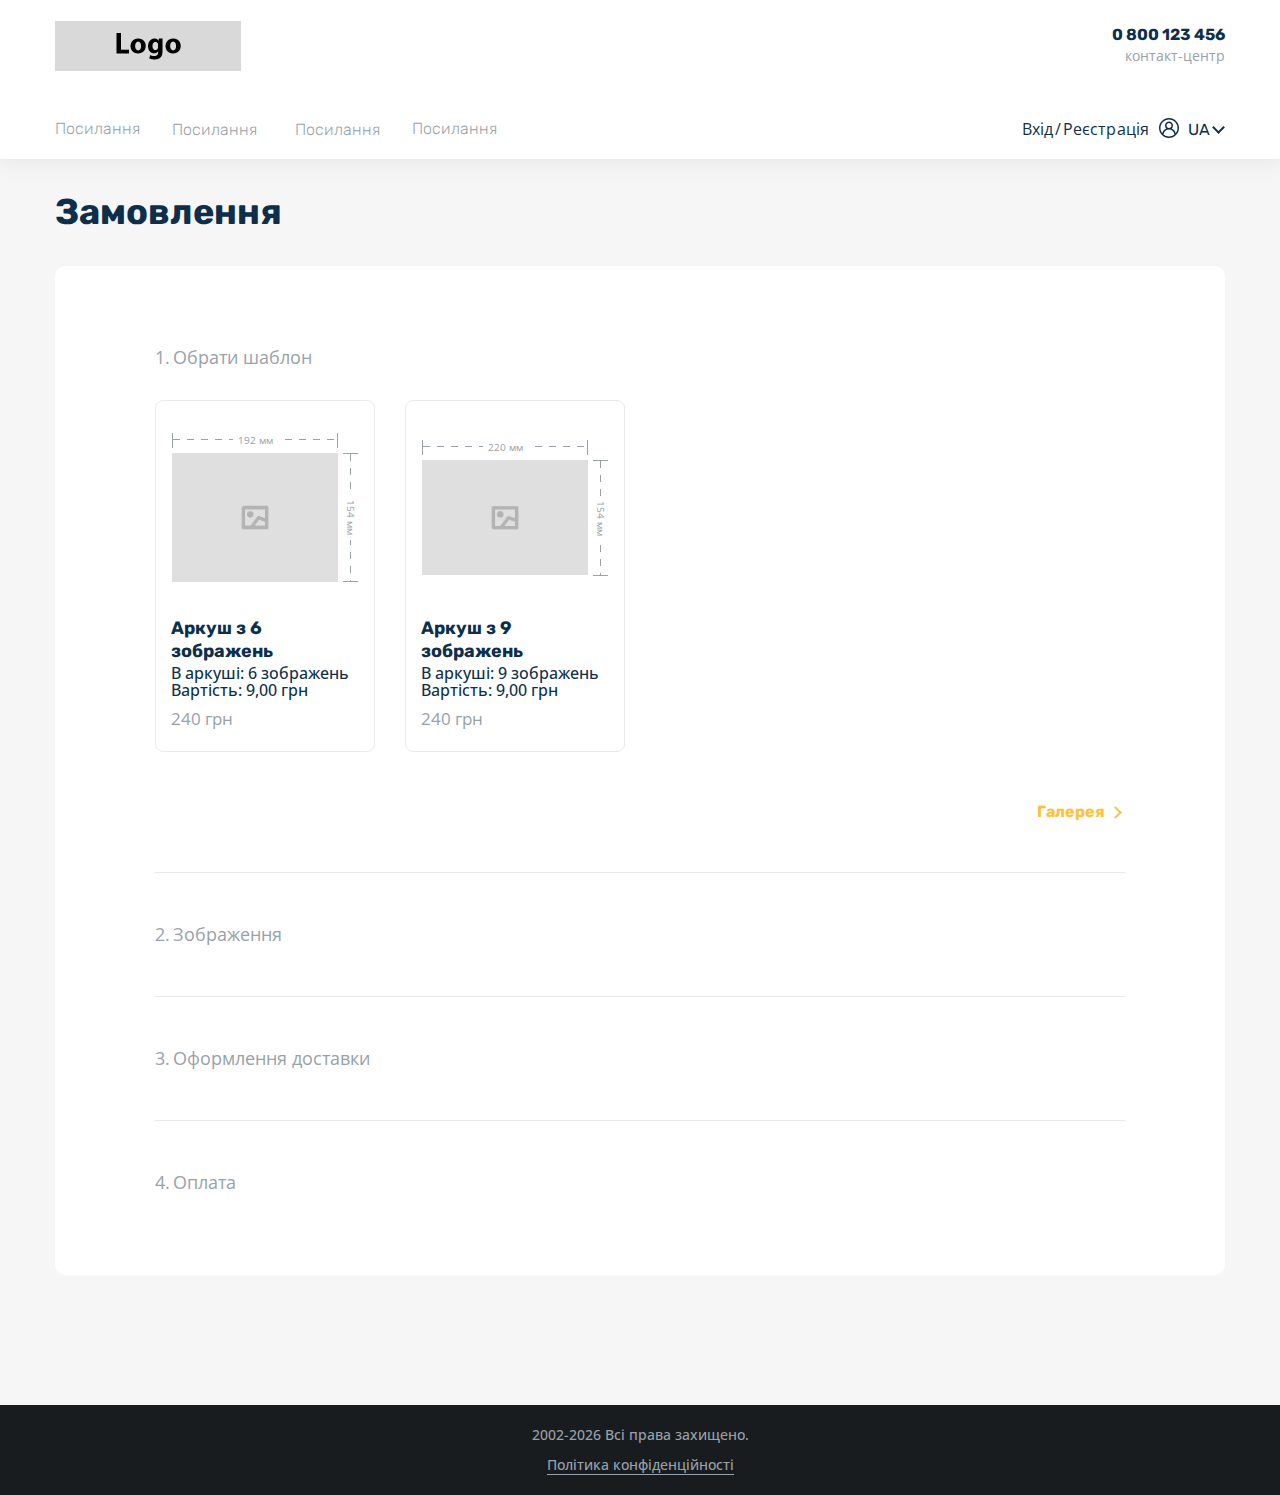
==== index.html @ 18932824 "create project" ====
<!DOCTYPE html><html lang="en"><head>
  <meta charset="utf-8">
  <title>Order image</title>
  <base href="/">
  <meta name="viewport" content="user-scalable=no, width=device-width, initial-scale=1, maximum-scale=1">
  <link rel="icon" type="image/x-icon" href="favicon.ico">
<style>@import"https://fonts.googleapis.com/css2?family=Open+Sans&family=Rubik:wght@300;400;500;700&display=swap";.mat-typography{font:400 14px/20px Roboto,Helvetica Neue,sans-serif;letter-spacing:normal}*{box-sizing:border-box}html,body{border:0;outline:0;vertical-align:baseline;background:transparent;font-size:100%;margin:0;padding:0}html{overflow-y:scroll;overflow-x:auto}html,body{height:100%}body{line-height:1;text-align:left;z-index:1;position:relative}body{background:#F6F6F6;color:var(--font-color-2);font-family:Open Sans,sans-serif}.mat-typography{font-family:Open Sans,sans-serif}:root{--font-color-1:#99A2AA;--font-color-2:#0E2F4B;--font-color-3:#fff;--font-color-4:#FDC13D;--font-color-header:var(--font-color-2);--box-shadow:0 3px 18px 0 rgba(95,98,102,.1);--box-shadow-2:0 0 10px 0 rgba(0,0,0,.25);--section-background-1:#fff;--section-background-2:#a1acb6;--background-submenu:#f8f8f8;--hover-btn-bg:#ffd50a;--disabled-btn-bg:#e8ebee;--max-width:1200px;--border-color:#E8EBEE;--border-color-2:#99A2AA;--border-color-3:#3d4e5d;--border-color-invalid:#ff0000}</style><link rel="stylesheet" href="styles.febdb8527f729363.css" media="print" onload="this.media='all'"><noscript><link rel="stylesheet" href="styles.febdb8527f729363.css"></noscript></head>
<body class="mat-typography">
  <app-root></app-root>
<script src="runtime.c12733e9189a251a.js" type="module"></script><script src="polyfills.d650b33fc6bd7763.js" type="module"></script><script src="main.0b72dfb32eaa64e0.js" type="module"></script>

</body></html>
---- styles.febdb8527f729363.css ----
@import"https://fonts.googleapis.com/css2?family=Open+Sans&family=Rubik:wght@300;400;500;700&display=swap";.mat-badge-content{font-weight:600;font-size:12px;font-family:Roboto,Helvetica Neue,sans-serif}.mat-badge-small .mat-badge-content{font-size:9px}.mat-badge-large .mat-badge-content{font-size:24px}.mat-h1,.mat-headline,.mat-typography .mat-h1,.mat-typography .mat-headline,.mat-typography h1{font:400 24px/32px Roboto,Helvetica Neue,sans-serif;letter-spacing:normal;margin:0 0 16px}.mat-h2,.mat-title,.mat-typography .mat-h2,.mat-typography .mat-title,.mat-typography h2{font:500 20px/32px Roboto,Helvetica Neue,sans-serif;letter-spacing:normal;margin:0 0 16px}.mat-h3,.mat-subheading-2,.mat-typography .mat-h3,.mat-typography .mat-subheading-2,.mat-typography h3{font:400 16px/28px Roboto,Helvetica Neue,sans-serif;letter-spacing:normal;margin:0 0 16px}.mat-h4,.mat-subheading-1,.mat-typography .mat-h4,.mat-typography .mat-subheading-1,.mat-typography h4{font:400 15px/24px Roboto,Helvetica Neue,sans-serif;letter-spacing:normal;margin:0 0 16px}.mat-h5,.mat-typography .mat-h5,.mat-typography h5{font:400 11.62px/20px Roboto,Helvetica Neue,sans-serif;margin:0 0 12px}.mat-h6,.mat-typography .mat-h6,.mat-typography h6{font:400 9.38px/20px Roboto,Helvetica Neue,sans-serif;margin:0 0 12px}.mat-body-strong,.mat-body-2,.mat-typography .mat-body-strong,.mat-typography .mat-body-2{font:500 14px/24px Roboto,Helvetica Neue,sans-serif;letter-spacing:normal}.mat-body,.mat-body-1,.mat-typography .mat-body,.mat-typography .mat-body-1,.mat-typography{font:400 14px/20px Roboto,Helvetica Neue,sans-serif;letter-spacing:normal}.mat-body p,.mat-body-1 p,.mat-typography .mat-body p,.mat-typography .mat-body-1 p,.mat-typography p{margin:0 0 12px}.mat-small,.mat-caption,.mat-typography .mat-small,.mat-typography .mat-caption{font:400 12px/20px Roboto,Helvetica Neue,sans-serif;letter-spacing:normal}.mat-display-4,.mat-typography .mat-display-4{font:300 112px/112px Roboto,Helvetica Neue,sans-serif;letter-spacing:-.05em;margin:0 0 56px}.mat-display-3,.mat-typography .mat-display-3{font:400 56px/56px Roboto,Helvetica Neue,sans-serif;letter-spacing:-.02em;margin:0 0 64px}.mat-display-2,.mat-typography .mat-display-2{font:400 45px/48px Roboto,Helvetica Neue,sans-serif;letter-spacing:-.005em;margin:0 0 64px}.mat-display-1,.mat-typography .mat-display-1{font:400 34px/40px Roboto,Helvetica Neue,sans-serif;letter-spacing:normal;margin:0 0 64px}.mat-bottom-sheet-container{font:400 14px/20px Roboto,Helvetica Neue,sans-serif;letter-spacing:normal}.mat-button,.mat-raised-button,.mat-icon-button,.mat-stroked-button,.mat-flat-button,.mat-fab,.mat-mini-fab{font-family:Roboto,Helvetica Neue,sans-serif;font-size:14px;font-weight:500}.mat-button-toggle,.mat-card{font-family:Roboto,Helvetica Neue,sans-serif}.mat-card-title{font-size:24px;font-weight:500}.mat-card-header .mat-card-title{font-size:20px}.mat-card-subtitle,.mat-card-content{font-size:14px}.mat-checkbox{font-family:Roboto,Helvetica Neue,sans-serif}.mat-checkbox-layout .mat-checkbox-label{line-height:24px}.mat-chip{font-size:14px;font-weight:500}.mat-chip .mat-chip-trailing-icon.mat-icon,.mat-chip .mat-chip-remove.mat-icon{font-size:18px}.mat-table{font-family:Roboto,Helvetica Neue,sans-serif}.mat-header-cell{font-size:12px;font-weight:500}.mat-cell,.mat-footer-cell{font-size:14px}.mat-calendar{font-family:Roboto,Helvetica Neue,sans-serif}.mat-calendar-body{font-size:13px}.mat-calendar-body-label,.mat-calendar-period-button{font-size:14px;font-weight:500}.mat-calendar-table-header th{font-size:11px;font-weight:400}.mat-dialog-title{font:500 20px/32px Roboto,Helvetica Neue,sans-serif;letter-spacing:normal}.mat-expansion-panel-header{font-family:Roboto,Helvetica Neue,sans-serif;font-size:15px;font-weight:400}.mat-expansion-panel-content{font:400 14px/20px Roboto,Helvetica Neue,sans-serif;letter-spacing:normal}.mat-form-field{font-size:inherit;font-weight:400;line-height:1.125;font-family:Roboto,Helvetica Neue,sans-serif;letter-spacing:normal}.mat-form-field-wrapper{padding-bottom:1.34375em}.mat-form-field-prefix .mat-icon,.mat-form-field-suffix .mat-icon{font-size:150%;line-height:1.125}.mat-form-field-prefix .mat-icon-button,.mat-form-field-suffix .mat-icon-button{height:1.5em;width:1.5em}.mat-form-field-prefix .mat-icon-button .mat-icon,.mat-form-field-suffix .mat-icon-button .mat-icon{height:1.125em;line-height:1.125}.mat-form-field-infix{padding:.5em 0;border-top:.84375em solid transparent}.mat-form-field-can-float.mat-form-field-should-float .mat-form-field-label,.mat-form-field-can-float .mat-input-server:focus+.mat-form-field-label-wrapper .mat-form-field-label{transform:translateY(-1.34375em) scale(.75);width:133.3333333333%}.mat-form-field-can-float .mat-input-server[label]:not(:label-shown)+.mat-form-field-label-wrapper .mat-form-field-label{transform:translateY(-1.34374em) scale(.75);width:133.3333433333%}.mat-form-field-label-wrapper{top:-.84375em;padding-top:.84375em}.mat-form-field-label{top:1.34375em}.mat-form-field-underline{bottom:1.34375em}.mat-form-field-subscript-wrapper{font-size:75%;margin-top:.6666666667em;top:calc(100% - 1.7916666667em)}.mat-form-field-appearance-legacy .mat-form-field-wrapper{padding-bottom:1.25em}.mat-form-field-appearance-legacy .mat-form-field-infix{padding:.4375em 0}.mat-form-field-appearance-legacy.mat-form-field-can-float.mat-form-field-should-float .mat-form-field-label,.mat-form-field-appearance-legacy.mat-form-field-can-float .mat-input-server:focus+.mat-form-field-label-wrapper .mat-form-field-label{transform:translateY(-1.28125em) scale(.75) perspective(100px) translateZ(.001px);width:133.3333333333%}.mat-form-field-appearance-legacy.mat-form-field-can-float .mat-form-field-autofill-control:-webkit-autofill+.mat-form-field-label-wrapper .mat-form-field-label{transform:translateY(-1.28125em) scale(.75) perspective(100px) translateZ(.00101px);width:133.3333433333%}.mat-form-field-appearance-legacy.mat-form-field-can-float .mat-input-server[label]:not(:label-shown)+.mat-form-field-label-wrapper .mat-form-field-label{transform:translateY(-1.28125em) scale(.75) perspective(100px) translateZ(.00102px);width:133.3333533333%}.mat-form-field-appearance-legacy .mat-form-field-label{top:1.28125em}.mat-form-field-appearance-legacy .mat-form-field-underline{bottom:1.25em}.mat-form-field-appearance-legacy .mat-form-field-subscript-wrapper{margin-top:.5416666667em;top:calc(100% - 1.6666666667em)}@media print{.mat-form-field-appearance-legacy.mat-form-field-can-float.mat-form-field-should-float .mat-form-field-label,.mat-form-field-appearance-legacy.mat-form-field-can-float .mat-input-server:focus+.mat-form-field-label-wrapper .mat-form-field-label{transform:translateY(-1.28122em) scale(.75)}.mat-form-field-appearance-legacy.mat-form-field-can-float .mat-form-field-autofill-control:-webkit-autofill+.mat-form-field-label-wrapper .mat-form-field-label{transform:translateY(-1.28121em) scale(.75)}.mat-form-field-appearance-legacy.mat-form-field-can-float .mat-input-server[label]:not(:label-shown)+.mat-form-field-label-wrapper .mat-form-field-label{transform:translateY(-1.2812em) scale(.75)}}.mat-form-field-appearance-fill .mat-form-field-infix{padding:.25em 0 .75em}.mat-form-field-appearance-fill .mat-form-field-label{top:1.09375em;margin-top:-.5em}.mat-form-field-appearance-fill.mat-form-field-can-float.mat-form-field-should-float .mat-form-field-label,.mat-form-field-appearance-fill.mat-form-field-can-float .mat-input-server:focus+.mat-form-field-label-wrapper .mat-form-field-label{transform:translateY(-.59375em) scale(.75);width:133.3333333333%}.mat-form-field-appearance-fill.mat-form-field-can-float .mat-input-server[label]:not(:label-shown)+.mat-form-field-label-wrapper .mat-form-field-label{transform:translateY(-.59374em) scale(.75);width:133.3333433333%}.mat-form-field-appearance-outline .mat-form-field-infix{padding:1em 0}.mat-form-field-appearance-outline .mat-form-field-label{top:1.84375em;margin-top:-.25em}.mat-form-field-appearance-outline.mat-form-field-can-float.mat-form-field-should-float .mat-form-field-label,.mat-form-field-appearance-outline.mat-form-field-can-float .mat-input-server:focus+.mat-form-field-label-wrapper .mat-form-field-label{transform:translateY(-1.59375em) scale(.75);width:133.3333333333%}.mat-form-field-appearance-outline.mat-form-field-can-float .mat-input-server[label]:not(:label-shown)+.mat-form-field-label-wrapper .mat-form-field-label{transform:translateY(-1.59374em) scale(.75);width:133.3333433333%}.mat-grid-tile-header,.mat-grid-tile-footer{font-size:14px}.mat-grid-tile-header .mat-line,.mat-grid-tile-footer .mat-line{white-space:nowrap;overflow:hidden;text-overflow:ellipsis;display:block;box-sizing:border-box}.mat-grid-tile-header .mat-line:nth-child(n+2),.mat-grid-tile-footer .mat-line:nth-child(n+2){font-size:12px}input.mat-input-element{margin-top:-.0625em}.mat-menu-item{font-family:Roboto,Helvetica Neue,sans-serif;font-size:14px;font-weight:400}.mat-paginator,.mat-paginator-page-size .mat-select-trigger{font-family:Roboto,Helvetica Neue,sans-serif;font-size:12px}.mat-radio-button,.mat-select{font-family:Roboto,Helvetica Neue,sans-serif}.mat-select-trigger{height:1.125em}.mat-slide-toggle-content{font-family:Roboto,Helvetica Neue,sans-serif}.mat-slider-thumb-label-text{font-family:Roboto,Helvetica Neue,sans-serif;font-size:12px;font-weight:500}.mat-stepper-vertical,.mat-stepper-horizontal{font-family:Roboto,Helvetica Neue,sans-serif}.mat-step-label{font-size:14px;font-weight:400}.mat-step-sub-label-error{font-weight:400}.mat-step-label-error{font-size:14px}.mat-step-label-selected{font-size:14px;font-weight:500}.mat-tab-group{font-family:Roboto,Helvetica Neue,sans-serif}.mat-tab-label,.mat-tab-link{font-family:Roboto,Helvetica Neue,sans-serif;font-size:14px;font-weight:500}.mat-toolbar,.mat-toolbar h1,.mat-toolbar h2,.mat-toolbar h3,.mat-toolbar h4,.mat-toolbar h5,.mat-toolbar h6{font:500 20px/32px Roboto,Helvetica Neue,sans-serif;letter-spacing:normal;margin:0}.mat-tooltip{font-family:Roboto,Helvetica Neue,sans-serif;font-size:10px;padding-top:6px;padding-bottom:6px}.mat-tooltip-handset{font-size:14px;padding-top:8px;padding-bottom:8px}.mat-list-item,.mat-list-option{font-family:Roboto,Helvetica Neue,sans-serif}.mat-list-base .mat-list-item{font-size:16px}.mat-list-base .mat-list-item .mat-line{white-space:nowrap;overflow:hidden;text-overflow:ellipsis;display:block;box-sizing:border-box}.mat-list-base .mat-list-item .mat-line:nth-child(n+2){font-size:14px}.mat-list-base .mat-list-option{font-size:16px}.mat-list-base .mat-list-option .mat-line{white-space:nowrap;overflow:hidden;text-overflow:ellipsis;display:block;box-sizing:border-box}.mat-list-base .mat-list-option .mat-line:nth-child(n+2){font-size:14px}.mat-list-base .mat-subheader{font-family:Roboto,Helvetica Neue,sans-serif;font-size:14px;font-weight:500}.mat-list-base[dense] .mat-list-item{font-size:12px}.mat-list-base[dense] .mat-list-item .mat-line{white-space:nowrap;overflow:hidden;text-overflow:ellipsis;display:block;box-sizing:border-box}.mat-list-base[dense] .mat-list-item .mat-line:nth-child(n+2){font-size:12px}.mat-list-base[dense] .mat-list-option{font-size:12px}.mat-list-base[dense] .mat-list-option .mat-line{white-space:nowrap;overflow:hidden;text-overflow:ellipsis;display:block;box-sizing:border-box}.mat-list-base[dense] .mat-list-option .mat-line:nth-child(n+2){font-size:12px}.mat-list-base[dense] .mat-subheader{font-family:Roboto,Helvetica Neue,sans-serif;font-size:12px;font-weight:500}.mat-option{font-family:Roboto,Helvetica Neue,sans-serif;font-size:16px}.mat-optgroup-label{font:500 14px/24px Roboto,Helvetica Neue,sans-serif;letter-spacing:normal}.mat-simple-snackbar{font-family:Roboto,Helvetica Neue,sans-serif;font-size:14px}.mat-simple-snackbar-action{line-height:1;font-family:inherit;font-size:inherit;font-weight:500}.mat-tree{font-family:Roboto,Helvetica Neue,sans-serif}.mat-tree-node,.mat-nested-tree-node{font-weight:400;font-size:14px}.mat-ripple{overflow:hidden;position:relative}.mat-ripple:not(:empty){transform:translateZ(0)}.mat-ripple.mat-ripple-unbounded{overflow:visible}.mat-ripple-element{position:absolute;border-radius:50%;pointer-events:none;transition:opacity,transform 0ms cubic-bezier(0,0,.2,1);transform:scale(0)}.cdk-high-contrast-active .mat-ripple-element{display:none}.cdk-visually-hidden{border:0;clip:rect(0 0 0 0);height:1px;margin:-1px;overflow:hidden;padding:0;position:absolute;width:1px;white-space:nowrap;outline:0;-webkit-appearance:none;-moz-appearance:none}.cdk-overlay-container,.cdk-global-overlay-wrapper{pointer-events:none;top:0;left:0;height:100%;width:100%}.cdk-overlay-container{position:fixed;z-index:1000}.cdk-overlay-container:empty{display:none}.cdk-global-overlay-wrapper{display:flex;position:absolute;z-index:1000}.cdk-overlay-pane{position:absolute;pointer-events:auto;box-sizing:border-box;z-index:1000;display:flex;max-width:100%;max-height:100%}.cdk-overlay-backdrop{position:absolute;top:0;bottom:0;left:0;right:0;z-index:1000;pointer-events:auto;-webkit-tap-highlight-color:transparent;transition:opacity .4s cubic-bezier(.25,.8,.25,1);opacity:0}.cdk-overlay-backdrop.cdk-overlay-backdrop-showing{opacity:1}.cdk-high-contrast-active .cdk-overlay-backdrop.cdk-overlay-backdrop-showing{opacity:.6}.cdk-overlay-dark-backdrop{background:rgba(0,0,0,.32)}.cdk-overlay-transparent-backdrop{transition:visibility 1ms linear,opacity 1ms linear;visibility:hidden;opacity:1}.cdk-overlay-transparent-backdrop.cdk-overlay-backdrop-showing{opacity:0;visibility:visible}.cdk-overlay-connected-position-bounding-box{position:absolute;z-index:1000;display:flex;flex-direction:column;min-width:1px;min-height:1px}.cdk-global-scrollblock{position:fixed;width:100%;overflow-y:scroll}textarea.cdk-textarea-autosize{resize:none}textarea.cdk-textarea-autosize-measuring{padding:2px 0!important;box-sizing:content-box!important;height:auto!important;overflow:hidden!important}textarea.cdk-textarea-autosize-measuring-firefox{padding:2px 0!important;box-sizing:content-box!important;height:0!important}@keyframes cdk-text-field-autofill-start{}@keyframes cdk-text-field-autofill-end{}.cdk-text-field-autofill-monitored:-webkit-autofill{animation:cdk-text-field-autofill-start 0s 1ms}.cdk-text-field-autofill-monitored:not(:-webkit-autofill){animation:cdk-text-field-autofill-end 0s 1ms}.mat-focus-indicator,.mat-mdc-focus-indicator{position:relative}.mat-ripple-element{background-color:#0000001a}.mat-option{color:#000000de}.mat-option:hover:not(.mat-option-disabled),.mat-option:focus:not(.mat-option-disabled){background:rgba(0,0,0,.04)}.mat-option.mat-selected:not(.mat-option-multiple):not(.mat-option-disabled){background:rgba(0,0,0,.04)}.mat-option.mat-active{background:rgba(0,0,0,.04);color:#000000de}.mat-option.mat-option-disabled{color:#00000061}.mat-primary .mat-option.mat-selected:not(.mat-option-disabled){color:#3f51b5}.mat-accent .mat-option.mat-selected:not(.mat-option-disabled){color:#ff4081}.mat-warn .mat-option.mat-selected:not(.mat-option-disabled){color:#f44336}.mat-optgroup-label{color:#0000008a}.mat-optgroup-disabled .mat-optgroup-label{color:#00000061}.mat-pseudo-checkbox{color:#0000008a}.mat-pseudo-checkbox:after{color:#fafafa}.mat-pseudo-checkbox-disabled{color:#b0b0b0}.mat-primary .mat-pseudo-checkbox-checked,.mat-primary .mat-pseudo-checkbox-indeterminate{background:#3f51b5}.mat-pseudo-checkbox-checked,.mat-pseudo-checkbox-indeterminate,.mat-accent .mat-pseudo-checkbox-checked,.mat-accent .mat-pseudo-checkbox-indeterminate{background:#ff4081}.mat-warn .mat-pseudo-checkbox-checked,.mat-warn .mat-pseudo-checkbox-indeterminate{background:#f44336}.mat-pseudo-checkbox-checked.mat-pseudo-checkbox-disabled,.mat-pseudo-checkbox-indeterminate.mat-pseudo-checkbox-disabled{background:#b0b0b0}.mat-app-background{background-color:#fafafa;color:#000000de}.mat-elevation-z0{box-shadow:0 0 #0003,0 0 #00000024,0 0 #0000001f}.mat-elevation-z1{box-shadow:0 2px 1px -1px #0003,0 1px 1px #00000024,0 1px 3px #0000001f}.mat-elevation-z2{box-shadow:0 3px 1px -2px #0003,0 2px 2px #00000024,0 1px 5px #0000001f}.mat-elevation-z3{box-shadow:0 3px 3px -2px #0003,0 3px 4px #00000024,0 1px 8px #0000001f}.mat-elevation-z4{box-shadow:0 2px 4px -1px #0003,0 4px 5px #00000024,0 1px 10px #0000001f}.mat-elevation-z5{box-shadow:0 3px 5px -1px #0003,0 5px 8px #00000024,0 1px 14px #0000001f}.mat-elevation-z6{box-shadow:0 3px 5px -1px #0003,0 6px 10px #00000024,0 1px 18px #0000001f}.mat-elevation-z7{box-shadow:0 4px 5px -2px #0003,0 7px 10px 1px #00000024,0 2px 16px 1px #0000001f}.mat-elevation-z8{box-shadow:0 5px 5px -3px #0003,0 8px 10px 1px #00000024,0 3px 14px 2px #0000001f}.mat-elevation-z9{box-shadow:0 5px 6px -3px #0003,0 9px 12px 1px #00000024,0 3px 16px 2px #0000001f}.mat-elevation-z10{box-shadow:0 6px 6px -3px #0003,0 10px 14px 1px #00000024,0 4px 18px 3px #0000001f}.mat-elevation-z11{box-shadow:0 6px 7px -4px #0003,0 11px 15px 1px #00000024,0 4px 20px 3px #0000001f}.mat-elevation-z12{box-shadow:0 7px 8px -4px #0003,0 12px 17px 2px #00000024,0 5px 22px 4px #0000001f}.mat-elevation-z13{box-shadow:0 7px 8px -4px #0003,0 13px 19px 2px #00000024,0 5px 24px 4px #0000001f}.mat-elevation-z14{box-shadow:0 7px 9px -4px #0003,0 14px 21px 2px #00000024,0 5px 26px 4px #0000001f}.mat-elevation-z15{box-shadow:0 8px 9px -5px #0003,0 15px 22px 2px #00000024,0 6px 28px 5px #0000001f}.mat-elevation-z16{box-shadow:0 8px 10px -5px #0003,0 16px 24px 2px #00000024,0 6px 30px 5px #0000001f}.mat-elevation-z17{box-shadow:0 8px 11px -5px #0003,0 17px 26px 2px #00000024,0 6px 32px 5px #0000001f}.mat-elevation-z18{box-shadow:0 9px 11px -5px #0003,0 18px 28px 2px #00000024,0 7px 34px 6px #0000001f}.mat-elevation-z19{box-shadow:0 9px 12px -6px #0003,0 19px 29px 2px #00000024,0 7px 36px 6px #0000001f}.mat-elevation-z20{box-shadow:0 10px 13px -6px #0003,0 20px 31px 3px #00000024,0 8px 38px 7px #0000001f}.mat-elevation-z21{box-shadow:0 10px 13px -6px #0003,0 21px 33px 3px #00000024,0 8px 40px 7px #0000001f}.mat-elevation-z22{box-shadow:0 10px 14px -6px #0003,0 22px 35px 3px #00000024,0 8px 42px 7px #0000001f}.mat-elevation-z23{box-shadow:0 11px 14px -7px #0003,0 23px 36px 3px #00000024,0 9px 44px 8px #0000001f}.mat-elevation-z24{box-shadow:0 11px 15px -7px #0003,0 24px 38px 3px #00000024,0 9px 46px 8px #0000001f}.mat-theme-loaded-marker{display:none}.mat-autocomplete-panel{background:#fff;color:#000000de}.mat-autocomplete-panel:not([class*=mat-elevation-z]){box-shadow:0 2px 4px -1px #0003,0 4px 5px #00000024,0 1px 10px #0000001f}.mat-autocomplete-panel .mat-option.mat-selected:not(.mat-active):not(:hover){background:#fff}.mat-autocomplete-panel .mat-option.mat-selected:not(.mat-active):not(:hover):not(.mat-option-disabled){color:#000000de}.mat-badge{position:relative}.mat-badge.mat-badge{overflow:visible}.mat-badge-hidden .mat-badge-content{display:none}.mat-badge-content{position:absolute;text-align:center;display:inline-block;border-radius:50%;transition:transform .2s ease-in-out;transform:scale(.6);overflow:hidden;white-space:nowrap;text-overflow:ellipsis;pointer-events:none}.ng-animate-disabled .mat-badge-content,.mat-badge-content._mat-animation-noopable{transition:none}.mat-badge-content.mat-badge-active{transform:none}.mat-badge-small .mat-badge-content{width:16px;height:16px;line-height:16px}.mat-badge-small.mat-badge-above .mat-badge-content{top:-8px}.mat-badge-small.mat-badge-below .mat-badge-content{bottom:-8px}.mat-badge-small.mat-badge-before .mat-badge-content{left:-16px}[dir=rtl] .mat-badge-small.mat-badge-before .mat-badge-content{left:auto;right:-16px}.mat-badge-small.mat-badge-after .mat-badge-content{right:-16px}[dir=rtl] .mat-badge-small.mat-badge-after .mat-badge-content{right:auto;left:-16px}.mat-badge-small.mat-badge-overlap.mat-badge-before .mat-badge-content{left:-8px}[dir=rtl] .mat-badge-small.mat-badge-overlap.mat-badge-before .mat-badge-content{left:auto;right:-8px}.mat-badge-small.mat-badge-overlap.mat-badge-after .mat-badge-content{right:-8px}[dir=rtl] .mat-badge-small.mat-badge-overlap.mat-badge-after .mat-badge-content{right:auto;left:-8px}.mat-badge-medium .mat-badge-content{width:22px;height:22px;line-height:22px}.mat-badge-medium.mat-badge-above .mat-badge-content{top:-11px}.mat-badge-medium.mat-badge-below .mat-badge-content{bottom:-11px}.mat-badge-medium.mat-badge-before .mat-badge-content{left:-22px}[dir=rtl] .mat-badge-medium.mat-badge-before .mat-badge-content{left:auto;right:-22px}.mat-badge-medium.mat-badge-after .mat-badge-content{right:-22px}[dir=rtl] .mat-badge-medium.mat-badge-after .mat-badge-content{right:auto;left:-22px}.mat-badge-medium.mat-badge-overlap.mat-badge-before .mat-badge-content{left:-11px}[dir=rtl] .mat-badge-medium.mat-badge-overlap.mat-badge-before .mat-badge-content{left:auto;right:-11px}.mat-badge-medium.mat-badge-overlap.mat-badge-after .mat-badge-content{right:-11px}[dir=rtl] .mat-badge-medium.mat-badge-overlap.mat-badge-after .mat-badge-content{right:auto;left:-11px}.mat-badge-large .mat-badge-content{width:28px;height:28px;line-height:28px}.mat-badge-large.mat-badge-above .mat-badge-content{top:-14px}.mat-badge-large.mat-badge-below .mat-badge-content{bottom:-14px}.mat-badge-large.mat-badge-before .mat-badge-content{left:-28px}[dir=rtl] .mat-badge-large.mat-badge-before .mat-badge-content{left:auto;right:-28px}.mat-badge-large.mat-badge-after .mat-badge-content{right:-28px}[dir=rtl] .mat-badge-large.mat-badge-after .mat-badge-content{right:auto;left:-28px}.mat-badge-large.mat-badge-overlap.mat-badge-before .mat-badge-content{left:-14px}[dir=rtl] .mat-badge-large.mat-badge-overlap.mat-badge-before .mat-badge-content{left:auto;right:-14px}.mat-badge-large.mat-badge-overlap.mat-badge-after .mat-badge-content{right:-14px}[dir=rtl] .mat-badge-large.mat-badge-overlap.mat-badge-after .mat-badge-content{right:auto;left:-14px}.mat-badge-content{color:#fff;background:#3f51b5}.cdk-high-contrast-active .mat-badge-content{outline:solid 1px;border-radius:0}.mat-badge-accent .mat-badge-content{background:#ff4081;color:#fff}.mat-badge-warn .mat-badge-content{color:#fff;background:#f44336}.mat-badge-disabled .mat-badge-content{background:#b9b9b9;color:#00000061}.mat-bottom-sheet-container{box-shadow:0 8px 10px -5px #0003,0 16px 24px 2px #00000024,0 6px 30px 5px #0000001f;background:#fff;color:#000000de}.mat-button,.mat-icon-button,.mat-stroked-button{color:inherit;background:transparent}.mat-button.mat-primary,.mat-icon-button.mat-primary,.mat-stroked-button.mat-primary{color:#3f51b5}.mat-button.mat-accent,.mat-icon-button.mat-accent,.mat-stroked-button.mat-accent{color:#ff4081}.mat-button.mat-warn,.mat-icon-button.mat-warn,.mat-stroked-button.mat-warn{color:#f44336}.mat-button.mat-primary.mat-button-disabled,.mat-button.mat-accent.mat-button-disabled,.mat-button.mat-warn.mat-button-disabled,.mat-button.mat-button-disabled.mat-button-disabled,.mat-icon-button.mat-primary.mat-button-disabled,.mat-icon-button.mat-accent.mat-button-disabled,.mat-icon-button.mat-warn.mat-button-disabled,.mat-icon-button.mat-button-disabled.mat-button-disabled,.mat-stroked-button.mat-primary.mat-button-disabled,.mat-stroked-button.mat-accent.mat-button-disabled,.mat-stroked-button.mat-warn.mat-button-disabled,.mat-stroked-button.mat-button-disabled.mat-button-disabled{color:#00000042}.mat-button.mat-primary .mat-button-focus-overlay,.mat-icon-button.mat-primary .mat-button-focus-overlay,.mat-stroked-button.mat-primary .mat-button-focus-overlay{background-color:#3f51b5}.mat-button.mat-accent .mat-button-focus-overlay,.mat-icon-button.mat-accent .mat-button-focus-overlay,.mat-stroked-button.mat-accent .mat-button-focus-overlay{background-color:#ff4081}.mat-button.mat-warn .mat-button-focus-overlay,.mat-icon-button.mat-warn .mat-button-focus-overlay,.mat-stroked-button.mat-warn .mat-button-focus-overlay{background-color:#f44336}.mat-button.mat-button-disabled .mat-button-focus-overlay,.mat-icon-button.mat-button-disabled .mat-button-focus-overlay,.mat-stroked-button.mat-button-disabled .mat-button-focus-overlay{background-color:transparent}.mat-button .mat-ripple-element,.mat-icon-button .mat-ripple-element,.mat-stroked-button .mat-ripple-element{opacity:.1;background-color:currentColor}.mat-button-focus-overlay{background:#000}.mat-stroked-button:not(.mat-button-disabled){border-color:#0000001f}.mat-flat-button,.mat-raised-button,.mat-fab,.mat-mini-fab{color:#000000de;background-color:#fff}.mat-flat-button.mat-primary,.mat-raised-button.mat-primary,.mat-fab.mat-primary,.mat-mini-fab.mat-primary,.mat-flat-button.mat-accent,.mat-raised-button.mat-accent,.mat-fab.mat-accent,.mat-mini-fab.mat-accent,.mat-flat-button.mat-warn,.mat-raised-button.mat-warn,.mat-fab.mat-warn,.mat-mini-fab.mat-warn{color:#fff}.mat-flat-button.mat-primary.mat-button-disabled,.mat-flat-button.mat-accent.mat-button-disabled,.mat-flat-button.mat-warn.mat-button-disabled,.mat-flat-button.mat-button-disabled.mat-button-disabled,.mat-raised-button.mat-primary.mat-button-disabled,.mat-raised-button.mat-accent.mat-button-disabled,.mat-raised-button.mat-warn.mat-button-disabled,.mat-raised-button.mat-button-disabled.mat-button-disabled,.mat-fab.mat-primary.mat-button-disabled,.mat-fab.mat-accent.mat-button-disabled,.mat-fab.mat-warn.mat-button-disabled,.mat-fab.mat-button-disabled.mat-button-disabled,.mat-mini-fab.mat-primary.mat-button-disabled,.mat-mini-fab.mat-accent.mat-button-disabled,.mat-mini-fab.mat-warn.mat-button-disabled,.mat-mini-fab.mat-button-disabled.mat-button-disabled{color:#00000042}.mat-flat-button.mat-primary,.mat-raised-button.mat-primary,.mat-fab.mat-primary,.mat-mini-fab.mat-primary{background-color:#3f51b5}.mat-flat-button.mat-accent,.mat-raised-button.mat-accent,.mat-fab.mat-accent,.mat-mini-fab.mat-accent{background-color:#ff4081}.mat-flat-button.mat-warn,.mat-raised-button.mat-warn,.mat-fab.mat-warn,.mat-mini-fab.mat-warn{background-color:#f44336}.mat-flat-button.mat-primary.mat-button-disabled,.mat-flat-button.mat-accent.mat-button-disabled,.mat-flat-button.mat-warn.mat-button-disabled,.mat-flat-button.mat-button-disabled.mat-button-disabled,.mat-raised-button.mat-primary.mat-button-disabled,.mat-raised-button.mat-accent.mat-button-disabled,.mat-raised-button.mat-warn.mat-button-disabled,.mat-raised-button.mat-button-disabled.mat-button-disabled,.mat-fab.mat-primary.mat-button-disabled,.mat-fab.mat-accent.mat-button-disabled,.mat-fab.mat-warn.mat-button-disabled,.mat-fab.mat-button-disabled.mat-button-disabled,.mat-mini-fab.mat-primary.mat-button-disabled,.mat-mini-fab.mat-accent.mat-button-disabled,.mat-mini-fab.mat-warn.mat-button-disabled,.mat-mini-fab.mat-button-disabled.mat-button-disabled{background-color:#0000001f}.mat-flat-button.mat-primary .mat-ripple-element,.mat-raised-button.mat-primary .mat-ripple-element,.mat-fab.mat-primary .mat-ripple-element,.mat-mini-fab.mat-primary .mat-ripple-element,.mat-flat-button.mat-accent .mat-ripple-element,.mat-raised-button.mat-accent .mat-ripple-element,.mat-fab.mat-accent .mat-ripple-element,.mat-mini-fab.mat-accent .mat-ripple-element,.mat-flat-button.mat-warn .mat-ripple-element,.mat-raised-button.mat-warn .mat-ripple-element,.mat-fab.mat-warn .mat-ripple-element,.mat-mini-fab.mat-warn .mat-ripple-element{background-color:#ffffff1a}.mat-stroked-button:not([class*=mat-elevation-z]),.mat-flat-button:not([class*=mat-elevation-z]){box-shadow:0 0 #0003,0 0 #00000024,0 0 #0000001f}.mat-raised-button:not([class*=mat-elevation-z]){box-shadow:0 3px 1px -2px #0003,0 2px 2px #00000024,0 1px 5px #0000001f}.mat-raised-button:not(.mat-button-disabled):active:not([class*=mat-elevation-z]){box-shadow:0 5px 5px -3px #0003,0 8px 10px 1px #00000024,0 3px 14px 2px #0000001f}.mat-raised-button.mat-button-disabled:not([class*=mat-elevation-z]){box-shadow:0 0 #0003,0 0 #00000024,0 0 #0000001f}.mat-fab:not([class*=mat-elevation-z]),.mat-mini-fab:not([class*=mat-elevation-z]){box-shadow:0 3px 5px -1px #0003,0 6px 10px #00000024,0 1px 18px #0000001f}.mat-fab:not(.mat-button-disabled):active:not([class*=mat-elevation-z]),.mat-mini-fab:not(.mat-button-disabled):active:not([class*=mat-elevation-z]){box-shadow:0 7px 8px -4px #0003,0 12px 17px 2px #00000024,0 5px 22px 4px #0000001f}.mat-fab.mat-button-disabled:not([class*=mat-elevation-z]),.mat-mini-fab.mat-button-disabled:not([class*=mat-elevation-z]){box-shadow:0 0 #0003,0 0 #00000024,0 0 #0000001f}.mat-button-toggle-standalone:not([class*=mat-elevation-z]),.mat-button-toggle-group:not([class*=mat-elevation-z]){box-shadow:0 3px 1px -2px #0003,0 2px 2px #00000024,0 1px 5px #0000001f}.mat-button-toggle-standalone.mat-button-toggle-appearance-standard:not([class*=mat-elevation-z]),.mat-button-toggle-group-appearance-standard:not([class*=mat-elevation-z]){box-shadow:none}.mat-button-toggle{color:#00000061}.mat-button-toggle .mat-button-toggle-focus-overlay{background-color:#0000001f}.mat-button-toggle-appearance-standard{color:#000000de;background:#fff}.mat-button-toggle-appearance-standard .mat-button-toggle-focus-overlay{background-color:#000}.mat-button-toggle-group-appearance-standard .mat-button-toggle+.mat-button-toggle{border-left:solid 1px #e0e0e0}[dir=rtl] .mat-button-toggle-group-appearance-standard .mat-button-toggle+.mat-button-toggle{border-left:none;border-right:solid 1px #e0e0e0}.mat-button-toggle-group-appearance-standard.mat-button-toggle-vertical .mat-button-toggle+.mat-button-toggle{border-left:none;border-right:none;border-top:solid 1px #e0e0e0}.mat-button-toggle-checked{background-color:#e0e0e0;color:#0000008a}.mat-button-toggle-checked.mat-button-toggle-appearance-standard{color:#000000de}.mat-button-toggle-disabled{color:#00000042;background-color:#eee}.mat-button-toggle-disabled.mat-button-toggle-appearance-standard{background:#fff}.mat-button-toggle-disabled.mat-button-toggle-checked{background-color:#bdbdbd}.mat-button-toggle-standalone.mat-button-toggle-appearance-standard,.mat-button-toggle-group-appearance-standard{border:solid 1px #e0e0e0}.mat-button-toggle-appearance-standard .mat-button-toggle-label-content{line-height:48px}.mat-card{background:#fff;color:#000000de}.mat-card:not([class*=mat-elevation-z]){box-shadow:0 2px 1px -1px #0003,0 1px 1px #00000024,0 1px 3px #0000001f}.mat-card.mat-card-flat:not([class*=mat-elevation-z]){box-shadow:0 0 #0003,0 0 #00000024,0 0 #0000001f}.mat-card-subtitle{color:#0000008a}.mat-checkbox-frame{border-color:#0000008a}.mat-checkbox-checkmark{fill:#fafafa}.mat-checkbox-checkmark-path{stroke:#fafafa!important}.mat-checkbox-mixedmark{background-color:#fafafa}.mat-checkbox-indeterminate.mat-primary .mat-checkbox-background,.mat-checkbox-checked.mat-primary .mat-checkbox-background{background-color:#3f51b5}.mat-checkbox-indeterminate.mat-accent .mat-checkbox-background,.mat-checkbox-checked.mat-accent .mat-checkbox-background{background-color:#ff4081}.mat-checkbox-indeterminate.mat-warn .mat-checkbox-background,.mat-checkbox-checked.mat-warn .mat-checkbox-background{background-color:#f44336}.mat-checkbox-disabled.mat-checkbox-checked .mat-checkbox-background,.mat-checkbox-disabled.mat-checkbox-indeterminate .mat-checkbox-background{background-color:#b0b0b0}.mat-checkbox-disabled:not(.mat-checkbox-checked) .mat-checkbox-frame{border-color:#b0b0b0}.mat-checkbox-disabled .mat-checkbox-label{color:#00000061}.mat-checkbox .mat-ripple-element{background-color:#000}.mat-checkbox-checked:not(.mat-checkbox-disabled).mat-primary .mat-ripple-element,.mat-checkbox:active:not(.mat-checkbox-disabled).mat-primary .mat-ripple-element{background:#3f51b5}.mat-checkbox-checked:not(.mat-checkbox-disabled).mat-accent .mat-ripple-element,.mat-checkbox:active:not(.mat-checkbox-disabled).mat-accent .mat-ripple-element{background:#ff4081}.mat-checkbox-checked:not(.mat-checkbox-disabled).mat-warn .mat-ripple-element,.mat-checkbox:active:not(.mat-checkbox-disabled).mat-warn .mat-ripple-element{background:#f44336}.mat-chip.mat-standard-chip{background-color:#e0e0e0;color:#000000de}.mat-chip.mat-standard-chip .mat-chip-remove{color:#000000de;opacity:.4}.mat-chip.mat-standard-chip:not(.mat-chip-disabled):active{box-shadow:0 3px 3px -2px #0003,0 3px 4px #00000024,0 1px 8px #0000001f}.mat-chip.mat-standard-chip:not(.mat-chip-disabled) .mat-chip-remove:hover{opacity:.54}.mat-chip.mat-standard-chip.mat-chip-disabled{opacity:.4}.mat-chip.mat-standard-chip:after{background:#000}.mat-chip.mat-standard-chip.mat-chip-selected.mat-primary{background-color:#3f51b5;color:#fff}.mat-chip.mat-standard-chip.mat-chip-selected.mat-primary .mat-chip-remove{color:#fff;opacity:.4}.mat-chip.mat-standard-chip.mat-chip-selected.mat-primary .mat-ripple-element{background-color:#ffffff1a}.mat-chip.mat-standard-chip.mat-chip-selected.mat-warn{background-color:#f44336;color:#fff}.mat-chip.mat-standard-chip.mat-chip-selected.mat-warn .mat-chip-remove{color:#fff;opacity:.4}.mat-chip.mat-standard-chip.mat-chip-selected.mat-warn .mat-ripple-element{background-color:#ffffff1a}.mat-chip.mat-standard-chip.mat-chip-selected.mat-accent{background-color:#ff4081;color:#fff}.mat-chip.mat-standard-chip.mat-chip-selected.mat-accent .mat-chip-remove{color:#fff;opacity:.4}.mat-chip.mat-standard-chip.mat-chip-selected.mat-accent .mat-ripple-element{background-color:#ffffff1a}.mat-table{background:#fff}.mat-table thead,.mat-table tbody,.mat-table tfoot,mat-header-row,mat-row,mat-footer-row,[mat-header-row],[mat-row],[mat-footer-row],.mat-table-sticky{background:inherit}mat-row,mat-header-row,mat-footer-row,th.mat-header-cell,td.mat-cell,td.mat-footer-cell{border-bottom-color:#0000001f}.mat-header-cell{color:#0000008a}.mat-cell,.mat-footer-cell{color:#000000de}.mat-calendar-arrow{fill:#0000008a}.mat-datepicker-toggle,.mat-datepicker-content .mat-calendar-next-button,.mat-datepicker-content .mat-calendar-previous-button{color:#0000008a}.mat-calendar-table-header-divider:after{background:rgba(0,0,0,.12)}.mat-calendar-table-header,.mat-calendar-body-label{color:#0000008a}.mat-calendar-body-cell-content,.mat-date-range-input-separator{color:#000000de;border-color:transparent}.mat-calendar-body-disabled>.mat-calendar-body-cell-content:not(.mat-calendar-body-selected):not(.mat-calendar-body-comparison-identical){color:#00000061}.mat-form-field-disabled .mat-date-range-input-separator{color:#00000061}.mat-calendar-body-in-preview{color:#0000003d}.mat-calendar-body-today:not(.mat-calendar-body-selected):not(.mat-calendar-body-comparison-identical){border-color:#00000061}.mat-calendar-body-disabled>.mat-calendar-body-today:not(.mat-calendar-body-selected):not(.mat-calendar-body-comparison-identical){border-color:#0000002e}.mat-calendar-body-in-range:before{background:rgba(63,81,181,.2)}.mat-calendar-body-comparison-identical,.mat-calendar-body-in-comparison-range:before{background:rgba(249,171,0,.2)}.mat-calendar-body-comparison-bridge-start:before,[dir=rtl] .mat-calendar-body-comparison-bridge-end:before{background:linear-gradient(to right,rgba(63,81,181,.2) 50%,rgba(249,171,0,.2) 50%)}.mat-calendar-body-comparison-bridge-end:before,[dir=rtl] .mat-calendar-body-comparison-bridge-start:before{background:linear-gradient(to left,rgba(63,81,181,.2) 50%,rgba(249,171,0,.2) 50%)}.mat-calendar-body-in-range>.mat-calendar-body-comparison-identical,.mat-calendar-body-in-comparison-range.mat-calendar-body-in-range:after{background:#a8dab5}.mat-calendar-body-comparison-identical.mat-calendar-body-selected,.mat-calendar-body-in-comparison-range>.mat-calendar-body-selected{background:#46a35e}.mat-calendar-body-selected{background-color:#3f51b5;color:#fff}.mat-calendar-body-disabled>.mat-calendar-body-selected{background-color:#3f51b566}.mat-calendar-body-today.mat-calendar-body-selected{box-shadow:inset 0 0 0 1px #fff}.cdk-keyboard-focused .mat-calendar-body-active>.mat-calendar-body-cell-content:not(.mat-calendar-body-selected):not(.mat-calendar-body-comparison-identical),.cdk-program-focused .mat-calendar-body-active>.mat-calendar-body-cell-content:not(.mat-calendar-body-selected):not(.mat-calendar-body-comparison-identical){background-color:#3f51b54d}@media (hover: hover){.mat-calendar-body-cell:not(.mat-calendar-body-disabled):hover>.mat-calendar-body-cell-content:not(.mat-calendar-body-selected):not(.mat-calendar-body-comparison-identical){background-color:#3f51b54d}}.mat-datepicker-content{box-shadow:0 2px 4px -1px #0003,0 4px 5px #00000024,0 1px 10px #0000001f;background-color:#fff;color:#000000de}.mat-datepicker-content.mat-accent .mat-calendar-body-in-range:before{background:rgba(255,64,129,.2)}.mat-datepicker-content.mat-accent .mat-calendar-body-comparison-identical,.mat-datepicker-content.mat-accent .mat-calendar-body-in-comparison-range:before{background:rgba(249,171,0,.2)}.mat-datepicker-content.mat-accent .mat-calendar-body-comparison-bridge-start:before,.mat-datepicker-content.mat-accent [dir=rtl] .mat-calendar-body-comparison-bridge-end:before{background:linear-gradient(to right,rgba(255,64,129,.2) 50%,rgba(249,171,0,.2) 50%)}.mat-datepicker-content.mat-accent .mat-calendar-body-comparison-bridge-end:before,.mat-datepicker-content.mat-accent [dir=rtl] .mat-calendar-body-comparison-bridge-start:before{background:linear-gradient(to left,rgba(255,64,129,.2) 50%,rgba(249,171,0,.2) 50%)}.mat-datepicker-content.mat-accent .mat-calendar-body-in-range>.mat-calendar-body-comparison-identical,.mat-datepicker-content.mat-accent .mat-calendar-body-in-comparison-range.mat-calendar-body-in-range:after{background:#a8dab5}.mat-datepicker-content.mat-accent .mat-calendar-body-comparison-identical.mat-calendar-body-selected,.mat-datepicker-content.mat-accent .mat-calendar-body-in-comparison-range>.mat-calendar-body-selected{background:#46a35e}.mat-datepicker-content.mat-accent .mat-calendar-body-selected{background-color:#ff4081;color:#fff}.mat-datepicker-content.mat-accent .mat-calendar-body-disabled>.mat-calendar-body-selected{background-color:#ff408166}.mat-datepicker-content.mat-accent .mat-calendar-body-today.mat-calendar-body-selected{box-shadow:inset 0 0 0 1px #fff}.mat-datepicker-content.mat-accent .cdk-keyboard-focused .mat-calendar-body-active>.mat-calendar-body-cell-content:not(.mat-calendar-body-selected):not(.mat-calendar-body-comparison-identical),.mat-datepicker-content.mat-accent .cdk-program-focused .mat-calendar-body-active>.mat-calendar-body-cell-content:not(.mat-calendar-body-selected):not(.mat-calendar-body-comparison-identical){background-color:#ff40814d}@media (hover: hover){.mat-datepicker-content.mat-accent .mat-calendar-body-cell:not(.mat-calendar-body-disabled):hover>.mat-calendar-body-cell-content:not(.mat-calendar-body-selected):not(.mat-calendar-body-comparison-identical){background-color:#ff40814d}}.mat-datepicker-content.mat-warn .mat-calendar-body-in-range:before{background:rgba(244,67,54,.2)}.mat-datepicker-content.mat-warn .mat-calendar-body-comparison-identical,.mat-datepicker-content.mat-warn .mat-calendar-body-in-comparison-range:before{background:rgba(249,171,0,.2)}.mat-datepicker-content.mat-warn .mat-calendar-body-comparison-bridge-start:before,.mat-datepicker-content.mat-warn [dir=rtl] .mat-calendar-body-comparison-bridge-end:before{background:linear-gradient(to right,rgba(244,67,54,.2) 50%,rgba(249,171,0,.2) 50%)}.mat-datepicker-content.mat-warn .mat-calendar-body-comparison-bridge-end:before,.mat-datepicker-content.mat-warn [dir=rtl] .mat-calendar-body-comparison-bridge-start:before{background:linear-gradient(to left,rgba(244,67,54,.2) 50%,rgba(249,171,0,.2) 50%)}.mat-datepicker-content.mat-warn .mat-calendar-body-in-range>.mat-calendar-body-comparison-identical,.mat-datepicker-content.mat-warn .mat-calendar-body-in-comparison-range.mat-calendar-body-in-range:after{background:#a8dab5}.mat-datepicker-content.mat-warn .mat-calendar-body-comparison-identical.mat-calendar-body-selected,.mat-datepicker-content.mat-warn .mat-calendar-body-in-comparison-range>.mat-calendar-body-selected{background:#46a35e}.mat-datepicker-content.mat-warn .mat-calendar-body-selected{background-color:#f44336;color:#fff}.mat-datepicker-content.mat-warn .mat-calendar-body-disabled>.mat-calendar-body-selected{background-color:#f4433666}.mat-datepicker-content.mat-warn .mat-calendar-body-today.mat-calendar-body-selected{box-shadow:inset 0 0 0 1px #fff}.mat-datepicker-content.mat-warn .cdk-keyboard-focused .mat-calendar-body-active>.mat-calendar-body-cell-content:not(.mat-calendar-body-selected):not(.mat-calendar-body-comparison-identical),.mat-datepicker-content.mat-warn .cdk-program-focused .mat-calendar-body-active>.mat-calendar-body-cell-content:not(.mat-calendar-body-selected):not(.mat-calendar-body-comparison-identical){background-color:#f443364d}@media (hover: hover){.mat-datepicker-content.mat-warn .mat-calendar-body-cell:not(.mat-calendar-body-disabled):hover>.mat-calendar-body-cell-content:not(.mat-calendar-body-selected):not(.mat-calendar-body-comparison-identical){background-color:#f443364d}}.mat-datepicker-content-touch{box-shadow:0 11px 15px -7px #0003,0 24px 38px 3px #00000024,0 9px 46px 8px #0000001f}.mat-datepicker-toggle-active{color:#3f51b5}.mat-datepicker-toggle-active.mat-accent{color:#ff4081}.mat-datepicker-toggle-active.mat-warn{color:#f44336}.mat-date-range-input-inner[disabled]{color:#00000061}.mat-dialog-container{box-shadow:0 11px 15px -7px #0003,0 24px 38px 3px #00000024,0 9px 46px 8px #0000001f;background:#fff;color:#000000de}.mat-divider{border-top-color:#0000001f}.mat-divider-vertical{border-right-color:#0000001f}.mat-expansion-panel{background:#fff;color:#000000de}.mat-expansion-panel:not([class*=mat-elevation-z]){box-shadow:0 3px 1px -2px #0003,0 2px 2px #00000024,0 1px 5px #0000001f}.mat-action-row{border-top-color:#0000001f}.mat-expansion-panel .mat-expansion-panel-header.cdk-keyboard-focused:not([aria-disabled=true]),.mat-expansion-panel .mat-expansion-panel-header.cdk-program-focused:not([aria-disabled=true]),.mat-expansion-panel:not(.mat-expanded) .mat-expansion-panel-header:hover:not([aria-disabled=true]){background:rgba(0,0,0,.04)}@media (hover: none){.mat-expansion-panel:not(.mat-expanded):not([aria-disabled=true]) .mat-expansion-panel-header:hover{background:#fff}}.mat-expansion-panel-header-title{color:#000000de}.mat-expansion-panel-header-description,.mat-expansion-indicator:after{color:#0000008a}.mat-expansion-panel-header[aria-disabled=true]{color:#00000042}.mat-expansion-panel-header[aria-disabled=true] .mat-expansion-panel-header-title,.mat-expansion-panel-header[aria-disabled=true] .mat-expansion-panel-header-description{color:inherit}.mat-expansion-panel-header{height:48px}.mat-expansion-panel-header.mat-expanded{height:64px}.mat-form-field-label,.mat-hint{color:#0009}.mat-form-field.mat-focused .mat-form-field-label{color:#3f51b5}.mat-form-field.mat-focused .mat-form-field-label.mat-accent{color:#ff4081}.mat-form-field.mat-focused .mat-form-field-label.mat-warn{color:#f44336}.mat-focused .mat-form-field-required-marker{color:#ff4081}.mat-form-field-ripple{background-color:#000000de}.mat-form-field.mat-focused .mat-form-field-ripple{background-color:#3f51b5}.mat-form-field.mat-focused .mat-form-field-ripple.mat-accent{background-color:#ff4081}.mat-form-field.mat-focused .mat-form-field-ripple.mat-warn{background-color:#f44336}.mat-form-field-type-mat-native-select.mat-focused:not(.mat-form-field-invalid) .mat-form-field-infix:after{color:#3f51b5}.mat-form-field-type-mat-native-select.mat-focused:not(.mat-form-field-invalid).mat-accent .mat-form-field-infix:after{color:#ff4081}.mat-form-field-type-mat-native-select.mat-focused:not(.mat-form-field-invalid).mat-warn .mat-form-field-infix:after{color:#f44336}.mat-form-field.mat-form-field-invalid .mat-form-field-label,.mat-form-field.mat-form-field-invalid .mat-form-field-label.mat-accent,.mat-form-field.mat-form-field-invalid .mat-form-field-label .mat-form-field-required-marker{color:#f44336}.mat-form-field.mat-form-field-invalid .mat-form-field-ripple,.mat-form-field.mat-form-field-invalid .mat-form-field-ripple.mat-accent{background-color:#f44336}.mat-error{color:#f44336}.mat-form-field-appearance-legacy .mat-form-field-label,.mat-form-field-appearance-legacy .mat-hint{color:#0000008a}.mat-form-field-appearance-legacy .mat-form-field-underline{background-color:#0000006b}.mat-form-field-appearance-legacy.mat-form-field-disabled .mat-form-field-underline{background-image:linear-gradient(to right,rgba(0,0,0,.42) 0%,rgba(0,0,0,.42) 33%,transparent 0%);background-size:4px 100%;background-repeat:repeat-x}.mat-form-field-appearance-standard .mat-form-field-underline{background-color:#0000006b}.mat-form-field-appearance-standard.mat-form-field-disabled .mat-form-field-underline{background-image:linear-gradient(to right,rgba(0,0,0,.42) 0%,rgba(0,0,0,.42) 33%,transparent 0%);background-size:4px 100%;background-repeat:repeat-x}.mat-form-field-appearance-fill .mat-form-field-flex{background-color:#0000000a}.mat-form-field-appearance-fill.mat-form-field-disabled .mat-form-field-flex{background-color:#00000005}.mat-form-field-appearance-fill .mat-form-field-underline:before{background-color:#0000006b}.mat-form-field-appearance-fill.mat-form-field-disabled .mat-form-field-label{color:#00000061}.mat-form-field-appearance-fill.mat-form-field-disabled .mat-form-field-underline:before{background-color:transparent}.mat-form-field-appearance-outline .mat-form-field-outline{color:#0000001f}.mat-form-field-appearance-outline .mat-form-field-outline-thick{color:#000000de}.mat-form-field-appearance-outline.mat-focused .mat-form-field-outline-thick{color:#3f51b5}.mat-form-field-appearance-outline.mat-focused.mat-accent .mat-form-field-outline-thick{color:#ff4081}.mat-form-field-appearance-outline.mat-focused.mat-warn .mat-form-field-outline-thick,.mat-form-field-appearance-outline.mat-form-field-invalid.mat-form-field-invalid .mat-form-field-outline-thick{color:#f44336}.mat-form-field-appearance-outline.mat-form-field-disabled .mat-form-field-label{color:#00000061}.mat-form-field-appearance-outline.mat-form-field-disabled .mat-form-field-outline{color:#0000000f}.mat-icon.mat-primary{color:#3f51b5}.mat-icon.mat-accent{color:#ff4081}.mat-icon.mat-warn{color:#f44336}.mat-form-field-type-mat-native-select .mat-form-field-infix:after{color:#0000008a}.mat-input-element:disabled,.mat-form-field-type-mat-native-select.mat-form-field-disabled .mat-form-field-infix:after{color:#00000061}.mat-input-element{caret-color:#3f51b5}.mat-input-element::placeholder{color:#0000006b}.mat-input-element::-moz-placeholder{color:#0000006b}.mat-input-element::-webkit-input-placeholder{color:#0000006b}.mat-input-element:-ms-input-placeholder{color:#0000006b}.mat-form-field.mat-accent .mat-input-element{caret-color:#ff4081}.mat-form-field.mat-warn .mat-input-element,.mat-form-field-invalid .mat-input-element{caret-color:#f44336}.mat-form-field-type-mat-native-select.mat-form-field-invalid .mat-form-field-infix:after{color:#f44336}.mat-list-base .mat-list-item,.mat-list-base .mat-list-option{color:#000000de}.mat-list-base .mat-subheader{color:#0000008a}.mat-list-base .mat-list-item-disabled{background-color:#eee;color:#00000061}.mat-list-option:hover,.mat-list-option:focus,.mat-nav-list .mat-list-item:hover,.mat-nav-list .mat-list-item:focus,.mat-action-list .mat-list-item:hover,.mat-action-list .mat-list-item:focus{background:rgba(0,0,0,.04)}.mat-list-single-selected-option,.mat-list-single-selected-option:hover,.mat-list-single-selected-option:focus{background:rgba(0,0,0,.12)}.mat-menu-panel{background:#fff}.mat-menu-panel:not([class*=mat-elevation-z]){box-shadow:0 2px 4px -1px #0003,0 4px 5px #00000024,0 1px 10px #0000001f}.mat-menu-item{background:transparent;color:#000000de}.mat-menu-item[disabled],.mat-menu-item[disabled] .mat-menu-submenu-icon,.mat-menu-item[disabled] .mat-icon-no-color{color:#00000061}.mat-menu-item .mat-icon-no-color,.mat-menu-submenu-icon{color:#0000008a}.mat-menu-item:hover:not([disabled]),.mat-menu-item.cdk-program-focused:not([disabled]),.mat-menu-item.cdk-keyboard-focused:not([disabled]),.mat-menu-item-highlighted:not([disabled]){background:rgba(0,0,0,.04)}.mat-paginator{background:#fff}.mat-paginator,.mat-paginator-page-size .mat-select-trigger{color:#0000008a}.mat-paginator-decrement,.mat-paginator-increment{border-top:2px solid rgba(0,0,0,.54);border-right:2px solid rgba(0,0,0,.54)}.mat-paginator-first,.mat-paginator-last{border-top:2px solid rgba(0,0,0,.54)}.mat-icon-button[disabled] .mat-paginator-decrement,.mat-icon-button[disabled] .mat-paginator-increment,.mat-icon-button[disabled] .mat-paginator-first,.mat-icon-button[disabled] .mat-paginator-last{border-color:#00000061}.mat-paginator-container{min-height:56px}.mat-progress-bar-background{fill:#cbd0e9}.mat-progress-bar-buffer{background-color:#cbd0e9}.mat-progress-bar-fill:after{background-color:#3f51b5}.mat-progress-bar.mat-accent .mat-progress-bar-background{fill:#fbccdc}.mat-progress-bar.mat-accent .mat-progress-bar-buffer{background-color:#fbccdc}.mat-progress-bar.mat-accent .mat-progress-bar-fill:after{background-color:#ff4081}.mat-progress-bar.mat-warn .mat-progress-bar-background{fill:#f9ccc9}.mat-progress-bar.mat-warn .mat-progress-bar-buffer{background-color:#f9ccc9}.mat-progress-bar.mat-warn .mat-progress-bar-fill:after{background-color:#f44336}.mat-progress-spinner circle,.mat-spinner circle{stroke:#3f51b5}.mat-progress-spinner.mat-accent circle,.mat-spinner.mat-accent circle{stroke:#ff4081}.mat-progress-spinner.mat-warn circle,.mat-spinner.mat-warn circle{stroke:#f44336}.mat-radio-outer-circle{border-color:#0000008a}.mat-radio-button.mat-primary.mat-radio-checked .mat-radio-outer-circle{border-color:#3f51b5}.mat-radio-button.mat-primary .mat-radio-inner-circle,.mat-radio-button.mat-primary .mat-radio-ripple .mat-ripple-element:not(.mat-radio-persistent-ripple),.mat-radio-button.mat-primary.mat-radio-checked .mat-radio-persistent-ripple,.mat-radio-button.mat-primary:active .mat-radio-persistent-ripple{background-color:#3f51b5}.mat-radio-button.mat-accent.mat-radio-checked .mat-radio-outer-circle{border-color:#ff4081}.mat-radio-button.mat-accent .mat-radio-inner-circle,.mat-radio-button.mat-accent .mat-radio-ripple .mat-ripple-element:not(.mat-radio-persistent-ripple),.mat-radio-button.mat-accent.mat-radio-checked .mat-radio-persistent-ripple,.mat-radio-button.mat-accent:active .mat-radio-persistent-ripple{background-color:#ff4081}.mat-radio-button.mat-warn.mat-radio-checked .mat-radio-outer-circle{border-color:#f44336}.mat-radio-button.mat-warn .mat-radio-inner-circle,.mat-radio-button.mat-warn .mat-radio-ripple .mat-ripple-element:not(.mat-radio-persistent-ripple),.mat-radio-button.mat-warn.mat-radio-checked .mat-radio-persistent-ripple,.mat-radio-button.mat-warn:active .mat-radio-persistent-ripple{background-color:#f44336}.mat-radio-button.mat-radio-disabled.mat-radio-checked .mat-radio-outer-circle,.mat-radio-button.mat-radio-disabled .mat-radio-outer-circle{border-color:#00000061}.mat-radio-button.mat-radio-disabled .mat-radio-ripple .mat-ripple-element,.mat-radio-button.mat-radio-disabled .mat-radio-inner-circle{background-color:#00000061}.mat-radio-button.mat-radio-disabled .mat-radio-label-content{color:#00000061}.mat-radio-button .mat-ripple-element{background-color:#000}.mat-select-value{color:#000000de}.mat-select-placeholder{color:#0000006b}.mat-select-disabled .mat-select-value{color:#00000061}.mat-select-arrow{color:#0000008a}.mat-select-panel{background:#fff}.mat-select-panel:not([class*=mat-elevation-z]){box-shadow:0 2px 4px -1px #0003,0 4px 5px #00000024,0 1px 10px #0000001f}.mat-select-panel .mat-option.mat-selected:not(.mat-option-multiple){background:rgba(0,0,0,.12)}.mat-form-field.mat-focused.mat-primary .mat-select-arrow{color:#3f51b5}.mat-form-field.mat-focused.mat-accent .mat-select-arrow{color:#ff4081}.mat-form-field.mat-focused.mat-warn .mat-select-arrow,.mat-form-field .mat-select.mat-select-invalid .mat-select-arrow{color:#f44336}.mat-form-field .mat-select.mat-select-disabled .mat-select-arrow{color:#00000061}.mat-drawer-container{background-color:#fafafa;color:#000000de}.mat-drawer{background-color:#fff;color:#000000de}.mat-drawer.mat-drawer-push{background-color:#fff}.mat-drawer:not(.mat-drawer-side){box-shadow:0 8px 10px -5px #0003,0 16px 24px 2px #00000024,0 6px 30px 5px #0000001f}.mat-drawer-side{border-right:solid 1px rgba(0,0,0,.12)}.mat-drawer-side.mat-drawer-end,[dir=rtl] .mat-drawer-side{border-left:solid 1px rgba(0,0,0,.12);border-right:none}[dir=rtl] .mat-drawer-side.mat-drawer-end{border-left:none;border-right:solid 1px rgba(0,0,0,.12)}.mat-drawer-backdrop.mat-drawer-shown{background-color:#0009}.mat-slide-toggle.mat-checked .mat-slide-toggle-thumb{background-color:#ff4081}.mat-slide-toggle.mat-checked .mat-slide-toggle-bar{background-color:#ff40818a}.mat-slide-toggle.mat-checked .mat-ripple-element{background-color:#ff4081}.mat-slide-toggle.mat-primary.mat-checked .mat-slide-toggle-thumb{background-color:#3f51b5}.mat-slide-toggle.mat-primary.mat-checked .mat-slide-toggle-bar{background-color:#3f51b58a}.mat-slide-toggle.mat-primary.mat-checked .mat-ripple-element{background-color:#3f51b5}.mat-slide-toggle.mat-warn.mat-checked .mat-slide-toggle-thumb{background-color:#f44336}.mat-slide-toggle.mat-warn.mat-checked .mat-slide-toggle-bar{background-color:#f443368a}.mat-slide-toggle.mat-warn.mat-checked .mat-ripple-element{background-color:#f44336}.mat-slide-toggle:not(.mat-checked) .mat-ripple-element{background-color:#000}.mat-slide-toggle-thumb{box-shadow:0 2px 1px -1px #0003,0 1px 1px #00000024,0 1px 3px #0000001f;background-color:#fafafa}.mat-slide-toggle-bar{background-color:#00000061}.mat-slider-track-background{background-color:#00000042}.mat-slider.mat-primary .mat-slider-track-fill,.mat-slider.mat-primary .mat-slider-thumb,.mat-slider.mat-primary .mat-slider-thumb-label{background-color:#3f51b5}.mat-slider.mat-primary .mat-slider-thumb-label-text{color:#fff}.mat-slider.mat-primary .mat-slider-focus-ring{background-color:#3f51b533}.mat-slider.mat-accent .mat-slider-track-fill,.mat-slider.mat-accent .mat-slider-thumb,.mat-slider.mat-accent .mat-slider-thumb-label{background-color:#ff4081}.mat-slider.mat-accent .mat-slider-thumb-label-text{color:#fff}.mat-slider.mat-accent .mat-slider-focus-ring{background-color:#ff408133}.mat-slider.mat-warn .mat-slider-track-fill,.mat-slider.mat-warn .mat-slider-thumb,.mat-slider.mat-warn .mat-slider-thumb-label{background-color:#f44336}.mat-slider.mat-warn .mat-slider-thumb-label-text{color:#fff}.mat-slider.mat-warn .mat-slider-focus-ring{background-color:#f4433633}.mat-slider:hover .mat-slider-track-background,.mat-slider.cdk-focused .mat-slider-track-background{background-color:#00000061}.mat-slider.mat-slider-disabled .mat-slider-track-background,.mat-slider.mat-slider-disabled .mat-slider-track-fill,.mat-slider.mat-slider-disabled .mat-slider-thumb,.mat-slider.mat-slider-disabled:hover .mat-slider-track-background{background-color:#00000042}.mat-slider.mat-slider-min-value .mat-slider-focus-ring{background-color:#0000001f}.mat-slider.mat-slider-min-value.mat-slider-thumb-label-showing .mat-slider-thumb,.mat-slider.mat-slider-min-value.mat-slider-thumb-label-showing .mat-slider-thumb-label{background-color:#000000de}.mat-slider.mat-slider-min-value.mat-slider-thumb-label-showing.cdk-focused .mat-slider-thumb,.mat-slider.mat-slider-min-value.mat-slider-thumb-label-showing.cdk-focused .mat-slider-thumb-label{background-color:#00000042}.mat-slider.mat-slider-min-value:not(.mat-slider-thumb-label-showing) .mat-slider-thumb{border-color:#00000042;background-color:transparent}.mat-slider.mat-slider-min-value:not(.mat-slider-thumb-label-showing):hover .mat-slider-thumb,.mat-slider.mat-slider-min-value:not(.mat-slider-thumb-label-showing).cdk-focused .mat-slider-thumb{border-color:#00000061}.mat-slider.mat-slider-min-value:not(.mat-slider-thumb-label-showing):hover.mat-slider-disabled .mat-slider-thumb,.mat-slider.mat-slider-min-value:not(.mat-slider-thumb-label-showing).cdk-focused.mat-slider-disabled .mat-slider-thumb{border-color:#00000042}.mat-slider-has-ticks .mat-slider-wrapper:after{border-color:#000000b3}.mat-slider-horizontal .mat-slider-ticks{background-image:repeating-linear-gradient(to right,rgba(0,0,0,.7),rgba(0,0,0,.7) 2px,transparent 0,transparent);background-image:-moz-repeating-linear-gradient(.0001deg,rgba(0,0,0,.7),rgba(0,0,0,.7) 2px,transparent 0,transparent)}.mat-slider-vertical .mat-slider-ticks{background-image:repeating-linear-gradient(to bottom,rgba(0,0,0,.7),rgba(0,0,0,.7) 2px,transparent 0,transparent)}.mat-step-header.cdk-keyboard-focused,.mat-step-header.cdk-program-focused,.mat-step-header:hover:not([aria-disabled]),.mat-step-header:hover[aria-disabled=false]{background-color:#0000000a}.mat-step-header:hover[aria-disabled=true]{cursor:default}@media (hover: none){.mat-step-header:hover{background:none}}.mat-step-header .mat-step-label,.mat-step-header .mat-step-optional{color:#0000008a}.mat-step-header .mat-step-icon{background-color:#0000008a;color:#fff}.mat-step-header .mat-step-icon-selected,.mat-step-header .mat-step-icon-state-done,.mat-step-header .mat-step-icon-state-edit{background-color:#3f51b5;color:#fff}.mat-step-header.mat-accent .mat-step-icon{color:#fff}.mat-step-header.mat-accent .mat-step-icon-selected,.mat-step-header.mat-accent .mat-step-icon-state-done,.mat-step-header.mat-accent .mat-step-icon-state-edit{background-color:#ff4081;color:#fff}.mat-step-header.mat-warn .mat-step-icon{color:#fff}.mat-step-header.mat-warn .mat-step-icon-selected,.mat-step-header.mat-warn .mat-step-icon-state-done,.mat-step-header.mat-warn .mat-step-icon-state-edit{background-color:#f44336;color:#fff}.mat-step-header .mat-step-icon-state-error{background-color:transparent;color:#f44336}.mat-step-header .mat-step-label.mat-step-label-active{color:#000000de}.mat-step-header .mat-step-label.mat-step-label-error{color:#f44336}.mat-stepper-horizontal,.mat-stepper-vertical{background-color:#fff}.mat-stepper-vertical-line:before{border-left-color:#0000001f}.mat-horizontal-stepper-header:before,.mat-horizontal-stepper-header:after,.mat-stepper-horizontal-line{border-top-color:#0000001f}.mat-horizontal-stepper-header{height:72px}.mat-stepper-label-position-bottom .mat-horizontal-stepper-header,.mat-vertical-stepper-header{padding:24px}.mat-stepper-vertical-line:before{top:-16px;bottom:-16px}.mat-stepper-label-position-bottom .mat-horizontal-stepper-header:after,.mat-stepper-label-position-bottom .mat-horizontal-stepper-header:before{top:36px}.mat-stepper-label-position-bottom .mat-stepper-horizontal-line{top:36px}.mat-sort-header-arrow{color:#757575}.mat-tab-nav-bar,.mat-tab-header{border-bottom:1px solid rgba(0,0,0,.12)}.mat-tab-group-inverted-header .mat-tab-nav-bar,.mat-tab-group-inverted-header .mat-tab-header{border-top:1px solid rgba(0,0,0,.12);border-bottom:none}.mat-tab-label,.mat-tab-link{color:#000000de}.mat-tab-label.mat-tab-disabled,.mat-tab-link.mat-tab-disabled{color:#00000061}.mat-tab-header-pagination-chevron{border-color:#000000de}.mat-tab-header-pagination-disabled .mat-tab-header-pagination-chevron{border-color:#00000061}.mat-tab-group[class*=mat-background-]>.mat-tab-header,.mat-tab-nav-bar[class*=mat-background-]{border-bottom:none;border-top:none}.mat-tab-group.mat-primary .mat-tab-label.cdk-keyboard-focused:not(.mat-tab-disabled),.mat-tab-group.mat-primary .mat-tab-label.cdk-program-focused:not(.mat-tab-disabled),.mat-tab-group.mat-primary .mat-tab-link.cdk-keyboard-focused:not(.mat-tab-disabled),.mat-tab-group.mat-primary .mat-tab-link.cdk-program-focused:not(.mat-tab-disabled),.mat-tab-nav-bar.mat-primary .mat-tab-label.cdk-keyboard-focused:not(.mat-tab-disabled),.mat-tab-nav-bar.mat-primary .mat-tab-label.cdk-program-focused:not(.mat-tab-disabled),.mat-tab-nav-bar.mat-primary .mat-tab-link.cdk-keyboard-focused:not(.mat-tab-disabled),.mat-tab-nav-bar.mat-primary .mat-tab-link.cdk-program-focused:not(.mat-tab-disabled){background-color:#c5cae94d}.mat-tab-group.mat-primary .mat-ink-bar,.mat-tab-nav-bar.mat-primary .mat-ink-bar{background-color:#3f51b5}.mat-tab-group.mat-primary.mat-background-primary>.mat-tab-header .mat-ink-bar,.mat-tab-group.mat-primary.mat-background-primary>.mat-tab-link-container .mat-ink-bar,.mat-tab-nav-bar.mat-primary.mat-background-primary>.mat-tab-header .mat-ink-bar,.mat-tab-nav-bar.mat-primary.mat-background-primary>.mat-tab-link-container .mat-ink-bar{background-color:#fff}.mat-tab-group.mat-accent .mat-tab-label.cdk-keyboard-focused:not(.mat-tab-disabled),.mat-tab-group.mat-accent .mat-tab-label.cdk-program-focused:not(.mat-tab-disabled),.mat-tab-group.mat-accent .mat-tab-link.cdk-keyboard-focused:not(.mat-tab-disabled),.mat-tab-group.mat-accent .mat-tab-link.cdk-program-focused:not(.mat-tab-disabled),.mat-tab-nav-bar.mat-accent .mat-tab-label.cdk-keyboard-focused:not(.mat-tab-disabled),.mat-tab-nav-bar.mat-accent .mat-tab-label.cdk-program-focused:not(.mat-tab-disabled),.mat-tab-nav-bar.mat-accent .mat-tab-link.cdk-keyboard-focused:not(.mat-tab-disabled),.mat-tab-nav-bar.mat-accent .mat-tab-link.cdk-program-focused:not(.mat-tab-disabled){background-color:#ff80ab4d}.mat-tab-group.mat-accent .mat-ink-bar,.mat-tab-nav-bar.mat-accent .mat-ink-bar{background-color:#ff4081}.mat-tab-group.mat-accent.mat-background-accent>.mat-tab-header .mat-ink-bar,.mat-tab-group.mat-accent.mat-background-accent>.mat-tab-link-container .mat-ink-bar,.mat-tab-nav-bar.mat-accent.mat-background-accent>.mat-tab-header .mat-ink-bar,.mat-tab-nav-bar.mat-accent.mat-background-accent>.mat-tab-link-container .mat-ink-bar{background-color:#fff}.mat-tab-group.mat-warn .mat-tab-label.cdk-keyboard-focused:not(.mat-tab-disabled),.mat-tab-group.mat-warn .mat-tab-label.cdk-program-focused:not(.mat-tab-disabled),.mat-tab-group.mat-warn .mat-tab-link.cdk-keyboard-focused:not(.mat-tab-disabled),.mat-tab-group.mat-warn .mat-tab-link.cdk-program-focused:not(.mat-tab-disabled),.mat-tab-nav-bar.mat-warn .mat-tab-label.cdk-keyboard-focused:not(.mat-tab-disabled),.mat-tab-nav-bar.mat-warn .mat-tab-label.cdk-program-focused:not(.mat-tab-disabled),.mat-tab-nav-bar.mat-warn .mat-tab-link.cdk-keyboard-focused:not(.mat-tab-disabled),.mat-tab-nav-bar.mat-warn .mat-tab-link.cdk-program-focused:not(.mat-tab-disabled){background-color:#ffcdd24d}.mat-tab-group.mat-warn .mat-ink-bar,.mat-tab-nav-bar.mat-warn .mat-ink-bar{background-color:#f44336}.mat-tab-group.mat-warn.mat-background-warn>.mat-tab-header .mat-ink-bar,.mat-tab-group.mat-warn.mat-background-warn>.mat-tab-link-container .mat-ink-bar,.mat-tab-nav-bar.mat-warn.mat-background-warn>.mat-tab-header .mat-ink-bar,.mat-tab-nav-bar.mat-warn.mat-background-warn>.mat-tab-link-container .mat-ink-bar{background-color:#fff}.mat-tab-group.mat-background-primary .mat-tab-label.cdk-keyboard-focused:not(.mat-tab-disabled),.mat-tab-group.mat-background-primary .mat-tab-label.cdk-program-focused:not(.mat-tab-disabled),.mat-tab-group.mat-background-primary .mat-tab-link.cdk-keyboard-focused:not(.mat-tab-disabled),.mat-tab-group.mat-background-primary .mat-tab-link.cdk-program-focused:not(.mat-tab-disabled),.mat-tab-nav-bar.mat-background-primary .mat-tab-label.cdk-keyboard-focused:not(.mat-tab-disabled),.mat-tab-nav-bar.mat-background-primary .mat-tab-label.cdk-program-focused:not(.mat-tab-disabled),.mat-tab-nav-bar.mat-background-primary .mat-tab-link.cdk-keyboard-focused:not(.mat-tab-disabled),.mat-tab-nav-bar.mat-background-primary .mat-tab-link.cdk-program-focused:not(.mat-tab-disabled){background-color:#c5cae94d}.mat-tab-group.mat-background-primary>.mat-tab-header,.mat-tab-group.mat-background-primary>.mat-tab-link-container,.mat-tab-group.mat-background-primary>.mat-tab-header-pagination,.mat-tab-nav-bar.mat-background-primary>.mat-tab-header,.mat-tab-nav-bar.mat-background-primary>.mat-tab-link-container,.mat-tab-nav-bar.mat-background-primary>.mat-tab-header-pagination{background-color:#3f51b5}.mat-tab-group.mat-background-primary>.mat-tab-header .mat-tab-label,.mat-tab-group.mat-background-primary>.mat-tab-link-container .mat-tab-link,.mat-tab-nav-bar.mat-background-primary>.mat-tab-header .mat-tab-label,.mat-tab-nav-bar.mat-background-primary>.mat-tab-link-container .mat-tab-link{color:#fff}.mat-tab-group.mat-background-primary>.mat-tab-header .mat-tab-label.mat-tab-disabled,.mat-tab-group.mat-background-primary>.mat-tab-link-container .mat-tab-link.mat-tab-disabled,.mat-tab-nav-bar.mat-background-primary>.mat-tab-header .mat-tab-label.mat-tab-disabled,.mat-tab-nav-bar.mat-background-primary>.mat-tab-link-container .mat-tab-link.mat-tab-disabled{color:#fff6}.mat-tab-group.mat-background-primary>.mat-tab-header .mat-tab-header-pagination-chevron,.mat-tab-group.mat-background-primary>.mat-tab-header-pagination .mat-tab-header-pagination-chevron,.mat-tab-group.mat-background-primary>.mat-tab-link-container .mat-focus-indicator:before,.mat-tab-group.mat-background-primary>.mat-tab-header .mat-focus-indicator:before,.mat-tab-nav-bar.mat-background-primary>.mat-tab-header .mat-tab-header-pagination-chevron,.mat-tab-nav-bar.mat-background-primary>.mat-tab-header-pagination .mat-tab-header-pagination-chevron,.mat-tab-nav-bar.mat-background-primary>.mat-tab-link-container .mat-focus-indicator:before,.mat-tab-nav-bar.mat-background-primary>.mat-tab-header .mat-focus-indicator:before{border-color:#fff}.mat-tab-group.mat-background-primary>.mat-tab-header .mat-tab-header-pagination-disabled .mat-tab-header-pagination-chevron,.mat-tab-group.mat-background-primary>.mat-tab-header-pagination-disabled .mat-tab-header-pagination-chevron,.mat-tab-nav-bar.mat-background-primary>.mat-tab-header .mat-tab-header-pagination-disabled .mat-tab-header-pagination-chevron,.mat-tab-nav-bar.mat-background-primary>.mat-tab-header-pagination-disabled .mat-tab-header-pagination-chevron{border-color:#fff;opacity:.4}.mat-tab-group.mat-background-primary>.mat-tab-header .mat-ripple-element,.mat-tab-group.mat-background-primary>.mat-tab-link-container .mat-ripple-element,.mat-tab-group.mat-background-primary>.mat-tab-header-pagination .mat-ripple-element,.mat-tab-nav-bar.mat-background-primary>.mat-tab-header .mat-ripple-element,.mat-tab-nav-bar.mat-background-primary>.mat-tab-link-container .mat-ripple-element,.mat-tab-nav-bar.mat-background-primary>.mat-tab-header-pagination .mat-ripple-element{background-color:#fff;opacity:.12}.mat-tab-group.mat-background-accent .mat-tab-label.cdk-keyboard-focused:not(.mat-tab-disabled),.mat-tab-group.mat-background-accent .mat-tab-label.cdk-program-focused:not(.mat-tab-disabled),.mat-tab-group.mat-background-accent .mat-tab-link.cdk-keyboard-focused:not(.mat-tab-disabled),.mat-tab-group.mat-background-accent .mat-tab-link.cdk-program-focused:not(.mat-tab-disabled),.mat-tab-nav-bar.mat-background-accent .mat-tab-label.cdk-keyboard-focused:not(.mat-tab-disabled),.mat-tab-nav-bar.mat-background-accent .mat-tab-label.cdk-program-focused:not(.mat-tab-disabled),.mat-tab-nav-bar.mat-background-accent .mat-tab-link.cdk-keyboard-focused:not(.mat-tab-disabled),.mat-tab-nav-bar.mat-background-accent .mat-tab-link.cdk-program-focused:not(.mat-tab-disabled){background-color:#ff80ab4d}.mat-tab-group.mat-background-accent>.mat-tab-header,.mat-tab-group.mat-background-accent>.mat-tab-link-container,.mat-tab-group.mat-background-accent>.mat-tab-header-pagination,.mat-tab-nav-bar.mat-background-accent>.mat-tab-header,.mat-tab-nav-bar.mat-background-accent>.mat-tab-link-container,.mat-tab-nav-bar.mat-background-accent>.mat-tab-header-pagination{background-color:#ff4081}.mat-tab-group.mat-background-accent>.mat-tab-header .mat-tab-label,.mat-tab-group.mat-background-accent>.mat-tab-link-container .mat-tab-link,.mat-tab-nav-bar.mat-background-accent>.mat-tab-header .mat-tab-label,.mat-tab-nav-bar.mat-background-accent>.mat-tab-link-container .mat-tab-link{color:#fff}.mat-tab-group.mat-background-accent>.mat-tab-header .mat-tab-label.mat-tab-disabled,.mat-tab-group.mat-background-accent>.mat-tab-link-container .mat-tab-link.mat-tab-disabled,.mat-tab-nav-bar.mat-background-accent>.mat-tab-header .mat-tab-label.mat-tab-disabled,.mat-tab-nav-bar.mat-background-accent>.mat-tab-link-container .mat-tab-link.mat-tab-disabled{color:#fff6}.mat-tab-group.mat-background-accent>.mat-tab-header .mat-tab-header-pagination-chevron,.mat-tab-group.mat-background-accent>.mat-tab-header-pagination .mat-tab-header-pagination-chevron,.mat-tab-group.mat-background-accent>.mat-tab-link-container .mat-focus-indicator:before,.mat-tab-group.mat-background-accent>.mat-tab-header .mat-focus-indicator:before,.mat-tab-nav-bar.mat-background-accent>.mat-tab-header .mat-tab-header-pagination-chevron,.mat-tab-nav-bar.mat-background-accent>.mat-tab-header-pagination .mat-tab-header-pagination-chevron,.mat-tab-nav-bar.mat-background-accent>.mat-tab-link-container .mat-focus-indicator:before,.mat-tab-nav-bar.mat-background-accent>.mat-tab-header .mat-focus-indicator:before{border-color:#fff}.mat-tab-group.mat-background-accent>.mat-tab-header .mat-tab-header-pagination-disabled .mat-tab-header-pagination-chevron,.mat-tab-group.mat-background-accent>.mat-tab-header-pagination-disabled .mat-tab-header-pagination-chevron,.mat-tab-nav-bar.mat-background-accent>.mat-tab-header .mat-tab-header-pagination-disabled .mat-tab-header-pagination-chevron,.mat-tab-nav-bar.mat-background-accent>.mat-tab-header-pagination-disabled .mat-tab-header-pagination-chevron{border-color:#fff;opacity:.4}.mat-tab-group.mat-background-accent>.mat-tab-header .mat-ripple-element,.mat-tab-group.mat-background-accent>.mat-tab-link-container .mat-ripple-element,.mat-tab-group.mat-background-accent>.mat-tab-header-pagination .mat-ripple-element,.mat-tab-nav-bar.mat-background-accent>.mat-tab-header .mat-ripple-element,.mat-tab-nav-bar.mat-background-accent>.mat-tab-link-container .mat-ripple-element,.mat-tab-nav-bar.mat-background-accent>.mat-tab-header-pagination .mat-ripple-element{background-color:#fff;opacity:.12}.mat-tab-group.mat-background-warn .mat-tab-label.cdk-keyboard-focused:not(.mat-tab-disabled),.mat-tab-group.mat-background-warn .mat-tab-label.cdk-program-focused:not(.mat-tab-disabled),.mat-tab-group.mat-background-warn .mat-tab-link.cdk-keyboard-focused:not(.mat-tab-disabled),.mat-tab-group.mat-background-warn .mat-tab-link.cdk-program-focused:not(.mat-tab-disabled),.mat-tab-nav-bar.mat-background-warn .mat-tab-label.cdk-keyboard-focused:not(.mat-tab-disabled),.mat-tab-nav-bar.mat-background-warn .mat-tab-label.cdk-program-focused:not(.mat-tab-disabled),.mat-tab-nav-bar.mat-background-warn .mat-tab-link.cdk-keyboard-focused:not(.mat-tab-disabled),.mat-tab-nav-bar.mat-background-warn .mat-tab-link.cdk-program-focused:not(.mat-tab-disabled){background-color:#ffcdd24d}.mat-tab-group.mat-background-warn>.mat-tab-header,.mat-tab-group.mat-background-warn>.mat-tab-link-container,.mat-tab-group.mat-background-warn>.mat-tab-header-pagination,.mat-tab-nav-bar.mat-background-warn>.mat-tab-header,.mat-tab-nav-bar.mat-background-warn>.mat-tab-link-container,.mat-tab-nav-bar.mat-background-warn>.mat-tab-header-pagination{background-color:#f44336}.mat-tab-group.mat-background-warn>.mat-tab-header .mat-tab-label,.mat-tab-group.mat-background-warn>.mat-tab-link-container .mat-tab-link,.mat-tab-nav-bar.mat-background-warn>.mat-tab-header .mat-tab-label,.mat-tab-nav-bar.mat-background-warn>.mat-tab-link-container .mat-tab-link{color:#fff}.mat-tab-group.mat-background-warn>.mat-tab-header .mat-tab-label.mat-tab-disabled,.mat-tab-group.mat-background-warn>.mat-tab-link-container .mat-tab-link.mat-tab-disabled,.mat-tab-nav-bar.mat-background-warn>.mat-tab-header .mat-tab-label.mat-tab-disabled,.mat-tab-nav-bar.mat-background-warn>.mat-tab-link-container .mat-tab-link.mat-tab-disabled{color:#fff6}.mat-tab-group.mat-background-warn>.mat-tab-header .mat-tab-header-pagination-chevron,.mat-tab-group.mat-background-warn>.mat-tab-header-pagination .mat-tab-header-pagination-chevron,.mat-tab-group.mat-background-warn>.mat-tab-link-container .mat-focus-indicator:before,.mat-tab-group.mat-background-warn>.mat-tab-header .mat-focus-indicator:before,.mat-tab-nav-bar.mat-background-warn>.mat-tab-header .mat-tab-header-pagination-chevron,.mat-tab-nav-bar.mat-background-warn>.mat-tab-header-pagination .mat-tab-header-pagination-chevron,.mat-tab-nav-bar.mat-background-warn>.mat-tab-link-container .mat-focus-indicator:before,.mat-tab-nav-bar.mat-background-warn>.mat-tab-header .mat-focus-indicator:before{border-color:#fff}.mat-tab-group.mat-background-warn>.mat-tab-header .mat-tab-header-pagination-disabled .mat-tab-header-pagination-chevron,.mat-tab-group.mat-background-warn>.mat-tab-header-pagination-disabled .mat-tab-header-pagination-chevron,.mat-tab-nav-bar.mat-background-warn>.mat-tab-header .mat-tab-header-pagination-disabled .mat-tab-header-pagination-chevron,.mat-tab-nav-bar.mat-background-warn>.mat-tab-header-pagination-disabled .mat-tab-header-pagination-chevron{border-color:#fff;opacity:.4}.mat-tab-group.mat-background-warn>.mat-tab-header .mat-ripple-element,.mat-tab-group.mat-background-warn>.mat-tab-link-container .mat-ripple-element,.mat-tab-group.mat-background-warn>.mat-tab-header-pagination .mat-ripple-element,.mat-tab-nav-bar.mat-background-warn>.mat-tab-header .mat-ripple-element,.mat-tab-nav-bar.mat-background-warn>.mat-tab-link-container .mat-ripple-element,.mat-tab-nav-bar.mat-background-warn>.mat-tab-header-pagination .mat-ripple-element{background-color:#fff;opacity:.12}.mat-toolbar{background:#f5f5f5;color:#000000de}.mat-toolbar.mat-primary{background:#3f51b5;color:#fff}.mat-toolbar.mat-accent{background:#ff4081;color:#fff}.mat-toolbar.mat-warn{background:#f44336;color:#fff}.mat-toolbar .mat-form-field-underline,.mat-toolbar .mat-form-field-ripple,.mat-toolbar .mat-focused .mat-form-field-ripple{background-color:currentColor}.mat-toolbar .mat-form-field-label,.mat-toolbar .mat-focused .mat-form-field-label,.mat-toolbar .mat-select-value,.mat-toolbar .mat-select-arrow,.mat-toolbar .mat-form-field.mat-focused .mat-select-arrow{color:inherit}.mat-toolbar .mat-input-element{caret-color:currentColor}.mat-toolbar-multiple-rows{min-height:64px}.mat-toolbar-row,.mat-toolbar-single-row{height:64px}@media (max-width: 599px){.mat-toolbar-multiple-rows{min-height:56px}.mat-toolbar-row,.mat-toolbar-single-row{height:56px}}.mat-tooltip{background:rgba(97,97,97,.9)}.mat-tree{background:#fff}.mat-tree-node,.mat-nested-tree-node{color:#000000de}.mat-tree-node{min-height:48px}.mat-snack-bar-container{color:#ffffffb3;background:#323232;box-shadow:0 3px 5px -1px #0003,0 6px 10px #00000024,0 1px 18px #0000001f}.mat-simple-snackbar-action{color:#ff4081}*{box-sizing:border-box}html,body,div,span,h1,h2,h3,h4,h5,h6,p,em,img,strong,sub,sup,b,u,i,dl,dt,dd,ol,ul,li,fieldset,form,label,table,tbody,tfoot,thead,tr,th,td,article,aside,canvas,details,figcaption,figure,a,footer,header,menu,nav,section,summary,time,mark,audio,video{border:0;outline:0;vertical-align:baseline;background:transparent;font-size:100%;margin:0;padding:0}a{background:transparent}table{border-collapse:collapse;border-spacing:0}td,td img{vertical-align:top}input,select,button,textarea{font-size:12px;font-family:Arial,Helvetica,sans-serif;margin:0}input[type=checkbox]{vertical-align:bottom}input[type=radio]{vertical-align:text-bottom}sub{vertical-align:sub;font-size:smaller}sup{vertical-align:super;font-size:smaller}article,aside,details,figcaption,figure,footer,header,menu,nav,section{display:block}ul,ol{list-style:none}html{overflow-y:scroll;overflow-x:auto}html,body{height:100%}body{line-height:1;text-align:left;z-index:1;position:relative}input [type=text]{padding:0}textarea{resize:none;overflow:auto}label,input[type=button],input[type=submit],button{cursor:pointer}input[type=button],input[type=reset],input[type=submit],button,input[type=text],input[type=password],textarea,input[type=email],input[type=tel],input[type=phone],input[type=number]{-webkit-appearance:none}a,a:visited,a:hover,a:focus,a:active{text-decoration:none}input[type=submit]::-moz-focus-inner,button::-moz-focus-inner{border:0;padding:0}input:invalid{outline:none;-moz-box-shadow:none;border:none}input,textarea,input[type=search]:focus,:focus{outline:none}input[type=search]::-webkit-search-cancel-button{-webkit-appearance:none}html.isMobileMenu{overflow:hidden}body{background:#F6F6F6;color:var(--font-color-2);font-family:Open Sans,sans-serif}h2{font-weight:700;font-size:25px;line-height:1.2;margin-bottom:15px;font-family:Rubik,sans-serif}p{color:var(--font-color-1);font-size:15px;line-height:1.35;font-weight:500}.mat-body,.mat-body-1,.mat-typography .mat-body,.mat-typography .mat-body-1,.mat-typography{font-family:Open Sans,sans-serif}:root{--font-color-1: #99A2AA;--font-color-2: #0E2F4B;--font-color-3: #fff;--font-color-4: #FDC13D;--font-color-header: var(--font-color-2);--box-shadow: 0 3px 18px 0 rgba(95,98,102,.1);--box-shadow-2: 0 0 10px 0 rgba(0,0,0,.25);--section-background-1: #fff;--section-background-2: #a1acb6;--background-submenu: #f8f8f8;--hover-btn-bg: #ffd50a;--disabled-btn-bg: #e8ebee;--max-width: 1200px;--border-color: #E8EBEE;--border-color-2: #99A2AA;--border-color-3: #3d4e5d;--border-color-invalid: #ff0000}.col-xs-1,.col-sm-1,.col-md-1,.col-lg-1,.col-xs-2,.col-sm-2,.col-md-2,.col-lg-2,.col-xs-3,.col-sm-3,.col-md-3,.col-lg-3,.col-xs-4,.col-sm-4,.col-md-4,.col-lg-4,.col-xs-5,.col-sm-5,.col-md-5,.col-lg-5,.col-xs-6,.col-sm-6,.col-md-6,.col-lg-6,.col-xs-7,.col-sm-7,.col-md-7,.col-lg-7,.col-xs-8,.col-sm-8,.col-md-8,.col-lg-8,.col-xs-9,.col-sm-9,.col-md-9,.col-lg-9,.col-xs-10,.col-sm-10,.col-md-10,.col-lg-10,.col-xs-11,.col-sm-11,.col-md-11,.col-lg-11,.col-xs-12,.col-sm-12,.col-md-12,.col-lg-12{width:100%;padding-right:15px;padding-left:15px}.col-xs-12{width:100%}.col-xs-11{width:91.66666667%}.col-xs-10{width:83.33333333%}.col-xs-9{width:75%}.col-xs-8{width:66.66666667%}.col-xs-7{width:58.33333333%}.col-xs-6{width:50%}.col-xs-5{width:41.66666667%}.col-xs-4{width:33.33333333%}.col-xs-3{width:25%}.col-xs-2{width:16.66666667%}.col-xs-1{width:8.33333333%}.col-hide{display:none}.col-xs-right{text-align:right}.btn{display:inline-block;background:var(--font-color-4);line-height:70px;font-size:16px;text-align:center;font-weight:700;font-family:Rubik,sans-serif;border:none;width:100%;max-width:300px;border-radius:4px;color:inherit}.btn[disabled]{background:var(--disabled-btn-bg)!important;cursor:not-allowed}.link{display:inline-block;vertical-align:top;position:relative;border:none;margin-left:30px;background:none;font-size:14px;font-weight:500;font-family:Rubik,sans-serif;color:var(--font-color-4);padding:0}.link:before{content:"";position:absolute;border:none}.link_edit:before{top:-2px;left:-30px;width:20px;height:20px;background:url(/assets/img/edit.svg)}.link_delete:before{top:-2px;left:-30px;width:20px;height:20px;background:url(/assets/img/delete.svg)}.link_add{margin-left:11px}.link_add:after,.link_add:before{top:8px;left:-11px;width:8px;height:2px;color:inherit;background:currentColor}.link_add:after{content:"";position:absolute;border:none;transform:rotate(90deg)}.site{min-height:100%;min-width:320px;overflow:hidden;position:relative}.site__header{position:absolute;top:0;left:0;width:100%;z-index:100;box-shadow:0 3px 18px #5f62661a}.site__header.active .site__header-bottom{position:fixed;top:0;left:0;width:100%;box-shadow:inherit}.site__header.active .logo-2{display:block}.site__header.active .site__header-menu{padding-left:50px}.site__centered{max-width:var(--max-width);padding:0 15px;margin:0 auto}.site__content{padding-top:125px}.site__header-top,.site__header-bottom{background:#fff}.site__header-top .site__centered,.site__header-bottom .site__centered{display:flex;justify-content:space-between}.site__header-bottom .site__centered{padding-top:13px;padding-bottom:13px}.site__header-top .site__centered{padding-top:20px;padding-bottom:0}.site__header-menu{position:relative}.site__header-controls{display:inline-block;vertical-align:top}.site__header-wrap{position:fixed;z-index:3;top:0;left:-100%;width:100%;height:100vh;padding-top:59px;text-align:left;background:#F8F8F8;overflow-y:auto;transition:transform .5s ease}.site__header-wrap.opened{transform:translate(100%)}.site__header-open{display:inline-block;vertical-align:top;position:relative;padding:0;width:18px;height:20px;background:none;border:none;cursor:pointer;-webkit-user-select:none;user-select:none;margin-top:1px}.site__header-open span{display:block;position:absolute;top:50%;left:0;right:0;margin-top:-2px;height:2px;background:var(--font-color-header);font-size:0;transition:background-color .2s}.site__header-open span:before,.site__header-open span:after{content:"";position:absolute;left:0;width:100%;height:100%;background:var(--font-color-header);transition:transform .3s}.site__header-open span:before{transform:translateY(-300%)}.site__header-open span:after{transform:translateY(300%)}.site__header-close{display:block;position:absolute;top:16px;padding:0;right:17px;width:26px;height:26px;background:none;border:none;cursor:pointer;-webkit-user-select:none;user-select:none}.site__header-close:before,.site__header-close:after{content:"";position:absolute;left:0;width:100%;height:2px;background:var(--font-color-header)}.site__header-close:before{transform:rotate(45deg)}.site__header-close:after{transform:rotate(-45deg)}.site__title{padding:15px 0;line-height:1.25;color:var(--font-color-2);font:700 25px/1.25 Rubik,sans-serif!important;margin:0!important}.site__title mark{color:var(--font-color-4)}.site__sub-title{margin-bottom:11px;font-size:16px;font-weight:700;font-family:Rubik,sans-serif;line-height:1.35;color:var(--font-color-2)}.site__footer{background:#1D2023}.site__footer-top{padding:25px 0 9px}.site__footer-bottom{border-top:1px solid #99A2AA;padding:31px 0 0}.site__footer-copyright{padding:15px 0;background:#181C1F;text-align:center}.site__footer-copyright p{font-size:14px;line-height:30px;margin:0}.site__footer-row{margin:0 -15px}.site__footer-column{padding:0 15px;margin-bottom:15px}.site__footer-column .switch-language{margin:0}.site__footer-column .switch-language__list{top:20px}.site__footer-column .switch-language__btn{color:var(--font-color-3)}.site__footer-column .switch-language__btn:before{border-color:var(--font-color-3)}.site__footer-column .switch-language__item{color:var(--font-color-2);line-height:24px}.site__footer a,.site__footer-column,.site__footer-column p{color:var(--font-color-3)}.site__footer-column p{margin-bottom:6px}.site__footer a[href^="tel:"]{font-family:Rubik,sans-serif;font-weight:700;cursor:default;border-bottom:none;color:var(--font-color-3)}.site__row{display:flex;flex-wrap:wrap;align-items:stretch;margin-left:-15px;margin-right:-15px}.steps{padding-bottom:50px}.steps__cover{counter-reset:steps;padding:0 22px;background:var(--section-background-1);border-radius:10px}.steps__item{position:relative;padding:20px 0;border-bottom:1px solid var(--border-color)}.steps__item>*:last-child{margin-bottom:0!important}.steps__item:last-child{border-bottom:none}.steps__title{line-height:1.3;color:var(--font-color-1);margin-bottom:30px!important;font:400 14px/1.3 Open Sans,sans-serif!important}.steps__title:before{counter-increment:steps;content:counter(steps) ".";display:inline-block;vertical-align:top;margin-right:3px;font-size:inherit;font-weight:inherit;line-height:inherit;color:inherit;font-family:inherit}.steps__btn-link{position:relative;margin-right:20px;font-size:16px;font-weight:700;line-height:1.25;color:var(--font-color-4);font-family:Rubik,sans-serif}.steps__btn-link:after{content:"";position:absolute;top:50%;right:-15px;width:7px;height:7px;margin-top:-3px;border-bottom:2px solid var(--font-color-4);border-right:2px solid var(--font-color-4);transform:rotate(-45deg)}.steps__edit-mob{position:absolute;top:20px;right:0;width:20px;height:20px;background:url(/assets/img/edit.svg);border:none}.steps__edit-mob+.steps__title{padding-right:35px;margin-bottom:12px}.nice-form .mat-form-field{width:100%}.nice-form .mat-form-field-appearance-outline .mat-form-field-wrapper{margin:0}.nice-form .mat-form-field-label{color:var(--font-color-1)}.nice-form .mat-form-field_phone.ng-untouched:not(.mat-focused) input{color:var(--font-color-1)}.nice-form__title{font-size:12px;line-height:1.3;margin-bottom:8px;color:var(--font-color-1)}@media screen and (min-width: 768px){h2{font-size:32px;margin-bottom:20px;line-height:1.33}.col-sm-12{width:100%}.col-sm-11{width:91.66666667%}.col-sm-10{width:83.33333333%}.col-sm-9{width:75%}.col-sm-8{width:66.66666667%}.col-sm-7{width:58.33333333%}.col-sm-6{width:50%}.col-sm-5{width:41.66666667%}.col-sm-4{width:33.33333333%}.col-sm-3{width:25%}.col-sm-2{width:16.66666667%}.col-sm-1{width:8.33333333%}.col-sm-show{display:block}.col-sm-right{text-align:right}.site{padding-top:0}.site__content{padding-top:135px}.site__centered{padding:0 44px}.site__header-wrap{padding-top:27px}.site__header-close{top:16px;left:auto;right:26px}.site__header-top .site__centered{padding-top:20px;padding-bottom:10px}.site__header.active{background:#fff}.site__title{font-size:32px!important;padding:30px 0}.site__sub-title{margin-bottom:20px}}@media screen and (min-width: 1024px){p{line-height:2}.col-md-12{width:100%}.col-md-11{width:91.66666667%}.col-md-10{width:83.33333333%}.col-md-9{width:75%}.col-md-8{width:66.66666667%}.col-md-7{width:58.33333333%}.col-md-6{width:50%}.col-md-5{width:41.66666667%}.col-md-4{width:33.33333333%}.col-md-3{width:25%}.col-md-2{width:16.66666667%}.col-md-1{width:8.33333333%}.col-md-show{display:block}.col-md-right{text-align:right}.btn{line-height:87px;font-size:20px;max-width:370px;border-radius:7px;transition:background .3s ease}.btn:hover{background:var(--hover-btn-bg)}.btn_2{max-width:none}.link{border-bottom:1px solid transparent;transition:border-bottom .3s ease}.link:hover{border-bottom:1px solid currentColor}.site__content{padding-top:158px}.site__centered{padding:0 15px}.site__header-wrap{position:relative;top:auto;left:auto;width:auto;height:auto;max-width:none;padding:0;text-align:left;background:none;transform:translate(0);overflow-y:visible}.site__header-open,.site__header-close{display:none}.site__header-bottom .site__centered{padding-bottom:0}.site__header.active .site__header-menu{padding-left:53px}.site__header.active .profile__item_login,.site__header.active .profile__link_registration span{display:none}.site__header-top .site__centered{padding-top:26px;padding-bottom:10px}.site__header-controls{padding-top:18px}.site__title{font-size:36px!important;line-height:1.34!important}.site__footer-top{padding:100px 0 20px}.site__footer-bottom{padding:47px 0 2px}.site__footer-row{display:flex;justify-content:flex-start}.site__footer-column{width:25%}.site__footer-column_4{text-align:right}.site__footer a{color:var(--font-color-1);border-bottom:1px solid transparent;transition:color .3s ease,border-bottom .3s ease}.site__footer a:hover{color:var(--font-color-3);border-bottom:1px solid currentColor}.site__footer a[href^="tel:"]:hover{border-bottom:none}.site__footer-copyright a{border-color:currentColor}.site__footer-column .switch-language__list{top:30px}.site__footer-column .switch-language__item{border-bottom:none}.site__footer-column .switch-language__item:hover{color:var(--font-color-2);border-bottom:none}.steps{padding-bottom:80px}.steps__cover{padding:0 50px}.steps__item{padding:50px 0}.steps__title{font-size:18px!important}.steps__btn{text-align:right}.steps__btn-link{border-bottom:1px solid transparent;transition:border-bottom .3s ease}.steps__btn-link:hover{border-bottom:1px solid currentColor}.steps__edit-mob{display:none}.steps__edit-mob+.steps__title{padding-right:0;margin-bottom:30px}}@media screen and (min-width: 1200px){.col-lg-12{width:100%}.col-lg-11{width:91.66666667%}.col-lg-10{width:83.33333333%}.col-lg-9{width:75%}.col-lg-8{width:66.66666667%}.col-lg-7{width:58.33333333%}.col-lg-6{width:50%}.col-lg-5{width:41.66666667%}.col-lg-4{width:33.33333333%}.col-lg-3{width:25%}.col-lg-2{width:16.66666667%}.col-lg-1{width:8.33333333%}.col-lg-show{display:block}.col-lg-right{text-align:right}.steps{padding-bottom:130px}.steps__cover{padding:30px 100px}}
---- styles.febdb8527f729363.css ----
@import"https://fonts.googleapis.com/css2?family=Open+Sans&family=Rubik:wght@300;400;500;700&display=swap";.mat-badge-content{font-weight:600;font-size:12px;font-family:Roboto,Helvetica Neue,sans-serif}.mat-badge-small .mat-badge-content{font-size:9px}.mat-badge-large .mat-badge-content{font-size:24px}.mat-h1,.mat-headline,.mat-typography .mat-h1,.mat-typography .mat-headline,.mat-typography h1{font:400 24px/32px Roboto,Helvetica Neue,sans-serif;letter-spacing:normal;margin:0 0 16px}.mat-h2,.mat-title,.mat-typography .mat-h2,.mat-typography .mat-title,.mat-typography h2{font:500 20px/32px Roboto,Helvetica Neue,sans-serif;letter-spacing:normal;margin:0 0 16px}.mat-h3,.mat-subheading-2,.mat-typography .mat-h3,.mat-typography .mat-subheading-2,.mat-typography h3{font:400 16px/28px Roboto,Helvetica Neue,sans-serif;letter-spacing:normal;margin:0 0 16px}.mat-h4,.mat-subheading-1,.mat-typography .mat-h4,.mat-typography .mat-subheading-1,.mat-typography h4{font:400 15px/24px Roboto,Helvetica Neue,sans-serif;letter-spacing:normal;margin:0 0 16px}.mat-h5,.mat-typography .mat-h5,.mat-typography h5{font:400 11.62px/20px Roboto,Helvetica Neue,sans-serif;margin:0 0 12px}.mat-h6,.mat-typography .mat-h6,.mat-typography h6{font:400 9.38px/20px Roboto,Helvetica Neue,sans-serif;margin:0 0 12px}.mat-body-strong,.mat-body-2,.mat-typography .mat-body-strong,.mat-typography .mat-body-2{font:500 14px/24px Roboto,Helvetica Neue,sans-serif;letter-spacing:normal}.mat-body,.mat-body-1,.mat-typography .mat-body,.mat-typography .mat-body-1,.mat-typography{font:400 14px/20px Roboto,Helvetica Neue,sans-serif;letter-spacing:normal}.mat-body p,.mat-body-1 p,.mat-typography .mat-body p,.mat-typography .mat-body-1 p,.mat-typography p{margin:0 0 12px}.mat-small,.mat-caption,.mat-typography .mat-small,.mat-typography .mat-caption{font:400 12px/20px Roboto,Helvetica Neue,sans-serif;letter-spacing:normal}.mat-display-4,.mat-typography .mat-display-4{font:300 112px/112px Roboto,Helvetica Neue,sans-serif;letter-spacing:-.05em;margin:0 0 56px}.mat-display-3,.mat-typography .mat-display-3{font:400 56px/56px Roboto,Helvetica Neue,sans-serif;letter-spacing:-.02em;margin:0 0 64px}.mat-display-2,.mat-typography .mat-display-2{font:400 45px/48px Roboto,Helvetica Neue,sans-serif;letter-spacing:-.005em;margin:0 0 64px}.mat-display-1,.mat-typography .mat-display-1{font:400 34px/40px Roboto,Helvetica Neue,sans-serif;letter-spacing:normal;margin:0 0 64px}.mat-bottom-sheet-container{font:400 14px/20px Roboto,Helvetica Neue,sans-serif;letter-spacing:normal}.mat-button,.mat-raised-button,.mat-icon-button,.mat-stroked-button,.mat-flat-button,.mat-fab,.mat-mini-fab{font-family:Roboto,Helvetica Neue,sans-serif;font-size:14px;font-weight:500}.mat-button-toggle,.mat-card{font-family:Roboto,Helvetica Neue,sans-serif}.mat-card-title{font-size:24px;font-weight:500}.mat-card-header .mat-card-title{font-size:20px}.mat-card-subtitle,.mat-card-content{font-size:14px}.mat-checkbox{font-family:Roboto,Helvetica Neue,sans-serif}.mat-checkbox-layout .mat-checkbox-label{line-height:24px}.mat-chip{font-size:14px;font-weight:500}.mat-chip .mat-chip-trailing-icon.mat-icon,.mat-chip .mat-chip-remove.mat-icon{font-size:18px}.mat-table{font-family:Roboto,Helvetica Neue,sans-serif}.mat-header-cell{font-size:12px;font-weight:500}.mat-cell,.mat-footer-cell{font-size:14px}.mat-calendar{font-family:Roboto,Helvetica Neue,sans-serif}.mat-calendar-body{font-size:13px}.mat-calendar-body-label,.mat-calendar-period-button{font-size:14px;font-weight:500}.mat-calendar-table-header th{font-size:11px;font-weight:400}.mat-dialog-title{font:500 20px/32px Roboto,Helvetica Neue,sans-serif;letter-spacing:normal}.mat-expansion-panel-header{font-family:Roboto,Helvetica Neue,sans-serif;font-size:15px;font-weight:400}.mat-expansion-panel-content{font:400 14px/20px Roboto,Helvetica Neue,sans-serif;letter-spacing:normal}.mat-form-field{font-size:inherit;font-weight:400;line-height:1.125;font-family:Roboto,Helvetica Neue,sans-serif;letter-spacing:normal}.mat-form-field-wrapper{padding-bottom:1.34375em}.mat-form-field-prefix .mat-icon,.mat-form-field-suffix .mat-icon{font-size:150%;line-height:1.125}.mat-form-field-prefix .mat-icon-button,.mat-form-field-suffix .mat-icon-button{height:1.5em;width:1.5em}.mat-form-field-prefix .mat-icon-button .mat-icon,.mat-form-field-suffix .mat-icon-button .mat-icon{height:1.125em;line-height:1.125}.mat-form-field-infix{padding:.5em 0;border-top:.84375em solid transparent}.mat-form-field-can-float.mat-form-field-should-float .mat-form-field-label,.mat-form-field-can-float .mat-input-server:focus+.mat-form-field-label-wrapper .mat-form-field-label{transform:translateY(-1.34375em) scale(.75);width:133.3333333333%}.mat-form-field-can-float .mat-input-server[label]:not(:label-shown)+.mat-form-field-label-wrapper .mat-form-field-label{transform:translateY(-1.34374em) scale(.75);width:133.3333433333%}.mat-form-field-label-wrapper{top:-.84375em;padding-top:.84375em}.mat-form-field-label{top:1.34375em}.mat-form-field-underline{bottom:1.34375em}.mat-form-field-subscript-wrapper{font-size:75%;margin-top:.6666666667em;top:calc(100% - 1.7916666667em)}.mat-form-field-appearance-legacy .mat-form-field-wrapper{padding-bottom:1.25em}.mat-form-field-appearance-legacy .mat-form-field-infix{padding:.4375em 0}.mat-form-field-appearance-legacy.mat-form-field-can-float.mat-form-field-should-float .mat-form-field-label,.mat-form-field-appearance-legacy.mat-form-field-can-float .mat-input-server:focus+.mat-form-field-label-wrapper .mat-form-field-label{transform:translateY(-1.28125em) scale(.75) perspective(100px) translateZ(.001px);width:133.3333333333%}.mat-form-field-appearance-legacy.mat-form-field-can-float .mat-form-field-autofill-control:-webkit-autofill+.mat-form-field-label-wrapper .mat-form-field-label{transform:translateY(-1.28125em) scale(.75) perspective(100px) translateZ(.00101px);width:133.3333433333%}.mat-form-field-appearance-legacy.mat-form-field-can-float .mat-input-server[label]:not(:label-shown)+.mat-form-field-label-wrapper .mat-form-field-label{transform:translateY(-1.28125em) scale(.75) perspective(100px) translateZ(.00102px);width:133.3333533333%}.mat-form-field-appearance-legacy .mat-form-field-label{top:1.28125em}.mat-form-field-appearance-legacy .mat-form-field-underline{bottom:1.25em}.mat-form-field-appearance-legacy .mat-form-field-subscript-wrapper{margin-top:.5416666667em;top:calc(100% - 1.6666666667em)}@media print{.mat-form-field-appearance-legacy.mat-form-field-can-float.mat-form-field-should-float .mat-form-field-label,.mat-form-field-appearance-legacy.mat-form-field-can-float .mat-input-server:focus+.mat-form-field-label-wrapper .mat-form-field-label{transform:translateY(-1.28122em) scale(.75)}.mat-form-field-appearance-legacy.mat-form-field-can-float .mat-form-field-autofill-control:-webkit-autofill+.mat-form-field-label-wrapper .mat-form-field-label{transform:translateY(-1.28121em) scale(.75)}.mat-form-field-appearance-legacy.mat-form-field-can-float .mat-input-server[label]:not(:label-shown)+.mat-form-field-label-wrapper .mat-form-field-label{transform:translateY(-1.2812em) scale(.75)}}.mat-form-field-appearance-fill .mat-form-field-infix{padding:.25em 0 .75em}.mat-form-field-appearance-fill .mat-form-field-label{top:1.09375em;margin-top:-.5em}.mat-form-field-appearance-fill.mat-form-field-can-float.mat-form-field-should-float .mat-form-field-label,.mat-form-field-appearance-fill.mat-form-field-can-float .mat-input-server:focus+.mat-form-field-label-wrapper .mat-form-field-label{transform:translateY(-.59375em) scale(.75);width:133.3333333333%}.mat-form-field-appearance-fill.mat-form-field-can-float .mat-input-server[label]:not(:label-shown)+.mat-form-field-label-wrapper .mat-form-field-label{transform:translateY(-.59374em) scale(.75);width:133.3333433333%}.mat-form-field-appearance-outline .mat-form-field-infix{padding:1em 0}.mat-form-field-appearance-outline .mat-form-field-label{top:1.84375em;margin-top:-.25em}.mat-form-field-appearance-outline.mat-form-field-can-float.mat-form-field-should-float .mat-form-field-label,.mat-form-field-appearance-outline.mat-form-field-can-float .mat-input-server:focus+.mat-form-field-label-wrapper .mat-form-field-label{transform:translateY(-1.59375em) scale(.75);width:133.3333333333%}.mat-form-field-appearance-outline.mat-form-field-can-float .mat-input-server[label]:not(:label-shown)+.mat-form-field-label-wrapper .mat-form-field-label{transform:translateY(-1.59374em) scale(.75);width:133.3333433333%}.mat-grid-tile-header,.mat-grid-tile-footer{font-size:14px}.mat-grid-tile-header .mat-line,.mat-grid-tile-footer .mat-line{white-space:nowrap;overflow:hidden;text-overflow:ellipsis;display:block;box-sizing:border-box}.mat-grid-tile-header .mat-line:nth-child(n+2),.mat-grid-tile-footer .mat-line:nth-child(n+2){font-size:12px}input.mat-input-element{margin-top:-.0625em}.mat-menu-item{font-family:Roboto,Helvetica Neue,sans-serif;font-size:14px;font-weight:400}.mat-paginator,.mat-paginator-page-size .mat-select-trigger{font-family:Roboto,Helvetica Neue,sans-serif;font-size:12px}.mat-radio-button,.mat-select{font-family:Roboto,Helvetica Neue,sans-serif}.mat-select-trigger{height:1.125em}.mat-slide-toggle-content{font-family:Roboto,Helvetica Neue,sans-serif}.mat-slider-thumb-label-text{font-family:Roboto,Helvetica Neue,sans-serif;font-size:12px;font-weight:500}.mat-stepper-vertical,.mat-stepper-horizontal{font-family:Roboto,Helvetica Neue,sans-serif}.mat-step-label{font-size:14px;font-weight:400}.mat-step-sub-label-error{font-weight:400}.mat-step-label-error{font-size:14px}.mat-step-label-selected{font-size:14px;font-weight:500}.mat-tab-group{font-family:Roboto,Helvetica Neue,sans-serif}.mat-tab-label,.mat-tab-link{font-family:Roboto,Helvetica Neue,sans-serif;font-size:14px;font-weight:500}.mat-toolbar,.mat-toolbar h1,.mat-toolbar h2,.mat-toolbar h3,.mat-toolbar h4,.mat-toolbar h5,.mat-toolbar h6{font:500 20px/32px Roboto,Helvetica Neue,sans-serif;letter-spacing:normal;margin:0}.mat-tooltip{font-family:Roboto,Helvetica Neue,sans-serif;font-size:10px;padding-top:6px;padding-bottom:6px}.mat-tooltip-handset{font-size:14px;padding-top:8px;padding-bottom:8px}.mat-list-item,.mat-list-option{font-family:Roboto,Helvetica Neue,sans-serif}.mat-list-base .mat-list-item{font-size:16px}.mat-list-base .mat-list-item .mat-line{white-space:nowrap;overflow:hidden;text-overflow:ellipsis;display:block;box-sizing:border-box}.mat-list-base .mat-list-item .mat-line:nth-child(n+2){font-size:14px}.mat-list-base .mat-list-option{font-size:16px}.mat-list-base .mat-list-option .mat-line{white-space:nowrap;overflow:hidden;text-overflow:ellipsis;display:block;box-sizing:border-box}.mat-list-base .mat-list-option .mat-line:nth-child(n+2){font-size:14px}.mat-list-base .mat-subheader{font-family:Roboto,Helvetica Neue,sans-serif;font-size:14px;font-weight:500}.mat-list-base[dense] .mat-list-item{font-size:12px}.mat-list-base[dense] .mat-list-item .mat-line{white-space:nowrap;overflow:hidden;text-overflow:ellipsis;display:block;box-sizing:border-box}.mat-list-base[dense] .mat-list-item .mat-line:nth-child(n+2){font-size:12px}.mat-list-base[dense] .mat-list-option{font-size:12px}.mat-list-base[dense] .mat-list-option .mat-line{white-space:nowrap;overflow:hidden;text-overflow:ellipsis;display:block;box-sizing:border-box}.mat-list-base[dense] .mat-list-option .mat-line:nth-child(n+2){font-size:12px}.mat-list-base[dense] .mat-subheader{font-family:Roboto,Helvetica Neue,sans-serif;font-size:12px;font-weight:500}.mat-option{font-family:Roboto,Helvetica Neue,sans-serif;font-size:16px}.mat-optgroup-label{font:500 14px/24px Roboto,Helvetica Neue,sans-serif;letter-spacing:normal}.mat-simple-snackbar{font-family:Roboto,Helvetica Neue,sans-serif;font-size:14px}.mat-simple-snackbar-action{line-height:1;font-family:inherit;font-size:inherit;font-weight:500}.mat-tree{font-family:Roboto,Helvetica Neue,sans-serif}.mat-tree-node,.mat-nested-tree-node{font-weight:400;font-size:14px}.mat-ripple{overflow:hidden;position:relative}.mat-ripple:not(:empty){transform:translateZ(0)}.mat-ripple.mat-ripple-unbounded{overflow:visible}.mat-ripple-element{position:absolute;border-radius:50%;pointer-events:none;transition:opacity,transform 0ms cubic-bezier(0,0,.2,1);transform:scale(0)}.cdk-high-contrast-active .mat-ripple-element{display:none}.cdk-visually-hidden{border:0;clip:rect(0 0 0 0);height:1px;margin:-1px;overflow:hidden;padding:0;position:absolute;width:1px;white-space:nowrap;outline:0;-webkit-appearance:none;-moz-appearance:none}.cdk-overlay-container,.cdk-global-overlay-wrapper{pointer-events:none;top:0;left:0;height:100%;width:100%}.cdk-overlay-container{position:fixed;z-index:1000}.cdk-overlay-container:empty{display:none}.cdk-global-overlay-wrapper{display:flex;position:absolute;z-index:1000}.cdk-overlay-pane{position:absolute;pointer-events:auto;box-sizing:border-box;z-index:1000;display:flex;max-width:100%;max-height:100%}.cdk-overlay-backdrop{position:absolute;top:0;bottom:0;left:0;right:0;z-index:1000;pointer-events:auto;-webkit-tap-highlight-color:transparent;transition:opacity .4s cubic-bezier(.25,.8,.25,1);opacity:0}.cdk-overlay-backdrop.cdk-overlay-backdrop-showing{opacity:1}.cdk-high-contrast-active .cdk-overlay-backdrop.cdk-overlay-backdrop-showing{opacity:.6}.cdk-overlay-dark-backdrop{background:rgba(0,0,0,.32)}.cdk-overlay-transparent-backdrop{transition:visibility 1ms linear,opacity 1ms linear;visibility:hidden;opacity:1}.cdk-overlay-transparent-backdrop.cdk-overlay-backdrop-showing{opacity:0;visibility:visible}.cdk-overlay-connected-position-bounding-box{position:absolute;z-index:1000;display:flex;flex-direction:column;min-width:1px;min-height:1px}.cdk-global-scrollblock{position:fixed;width:100%;overflow-y:scroll}textarea.cdk-textarea-autosize{resize:none}textarea.cdk-textarea-autosize-measuring{padding:2px 0!important;box-sizing:content-box!important;height:auto!important;overflow:hidden!important}textarea.cdk-textarea-autosize-measuring-firefox{padding:2px 0!important;box-sizing:content-box!important;height:0!important}@keyframes cdk-text-field-autofill-start{}@keyframes cdk-text-field-autofill-end{}.cdk-text-field-autofill-monitored:-webkit-autofill{animation:cdk-text-field-autofill-start 0s 1ms}.cdk-text-field-autofill-monitored:not(:-webkit-autofill){animation:cdk-text-field-autofill-end 0s 1ms}.mat-focus-indicator,.mat-mdc-focus-indicator{position:relative}.mat-ripple-element{background-color:#0000001a}.mat-option{color:#000000de}.mat-option:hover:not(.mat-option-disabled),.mat-option:focus:not(.mat-option-disabled){background:rgba(0,0,0,.04)}.mat-option.mat-selected:not(.mat-option-multiple):not(.mat-option-disabled){background:rgba(0,0,0,.04)}.mat-option.mat-active{background:rgba(0,0,0,.04);color:#000000de}.mat-option.mat-option-disabled{color:#00000061}.mat-primary .mat-option.mat-selected:not(.mat-option-disabled){color:#3f51b5}.mat-accent .mat-option.mat-selected:not(.mat-option-disabled){color:#ff4081}.mat-warn .mat-option.mat-selected:not(.mat-option-disabled){color:#f44336}.mat-optgroup-label{color:#0000008a}.mat-optgroup-disabled .mat-optgroup-label{color:#00000061}.mat-pseudo-checkbox{color:#0000008a}.mat-pseudo-checkbox:after{color:#fafafa}.mat-pseudo-checkbox-disabled{color:#b0b0b0}.mat-primary .mat-pseudo-checkbox-checked,.mat-primary .mat-pseudo-checkbox-indeterminate{background:#3f51b5}.mat-pseudo-checkbox-checked,.mat-pseudo-checkbox-indeterminate,.mat-accent .mat-pseudo-checkbox-checked,.mat-accent .mat-pseudo-checkbox-indeterminate{background:#ff4081}.mat-warn .mat-pseudo-checkbox-checked,.mat-warn .mat-pseudo-checkbox-indeterminate{background:#f44336}.mat-pseudo-checkbox-checked.mat-pseudo-checkbox-disabled,.mat-pseudo-checkbox-indeterminate.mat-pseudo-checkbox-disabled{background:#b0b0b0}.mat-app-background{background-color:#fafafa;color:#000000de}.mat-elevation-z0{box-shadow:0 0 #0003,0 0 #00000024,0 0 #0000001f}.mat-elevation-z1{box-shadow:0 2px 1px -1px #0003,0 1px 1px #00000024,0 1px 3px #0000001f}.mat-elevation-z2{box-shadow:0 3px 1px -2px #0003,0 2px 2px #00000024,0 1px 5px #0000001f}.mat-elevation-z3{box-shadow:0 3px 3px -2px #0003,0 3px 4px #00000024,0 1px 8px #0000001f}.mat-elevation-z4{box-shadow:0 2px 4px -1px #0003,0 4px 5px #00000024,0 1px 10px #0000001f}.mat-elevation-z5{box-shadow:0 3px 5px -1px #0003,0 5px 8px #00000024,0 1px 14px #0000001f}.mat-elevation-z6{box-shadow:0 3px 5px -1px #0003,0 6px 10px #00000024,0 1px 18px #0000001f}.mat-elevation-z7{box-shadow:0 4px 5px -2px #0003,0 7px 10px 1px #00000024,0 2px 16px 1px #0000001f}.mat-elevation-z8{box-shadow:0 5px 5px -3px #0003,0 8px 10px 1px #00000024,0 3px 14px 2px #0000001f}.mat-elevation-z9{box-shadow:0 5px 6px -3px #0003,0 9px 12px 1px #00000024,0 3px 16px 2px #0000001f}.mat-elevation-z10{box-shadow:0 6px 6px -3px #0003,0 10px 14px 1px #00000024,0 4px 18px 3px #0000001f}.mat-elevation-z11{box-shadow:0 6px 7px -4px #0003,0 11px 15px 1px #00000024,0 4px 20px 3px #0000001f}.mat-elevation-z12{box-shadow:0 7px 8px -4px #0003,0 12px 17px 2px #00000024,0 5px 22px 4px #0000001f}.mat-elevation-z13{box-shadow:0 7px 8px -4px #0003,0 13px 19px 2px #00000024,0 5px 24px 4px #0000001f}.mat-elevation-z14{box-shadow:0 7px 9px -4px #0003,0 14px 21px 2px #00000024,0 5px 26px 4px #0000001f}.mat-elevation-z15{box-shadow:0 8px 9px -5px #0003,0 15px 22px 2px #00000024,0 6px 28px 5px #0000001f}.mat-elevation-z16{box-shadow:0 8px 10px -5px #0003,0 16px 24px 2px #00000024,0 6px 30px 5px #0000001f}.mat-elevation-z17{box-shadow:0 8px 11px -5px #0003,0 17px 26px 2px #00000024,0 6px 32px 5px #0000001f}.mat-elevation-z18{box-shadow:0 9px 11px -5px #0003,0 18px 28px 2px #00000024,0 7px 34px 6px #0000001f}.mat-elevation-z19{box-shadow:0 9px 12px -6px #0003,0 19px 29px 2px #00000024,0 7px 36px 6px #0000001f}.mat-elevation-z20{box-shadow:0 10px 13px -6px #0003,0 20px 31px 3px #00000024,0 8px 38px 7px #0000001f}.mat-elevation-z21{box-shadow:0 10px 13px -6px #0003,0 21px 33px 3px #00000024,0 8px 40px 7px #0000001f}.mat-elevation-z22{box-shadow:0 10px 14px -6px #0003,0 22px 35px 3px #00000024,0 8px 42px 7px #0000001f}.mat-elevation-z23{box-shadow:0 11px 14px -7px #0003,0 23px 36px 3px #00000024,0 9px 44px 8px #0000001f}.mat-elevation-z24{box-shadow:0 11px 15px -7px #0003,0 24px 38px 3px #00000024,0 9px 46px 8px #0000001f}.mat-theme-loaded-marker{display:none}.mat-autocomplete-panel{background:#fff;color:#000000de}.mat-autocomplete-panel:not([class*=mat-elevation-z]){box-shadow:0 2px 4px -1px #0003,0 4px 5px #00000024,0 1px 10px #0000001f}.mat-autocomplete-panel .mat-option.mat-selected:not(.mat-active):not(:hover){background:#fff}.mat-autocomplete-panel .mat-option.mat-selected:not(.mat-active):not(:hover):not(.mat-option-disabled){color:#000000de}.mat-badge{position:relative}.mat-badge.mat-badge{overflow:visible}.mat-badge-hidden .mat-badge-content{display:none}.mat-badge-content{position:absolute;text-align:center;display:inline-block;border-radius:50%;transition:transform .2s ease-in-out;transform:scale(.6);overflow:hidden;white-space:nowrap;text-overflow:ellipsis;pointer-events:none}.ng-animate-disabled .mat-badge-content,.mat-badge-content._mat-animation-noopable{transition:none}.mat-badge-content.mat-badge-active{transform:none}.mat-badge-small .mat-badge-content{width:16px;height:16px;line-height:16px}.mat-badge-small.mat-badge-above .mat-badge-content{top:-8px}.mat-badge-small.mat-badge-below .mat-badge-content{bottom:-8px}.mat-badge-small.mat-badge-before .mat-badge-content{left:-16px}[dir=rtl] .mat-badge-small.mat-badge-before .mat-badge-content{left:auto;right:-16px}.mat-badge-small.mat-badge-after .mat-badge-content{right:-16px}[dir=rtl] .mat-badge-small.mat-badge-after .mat-badge-content{right:auto;left:-16px}.mat-badge-small.mat-badge-overlap.mat-badge-before .mat-badge-content{left:-8px}[dir=rtl] .mat-badge-small.mat-badge-overlap.mat-badge-before .mat-badge-content{left:auto;right:-8px}.mat-badge-small.mat-badge-overlap.mat-badge-after .mat-badge-content{right:-8px}[dir=rtl] .mat-badge-small.mat-badge-overlap.mat-badge-after .mat-badge-content{right:auto;left:-8px}.mat-badge-medium .mat-badge-content{width:22px;height:22px;line-height:22px}.mat-badge-medium.mat-badge-above .mat-badge-content{top:-11px}.mat-badge-medium.mat-badge-below .mat-badge-content{bottom:-11px}.mat-badge-medium.mat-badge-before .mat-badge-content{left:-22px}[dir=rtl] .mat-badge-medium.mat-badge-before .mat-badge-content{left:auto;right:-22px}.mat-badge-medium.mat-badge-after .mat-badge-content{right:-22px}[dir=rtl] .mat-badge-medium.mat-badge-after .mat-badge-content{right:auto;left:-22px}.mat-badge-medium.mat-badge-overlap.mat-badge-before .mat-badge-content{left:-11px}[dir=rtl] .mat-badge-medium.mat-badge-overlap.mat-badge-before .mat-badge-content{left:auto;right:-11px}.mat-badge-medium.mat-badge-overlap.mat-badge-after .mat-badge-content{right:-11px}[dir=rtl] .mat-badge-medium.mat-badge-overlap.mat-badge-after .mat-badge-content{right:auto;left:-11px}.mat-badge-large .mat-badge-content{width:28px;height:28px;line-height:28px}.mat-badge-large.mat-badge-above .mat-badge-content{top:-14px}.mat-badge-large.mat-badge-below .mat-badge-content{bottom:-14px}.mat-badge-large.mat-badge-before .mat-badge-content{left:-28px}[dir=rtl] .mat-badge-large.mat-badge-before .mat-badge-content{left:auto;right:-28px}.mat-badge-large.mat-badge-after .mat-badge-content{right:-28px}[dir=rtl] .mat-badge-large.mat-badge-after .mat-badge-content{right:auto;left:-28px}.mat-badge-large.mat-badge-overlap.mat-badge-before .mat-badge-content{left:-14px}[dir=rtl] .mat-badge-large.mat-badge-overlap.mat-badge-before .mat-badge-content{left:auto;right:-14px}.mat-badge-large.mat-badge-overlap.mat-badge-after .mat-badge-content{right:-14px}[dir=rtl] .mat-badge-large.mat-badge-overlap.mat-badge-after .mat-badge-content{right:auto;left:-14px}.mat-badge-content{color:#fff;background:#3f51b5}.cdk-high-contrast-active .mat-badge-content{outline:solid 1px;border-radius:0}.mat-badge-accent .mat-badge-content{background:#ff4081;color:#fff}.mat-badge-warn .mat-badge-content{color:#fff;background:#f44336}.mat-badge-disabled .mat-badge-content{background:#b9b9b9;color:#00000061}.mat-bottom-sheet-container{box-shadow:0 8px 10px -5px #0003,0 16px 24px 2px #00000024,0 6px 30px 5px #0000001f;background:#fff;color:#000000de}.mat-button,.mat-icon-button,.mat-stroked-button{color:inherit;background:transparent}.mat-button.mat-primary,.mat-icon-button.mat-primary,.mat-stroked-button.mat-primary{color:#3f51b5}.mat-button.mat-accent,.mat-icon-button.mat-accent,.mat-stroked-button.mat-accent{color:#ff4081}.mat-button.mat-warn,.mat-icon-button.mat-warn,.mat-stroked-button.mat-warn{color:#f44336}.mat-button.mat-primary.mat-button-disabled,.mat-button.mat-accent.mat-button-disabled,.mat-button.mat-warn.mat-button-disabled,.mat-button.mat-button-disabled.mat-button-disabled,.mat-icon-button.mat-primary.mat-button-disabled,.mat-icon-button.mat-accent.mat-button-disabled,.mat-icon-button.mat-warn.mat-button-disabled,.mat-icon-button.mat-button-disabled.mat-button-disabled,.mat-stroked-button.mat-primary.mat-button-disabled,.mat-stroked-button.mat-accent.mat-button-disabled,.mat-stroked-button.mat-warn.mat-button-disabled,.mat-stroked-button.mat-button-disabled.mat-button-disabled{color:#00000042}.mat-button.mat-primary .mat-button-focus-overlay,.mat-icon-button.mat-primary .mat-button-focus-overlay,.mat-stroked-button.mat-primary .mat-button-focus-overlay{background-color:#3f51b5}.mat-button.mat-accent .mat-button-focus-overlay,.mat-icon-button.mat-accent .mat-button-focus-overlay,.mat-stroked-button.mat-accent .mat-button-focus-overlay{background-color:#ff4081}.mat-button.mat-warn .mat-button-focus-overlay,.mat-icon-button.mat-warn .mat-button-focus-overlay,.mat-stroked-button.mat-warn .mat-button-focus-overlay{background-color:#f44336}.mat-button.mat-button-disabled .mat-button-focus-overlay,.mat-icon-button.mat-button-disabled .mat-button-focus-overlay,.mat-stroked-button.mat-button-disabled .mat-button-focus-overlay{background-color:transparent}.mat-button .mat-ripple-element,.mat-icon-button .mat-ripple-element,.mat-stroked-button .mat-ripple-element{opacity:.1;background-color:currentColor}.mat-button-focus-overlay{background:#000}.mat-stroked-button:not(.mat-button-disabled){border-color:#0000001f}.mat-flat-button,.mat-raised-button,.mat-fab,.mat-mini-fab{color:#000000de;background-color:#fff}.mat-flat-button.mat-primary,.mat-raised-button.mat-primary,.mat-fab.mat-primary,.mat-mini-fab.mat-primary,.mat-flat-button.mat-accent,.mat-raised-button.mat-accent,.mat-fab.mat-accent,.mat-mini-fab.mat-accent,.mat-flat-button.mat-warn,.mat-raised-button.mat-warn,.mat-fab.mat-warn,.mat-mini-fab.mat-warn{color:#fff}.mat-flat-button.mat-primary.mat-button-disabled,.mat-flat-button.mat-accent.mat-button-disabled,.mat-flat-button.mat-warn.mat-button-disabled,.mat-flat-button.mat-button-disabled.mat-button-disabled,.mat-raised-button.mat-primary.mat-button-disabled,.mat-raised-button.mat-accent.mat-button-disabled,.mat-raised-button.mat-warn.mat-button-disabled,.mat-raised-button.mat-button-disabled.mat-button-disabled,.mat-fab.mat-primary.mat-button-disabled,.mat-fab.mat-accent.mat-button-disabled,.mat-fab.mat-warn.mat-button-disabled,.mat-fab.mat-button-disabled.mat-button-disabled,.mat-mini-fab.mat-primary.mat-button-disabled,.mat-mini-fab.mat-accent.mat-button-disabled,.mat-mini-fab.mat-warn.mat-button-disabled,.mat-mini-fab.mat-button-disabled.mat-button-disabled{color:#00000042}.mat-flat-button.mat-primary,.mat-raised-button.mat-primary,.mat-fab.mat-primary,.mat-mini-fab.mat-primary{background-color:#3f51b5}.mat-flat-button.mat-accent,.mat-raised-button.mat-accent,.mat-fab.mat-accent,.mat-mini-fab.mat-accent{background-color:#ff4081}.mat-flat-button.mat-warn,.mat-raised-button.mat-warn,.mat-fab.mat-warn,.mat-mini-fab.mat-warn{background-color:#f44336}.mat-flat-button.mat-primary.mat-button-disabled,.mat-flat-button.mat-accent.mat-button-disabled,.mat-flat-button.mat-warn.mat-button-disabled,.mat-flat-button.mat-button-disabled.mat-button-disabled,.mat-raised-button.mat-primary.mat-button-disabled,.mat-raised-button.mat-accent.mat-button-disabled,.mat-raised-button.mat-warn.mat-button-disabled,.mat-raised-button.mat-button-disabled.mat-button-disabled,.mat-fab.mat-primary.mat-button-disabled,.mat-fab.mat-accent.mat-button-disabled,.mat-fab.mat-warn.mat-button-disabled,.mat-fab.mat-button-disabled.mat-button-disabled,.mat-mini-fab.mat-primary.mat-button-disabled,.mat-mini-fab.mat-accent.mat-button-disabled,.mat-mini-fab.mat-warn.mat-button-disabled,.mat-mini-fab.mat-button-disabled.mat-button-disabled{background-color:#0000001f}.mat-flat-button.mat-primary .mat-ripple-element,.mat-raised-button.mat-primary .mat-ripple-element,.mat-fab.mat-primary .mat-ripple-element,.mat-mini-fab.mat-primary .mat-ripple-element,.mat-flat-button.mat-accent .mat-ripple-element,.mat-raised-button.mat-accent .mat-ripple-element,.mat-fab.mat-accent .mat-ripple-element,.mat-mini-fab.mat-accent .mat-ripple-element,.mat-flat-button.mat-warn .mat-ripple-element,.mat-raised-button.mat-warn .mat-ripple-element,.mat-fab.mat-warn .mat-ripple-element,.mat-mini-fab.mat-warn .mat-ripple-element{background-color:#ffffff1a}.mat-stroked-button:not([class*=mat-elevation-z]),.mat-flat-button:not([class*=mat-elevation-z]){box-shadow:0 0 #0003,0 0 #00000024,0 0 #0000001f}.mat-raised-button:not([class*=mat-elevation-z]){box-shadow:0 3px 1px -2px #0003,0 2px 2px #00000024,0 1px 5px #0000001f}.mat-raised-button:not(.mat-button-disabled):active:not([class*=mat-elevation-z]){box-shadow:0 5px 5px -3px #0003,0 8px 10px 1px #00000024,0 3px 14px 2px #0000001f}.mat-raised-button.mat-button-disabled:not([class*=mat-elevation-z]){box-shadow:0 0 #0003,0 0 #00000024,0 0 #0000001f}.mat-fab:not([class*=mat-elevation-z]),.mat-mini-fab:not([class*=mat-elevation-z]){box-shadow:0 3px 5px -1px #0003,0 6px 10px #00000024,0 1px 18px #0000001f}.mat-fab:not(.mat-button-disabled):active:not([class*=mat-elevation-z]),.mat-mini-fab:not(.mat-button-disabled):active:not([class*=mat-elevation-z]){box-shadow:0 7px 8px -4px #0003,0 12px 17px 2px #00000024,0 5px 22px 4px #0000001f}.mat-fab.mat-button-disabled:not([class*=mat-elevation-z]),.mat-mini-fab.mat-button-disabled:not([class*=mat-elevation-z]){box-shadow:0 0 #0003,0 0 #00000024,0 0 #0000001f}.mat-button-toggle-standalone:not([class*=mat-elevation-z]),.mat-button-toggle-group:not([class*=mat-elevation-z]){box-shadow:0 3px 1px -2px #0003,0 2px 2px #00000024,0 1px 5px #0000001f}.mat-button-toggle-standalone.mat-button-toggle-appearance-standard:not([class*=mat-elevation-z]),.mat-button-toggle-group-appearance-standard:not([class*=mat-elevation-z]){box-shadow:none}.mat-button-toggle{color:#00000061}.mat-button-toggle .mat-button-toggle-focus-overlay{background-color:#0000001f}.mat-button-toggle-appearance-standard{color:#000000de;background:#fff}.mat-button-toggle-appearance-standard .mat-button-toggle-focus-overlay{background-color:#000}.mat-button-toggle-group-appearance-standard .mat-button-toggle+.mat-button-toggle{border-left:solid 1px #e0e0e0}[dir=rtl] .mat-button-toggle-group-appearance-standard .mat-button-toggle+.mat-button-toggle{border-left:none;border-right:solid 1px #e0e0e0}.mat-button-toggle-group-appearance-standard.mat-button-toggle-vertical .mat-button-toggle+.mat-button-toggle{border-left:none;border-right:none;border-top:solid 1px #e0e0e0}.mat-button-toggle-checked{background-color:#e0e0e0;color:#0000008a}.mat-button-toggle-checked.mat-button-toggle-appearance-standard{color:#000000de}.mat-button-toggle-disabled{color:#00000042;background-color:#eee}.mat-button-toggle-disabled.mat-button-toggle-appearance-standard{background:#fff}.mat-button-toggle-disabled.mat-button-toggle-checked{background-color:#bdbdbd}.mat-button-toggle-standalone.mat-button-toggle-appearance-standard,.mat-button-toggle-group-appearance-standard{border:solid 1px #e0e0e0}.mat-button-toggle-appearance-standard .mat-button-toggle-label-content{line-height:48px}.mat-card{background:#fff;color:#000000de}.mat-card:not([class*=mat-elevation-z]){box-shadow:0 2px 1px -1px #0003,0 1px 1px #00000024,0 1px 3px #0000001f}.mat-card.mat-card-flat:not([class*=mat-elevation-z]){box-shadow:0 0 #0003,0 0 #00000024,0 0 #0000001f}.mat-card-subtitle{color:#0000008a}.mat-checkbox-frame{border-color:#0000008a}.mat-checkbox-checkmark{fill:#fafafa}.mat-checkbox-checkmark-path{stroke:#fafafa!important}.mat-checkbox-mixedmark{background-color:#fafafa}.mat-checkbox-indeterminate.mat-primary .mat-checkbox-background,.mat-checkbox-checked.mat-primary .mat-checkbox-background{background-color:#3f51b5}.mat-checkbox-indeterminate.mat-accent .mat-checkbox-background,.mat-checkbox-checked.mat-accent .mat-checkbox-background{background-color:#ff4081}.mat-checkbox-indeterminate.mat-warn .mat-checkbox-background,.mat-checkbox-checked.mat-warn .mat-checkbox-background{background-color:#f44336}.mat-checkbox-disabled.mat-checkbox-checked .mat-checkbox-background,.mat-checkbox-disabled.mat-checkbox-indeterminate .mat-checkbox-background{background-color:#b0b0b0}.mat-checkbox-disabled:not(.mat-checkbox-checked) .mat-checkbox-frame{border-color:#b0b0b0}.mat-checkbox-disabled .mat-checkbox-label{color:#00000061}.mat-checkbox .mat-ripple-element{background-color:#000}.mat-checkbox-checked:not(.mat-checkbox-disabled).mat-primary .mat-ripple-element,.mat-checkbox:active:not(.mat-checkbox-disabled).mat-primary .mat-ripple-element{background:#3f51b5}.mat-checkbox-checked:not(.mat-checkbox-disabled).mat-accent .mat-ripple-element,.mat-checkbox:active:not(.mat-checkbox-disabled).mat-accent .mat-ripple-element{background:#ff4081}.mat-checkbox-checked:not(.mat-checkbox-disabled).mat-warn .mat-ripple-element,.mat-checkbox:active:not(.mat-checkbox-disabled).mat-warn .mat-ripple-element{background:#f44336}.mat-chip.mat-standard-chip{background-color:#e0e0e0;color:#000000de}.mat-chip.mat-standard-chip .mat-chip-remove{color:#000000de;opacity:.4}.mat-chip.mat-standard-chip:not(.mat-chip-disabled):active{box-shadow:0 3px 3px -2px #0003,0 3px 4px #00000024,0 1px 8px #0000001f}.mat-chip.mat-standard-chip:not(.mat-chip-disabled) .mat-chip-remove:hover{opacity:.54}.mat-chip.mat-standard-chip.mat-chip-disabled{opacity:.4}.mat-chip.mat-standard-chip:after{background:#000}.mat-chip.mat-standard-chip.mat-chip-selected.mat-primary{background-color:#3f51b5;color:#fff}.mat-chip.mat-standard-chip.mat-chip-selected.mat-primary .mat-chip-remove{color:#fff;opacity:.4}.mat-chip.mat-standard-chip.mat-chip-selected.mat-primary .mat-ripple-element{background-color:#ffffff1a}.mat-chip.mat-standard-chip.mat-chip-selected.mat-warn{background-color:#f44336;color:#fff}.mat-chip.mat-standard-chip.mat-chip-selected.mat-warn .mat-chip-remove{color:#fff;opacity:.4}.mat-chip.mat-standard-chip.mat-chip-selected.mat-warn .mat-ripple-element{background-color:#ffffff1a}.mat-chip.mat-standard-chip.mat-chip-selected.mat-accent{background-color:#ff4081;color:#fff}.mat-chip.mat-standard-chip.mat-chip-selected.mat-accent .mat-chip-remove{color:#fff;opacity:.4}.mat-chip.mat-standard-chip.mat-chip-selected.mat-accent .mat-ripple-element{background-color:#ffffff1a}.mat-table{background:#fff}.mat-table thead,.mat-table tbody,.mat-table tfoot,mat-header-row,mat-row,mat-footer-row,[mat-header-row],[mat-row],[mat-footer-row],.mat-table-sticky{background:inherit}mat-row,mat-header-row,mat-footer-row,th.mat-header-cell,td.mat-cell,td.mat-footer-cell{border-bottom-color:#0000001f}.mat-header-cell{color:#0000008a}.mat-cell,.mat-footer-cell{color:#000000de}.mat-calendar-arrow{fill:#0000008a}.mat-datepicker-toggle,.mat-datepicker-content .mat-calendar-next-button,.mat-datepicker-content .mat-calendar-previous-button{color:#0000008a}.mat-calendar-table-header-divider:after{background:rgba(0,0,0,.12)}.mat-calendar-table-header,.mat-calendar-body-label{color:#0000008a}.mat-calendar-body-cell-content,.mat-date-range-input-separator{color:#000000de;border-color:transparent}.mat-calendar-body-disabled>.mat-calendar-body-cell-content:not(.mat-calendar-body-selected):not(.mat-calendar-body-comparison-identical){color:#00000061}.mat-form-field-disabled .mat-date-range-input-separator{color:#00000061}.mat-calendar-body-in-preview{color:#0000003d}.mat-calendar-body-today:not(.mat-calendar-body-selected):not(.mat-calendar-body-comparison-identical){border-color:#00000061}.mat-calendar-body-disabled>.mat-calendar-body-today:not(.mat-calendar-body-selected):not(.mat-calendar-body-comparison-identical){border-color:#0000002e}.mat-calendar-body-in-range:before{background:rgba(63,81,181,.2)}.mat-calendar-body-comparison-identical,.mat-calendar-body-in-comparison-range:before{background:rgba(249,171,0,.2)}.mat-calendar-body-comparison-bridge-start:before,[dir=rtl] .mat-calendar-body-comparison-bridge-end:before{background:linear-gradient(to right,rgba(63,81,181,.2) 50%,rgba(249,171,0,.2) 50%)}.mat-calendar-body-comparison-bridge-end:before,[dir=rtl] .mat-calendar-body-comparison-bridge-start:before{background:linear-gradient(to left,rgba(63,81,181,.2) 50%,rgba(249,171,0,.2) 50%)}.mat-calendar-body-in-range>.mat-calendar-body-comparison-identical,.mat-calendar-body-in-comparison-range.mat-calendar-body-in-range:after{background:#a8dab5}.mat-calendar-body-comparison-identical.mat-calendar-body-selected,.mat-calendar-body-in-comparison-range>.mat-calendar-body-selected{background:#46a35e}.mat-calendar-body-selected{background-color:#3f51b5;color:#fff}.mat-calendar-body-disabled>.mat-calendar-body-selected{background-color:#3f51b566}.mat-calendar-body-today.mat-calendar-body-selected{box-shadow:inset 0 0 0 1px #fff}.cdk-keyboard-focused .mat-calendar-body-active>.mat-calendar-body-cell-content:not(.mat-calendar-body-selected):not(.mat-calendar-body-comparison-identical),.cdk-program-focused .mat-calendar-body-active>.mat-calendar-body-cell-content:not(.mat-calendar-body-selected):not(.mat-calendar-body-comparison-identical){background-color:#3f51b54d}@media (hover: hover){.mat-calendar-body-cell:not(.mat-calendar-body-disabled):hover>.mat-calendar-body-cell-content:not(.mat-calendar-body-selected):not(.mat-calendar-body-comparison-identical){background-color:#3f51b54d}}.mat-datepicker-content{box-shadow:0 2px 4px -1px #0003,0 4px 5px #00000024,0 1px 10px #0000001f;background-color:#fff;color:#000000de}.mat-datepicker-content.mat-accent .mat-calendar-body-in-range:before{background:rgba(255,64,129,.2)}.mat-datepicker-content.mat-accent .mat-calendar-body-comparison-identical,.mat-datepicker-content.mat-accent .mat-calendar-body-in-comparison-range:before{background:rgba(249,171,0,.2)}.mat-datepicker-content.mat-accent .mat-calendar-body-comparison-bridge-start:before,.mat-datepicker-content.mat-accent [dir=rtl] .mat-calendar-body-comparison-bridge-end:before{background:linear-gradient(to right,rgba(255,64,129,.2) 50%,rgba(249,171,0,.2) 50%)}.mat-datepicker-content.mat-accent .mat-calendar-body-comparison-bridge-end:before,.mat-datepicker-content.mat-accent [dir=rtl] .mat-calendar-body-comparison-bridge-start:before{background:linear-gradient(to left,rgba(255,64,129,.2) 50%,rgba(249,171,0,.2) 50%)}.mat-datepicker-content.mat-accent .mat-calendar-body-in-range>.mat-calendar-body-comparison-identical,.mat-datepicker-content.mat-accent .mat-calendar-body-in-comparison-range.mat-calendar-body-in-range:after{background:#a8dab5}.mat-datepicker-content.mat-accent .mat-calendar-body-comparison-identical.mat-calendar-body-selected,.mat-datepicker-content.mat-accent .mat-calendar-body-in-comparison-range>.mat-calendar-body-selected{background:#46a35e}.mat-datepicker-content.mat-accent .mat-calendar-body-selected{background-color:#ff4081;color:#fff}.mat-datepicker-content.mat-accent .mat-calendar-body-disabled>.mat-calendar-body-selected{background-color:#ff408166}.mat-datepicker-content.mat-accent .mat-calendar-body-today.mat-calendar-body-selected{box-shadow:inset 0 0 0 1px #fff}.mat-datepicker-content.mat-accent .cdk-keyboard-focused .mat-calendar-body-active>.mat-calendar-body-cell-content:not(.mat-calendar-body-selected):not(.mat-calendar-body-comparison-identical),.mat-datepicker-content.mat-accent .cdk-program-focused .mat-calendar-body-active>.mat-calendar-body-cell-content:not(.mat-calendar-body-selected):not(.mat-calendar-body-comparison-identical){background-color:#ff40814d}@media (hover: hover){.mat-datepicker-content.mat-accent .mat-calendar-body-cell:not(.mat-calendar-body-disabled):hover>.mat-calendar-body-cell-content:not(.mat-calendar-body-selected):not(.mat-calendar-body-comparison-identical){background-color:#ff40814d}}.mat-datepicker-content.mat-warn .mat-calendar-body-in-range:before{background:rgba(244,67,54,.2)}.mat-datepicker-content.mat-warn .mat-calendar-body-comparison-identical,.mat-datepicker-content.mat-warn .mat-calendar-body-in-comparison-range:before{background:rgba(249,171,0,.2)}.mat-datepicker-content.mat-warn .mat-calendar-body-comparison-bridge-start:before,.mat-datepicker-content.mat-warn [dir=rtl] .mat-calendar-body-comparison-bridge-end:before{background:linear-gradient(to right,rgba(244,67,54,.2) 50%,rgba(249,171,0,.2) 50%)}.mat-datepicker-content.mat-warn .mat-calendar-body-comparison-bridge-end:before,.mat-datepicker-content.mat-warn [dir=rtl] .mat-calendar-body-comparison-bridge-start:before{background:linear-gradient(to left,rgba(244,67,54,.2) 50%,rgba(249,171,0,.2) 50%)}.mat-datepicker-content.mat-warn .mat-calendar-body-in-range>.mat-calendar-body-comparison-identical,.mat-datepicker-content.mat-warn .mat-calendar-body-in-comparison-range.mat-calendar-body-in-range:after{background:#a8dab5}.mat-datepicker-content.mat-warn .mat-calendar-body-comparison-identical.mat-calendar-body-selected,.mat-datepicker-content.mat-warn .mat-calendar-body-in-comparison-range>.mat-calendar-body-selected{background:#46a35e}.mat-datepicker-content.mat-warn .mat-calendar-body-selected{background-color:#f44336;color:#fff}.mat-datepicker-content.mat-warn .mat-calendar-body-disabled>.mat-calendar-body-selected{background-color:#f4433666}.mat-datepicker-content.mat-warn .mat-calendar-body-today.mat-calendar-body-selected{box-shadow:inset 0 0 0 1px #fff}.mat-datepicker-content.mat-warn .cdk-keyboard-focused .mat-calendar-body-active>.mat-calendar-body-cell-content:not(.mat-calendar-body-selected):not(.mat-calendar-body-comparison-identical),.mat-datepicker-content.mat-warn .cdk-program-focused .mat-calendar-body-active>.mat-calendar-body-cell-content:not(.mat-calendar-body-selected):not(.mat-calendar-body-comparison-identical){background-color:#f443364d}@media (hover: hover){.mat-datepicker-content.mat-warn .mat-calendar-body-cell:not(.mat-calendar-body-disabled):hover>.mat-calendar-body-cell-content:not(.mat-calendar-body-selected):not(.mat-calendar-body-comparison-identical){background-color:#f443364d}}.mat-datepicker-content-touch{box-shadow:0 11px 15px -7px #0003,0 24px 38px 3px #00000024,0 9px 46px 8px #0000001f}.mat-datepicker-toggle-active{color:#3f51b5}.mat-datepicker-toggle-active.mat-accent{color:#ff4081}.mat-datepicker-toggle-active.mat-warn{color:#f44336}.mat-date-range-input-inner[disabled]{color:#00000061}.mat-dialog-container{box-shadow:0 11px 15px -7px #0003,0 24px 38px 3px #00000024,0 9px 46px 8px #0000001f;background:#fff;color:#000000de}.mat-divider{border-top-color:#0000001f}.mat-divider-vertical{border-right-color:#0000001f}.mat-expansion-panel{background:#fff;color:#000000de}.mat-expansion-panel:not([class*=mat-elevation-z]){box-shadow:0 3px 1px -2px #0003,0 2px 2px #00000024,0 1px 5px #0000001f}.mat-action-row{border-top-color:#0000001f}.mat-expansion-panel .mat-expansion-panel-header.cdk-keyboard-focused:not([aria-disabled=true]),.mat-expansion-panel .mat-expansion-panel-header.cdk-program-focused:not([aria-disabled=true]),.mat-expansion-panel:not(.mat-expanded) .mat-expansion-panel-header:hover:not([aria-disabled=true]){background:rgba(0,0,0,.04)}@media (hover: none){.mat-expansion-panel:not(.mat-expanded):not([aria-disabled=true]) .mat-expansion-panel-header:hover{background:#fff}}.mat-expansion-panel-header-title{color:#000000de}.mat-expansion-panel-header-description,.mat-expansion-indicator:after{color:#0000008a}.mat-expansion-panel-header[aria-disabled=true]{color:#00000042}.mat-expansion-panel-header[aria-disabled=true] .mat-expansion-panel-header-title,.mat-expansion-panel-header[aria-disabled=true] .mat-expansion-panel-header-description{color:inherit}.mat-expansion-panel-header{height:48px}.mat-expansion-panel-header.mat-expanded{height:64px}.mat-form-field-label,.mat-hint{color:#0009}.mat-form-field.mat-focused .mat-form-field-label{color:#3f51b5}.mat-form-field.mat-focused .mat-form-field-label.mat-accent{color:#ff4081}.mat-form-field.mat-focused .mat-form-field-label.mat-warn{color:#f44336}.mat-focused .mat-form-field-required-marker{color:#ff4081}.mat-form-field-ripple{background-color:#000000de}.mat-form-field.mat-focused .mat-form-field-ripple{background-color:#3f51b5}.mat-form-field.mat-focused .mat-form-field-ripple.mat-accent{background-color:#ff4081}.mat-form-field.mat-focused .mat-form-field-ripple.mat-warn{background-color:#f44336}.mat-form-field-type-mat-native-select.mat-focused:not(.mat-form-field-invalid) .mat-form-field-infix:after{color:#3f51b5}.mat-form-field-type-mat-native-select.mat-focused:not(.mat-form-field-invalid).mat-accent .mat-form-field-infix:after{color:#ff4081}.mat-form-field-type-mat-native-select.mat-focused:not(.mat-form-field-invalid).mat-warn .mat-form-field-infix:after{color:#f44336}.mat-form-field.mat-form-field-invalid .mat-form-field-label,.mat-form-field.mat-form-field-invalid .mat-form-field-label.mat-accent,.mat-form-field.mat-form-field-invalid .mat-form-field-label .mat-form-field-required-marker{color:#f44336}.mat-form-field.mat-form-field-invalid .mat-form-field-ripple,.mat-form-field.mat-form-field-invalid .mat-form-field-ripple.mat-accent{background-color:#f44336}.mat-error{color:#f44336}.mat-form-field-appearance-legacy .mat-form-field-label,.mat-form-field-appearance-legacy .mat-hint{color:#0000008a}.mat-form-field-appearance-legacy .mat-form-field-underline{background-color:#0000006b}.mat-form-field-appearance-legacy.mat-form-field-disabled .mat-form-field-underline{background-image:linear-gradient(to right,rgba(0,0,0,.42) 0%,rgba(0,0,0,.42) 33%,transparent 0%);background-size:4px 100%;background-repeat:repeat-x}.mat-form-field-appearance-standard .mat-form-field-underline{background-color:#0000006b}.mat-form-field-appearance-standard.mat-form-field-disabled .mat-form-field-underline{background-image:linear-gradient(to right,rgba(0,0,0,.42) 0%,rgba(0,0,0,.42) 33%,transparent 0%);background-size:4px 100%;background-repeat:repeat-x}.mat-form-field-appearance-fill .mat-form-field-flex{background-color:#0000000a}.mat-form-field-appearance-fill.mat-form-field-disabled .mat-form-field-flex{background-color:#00000005}.mat-form-field-appearance-fill .mat-form-field-underline:before{background-color:#0000006b}.mat-form-field-appearance-fill.mat-form-field-disabled .mat-form-field-label{color:#00000061}.mat-form-field-appearance-fill.mat-form-field-disabled .mat-form-field-underline:before{background-color:transparent}.mat-form-field-appearance-outline .mat-form-field-outline{color:#0000001f}.mat-form-field-appearance-outline .mat-form-field-outline-thick{color:#000000de}.mat-form-field-appearance-outline.mat-focused .mat-form-field-outline-thick{color:#3f51b5}.mat-form-field-appearance-outline.mat-focused.mat-accent .mat-form-field-outline-thick{color:#ff4081}.mat-form-field-appearance-outline.mat-focused.mat-warn .mat-form-field-outline-thick,.mat-form-field-appearance-outline.mat-form-field-invalid.mat-form-field-invalid .mat-form-field-outline-thick{color:#f44336}.mat-form-field-appearance-outline.mat-form-field-disabled .mat-form-field-label{color:#00000061}.mat-form-field-appearance-outline.mat-form-field-disabled .mat-form-field-outline{color:#0000000f}.mat-icon.mat-primary{color:#3f51b5}.mat-icon.mat-accent{color:#ff4081}.mat-icon.mat-warn{color:#f44336}.mat-form-field-type-mat-native-select .mat-form-field-infix:after{color:#0000008a}.mat-input-element:disabled,.mat-form-field-type-mat-native-select.mat-form-field-disabled .mat-form-field-infix:after{color:#00000061}.mat-input-element{caret-color:#3f51b5}.mat-input-element::placeholder{color:#0000006b}.mat-input-element::-moz-placeholder{color:#0000006b}.mat-input-element::-webkit-input-placeholder{color:#0000006b}.mat-input-element:-ms-input-placeholder{color:#0000006b}.mat-form-field.mat-accent .mat-input-element{caret-color:#ff4081}.mat-form-field.mat-warn .mat-input-element,.mat-form-field-invalid .mat-input-element{caret-color:#f44336}.mat-form-field-type-mat-native-select.mat-form-field-invalid .mat-form-field-infix:after{color:#f44336}.mat-list-base .mat-list-item,.mat-list-base .mat-list-option{color:#000000de}.mat-list-base .mat-subheader{color:#0000008a}.mat-list-base .mat-list-item-disabled{background-color:#eee;color:#00000061}.mat-list-option:hover,.mat-list-option:focus,.mat-nav-list .mat-list-item:hover,.mat-nav-list .mat-list-item:focus,.mat-action-list .mat-list-item:hover,.mat-action-list .mat-list-item:focus{background:rgba(0,0,0,.04)}.mat-list-single-selected-option,.mat-list-single-selected-option:hover,.mat-list-single-selected-option:focus{background:rgba(0,0,0,.12)}.mat-menu-panel{background:#fff}.mat-menu-panel:not([class*=mat-elevation-z]){box-shadow:0 2px 4px -1px #0003,0 4px 5px #00000024,0 1px 10px #0000001f}.mat-menu-item{background:transparent;color:#000000de}.mat-menu-item[disabled],.mat-menu-item[disabled] .mat-menu-submenu-icon,.mat-menu-item[disabled] .mat-icon-no-color{color:#00000061}.mat-menu-item .mat-icon-no-color,.mat-menu-submenu-icon{color:#0000008a}.mat-menu-item:hover:not([disabled]),.mat-menu-item.cdk-program-focused:not([disabled]),.mat-menu-item.cdk-keyboard-focused:not([disabled]),.mat-menu-item-highlighted:not([disabled]){background:rgba(0,0,0,.04)}.mat-paginator{background:#fff}.mat-paginator,.mat-paginator-page-size .mat-select-trigger{color:#0000008a}.mat-paginator-decrement,.mat-paginator-increment{border-top:2px solid rgba(0,0,0,.54);border-right:2px solid rgba(0,0,0,.54)}.mat-paginator-first,.mat-paginator-last{border-top:2px solid rgba(0,0,0,.54)}.mat-icon-button[disabled] .mat-paginator-decrement,.mat-icon-button[disabled] .mat-paginator-increment,.mat-icon-button[disabled] .mat-paginator-first,.mat-icon-button[disabled] .mat-paginator-last{border-color:#00000061}.mat-paginator-container{min-height:56px}.mat-progress-bar-background{fill:#cbd0e9}.mat-progress-bar-buffer{background-color:#cbd0e9}.mat-progress-bar-fill:after{background-color:#3f51b5}.mat-progress-bar.mat-accent .mat-progress-bar-background{fill:#fbccdc}.mat-progress-bar.mat-accent .mat-progress-bar-buffer{background-color:#fbccdc}.mat-progress-bar.mat-accent .mat-progress-bar-fill:after{background-color:#ff4081}.mat-progress-bar.mat-warn .mat-progress-bar-background{fill:#f9ccc9}.mat-progress-bar.mat-warn .mat-progress-bar-buffer{background-color:#f9ccc9}.mat-progress-bar.mat-warn .mat-progress-bar-fill:after{background-color:#f44336}.mat-progress-spinner circle,.mat-spinner circle{stroke:#3f51b5}.mat-progress-spinner.mat-accent circle,.mat-spinner.mat-accent circle{stroke:#ff4081}.mat-progress-spinner.mat-warn circle,.mat-spinner.mat-warn circle{stroke:#f44336}.mat-radio-outer-circle{border-color:#0000008a}.mat-radio-button.mat-primary.mat-radio-checked .mat-radio-outer-circle{border-color:#3f51b5}.mat-radio-button.mat-primary .mat-radio-inner-circle,.mat-radio-button.mat-primary .mat-radio-ripple .mat-ripple-element:not(.mat-radio-persistent-ripple),.mat-radio-button.mat-primary.mat-radio-checked .mat-radio-persistent-ripple,.mat-radio-button.mat-primary:active .mat-radio-persistent-ripple{background-color:#3f51b5}.mat-radio-button.mat-accent.mat-radio-checked .mat-radio-outer-circle{border-color:#ff4081}.mat-radio-button.mat-accent .mat-radio-inner-circle,.mat-radio-button.mat-accent .mat-radio-ripple .mat-ripple-element:not(.mat-radio-persistent-ripple),.mat-radio-button.mat-accent.mat-radio-checked .mat-radio-persistent-ripple,.mat-radio-button.mat-accent:active .mat-radio-persistent-ripple{background-color:#ff4081}.mat-radio-button.mat-warn.mat-radio-checked .mat-radio-outer-circle{border-color:#f44336}.mat-radio-button.mat-warn .mat-radio-inner-circle,.mat-radio-button.mat-warn .mat-radio-ripple .mat-ripple-element:not(.mat-radio-persistent-ripple),.mat-radio-button.mat-warn.mat-radio-checked .mat-radio-persistent-ripple,.mat-radio-button.mat-warn:active .mat-radio-persistent-ripple{background-color:#f44336}.mat-radio-button.mat-radio-disabled.mat-radio-checked .mat-radio-outer-circle,.mat-radio-button.mat-radio-disabled .mat-radio-outer-circle{border-color:#00000061}.mat-radio-button.mat-radio-disabled .mat-radio-ripple .mat-ripple-element,.mat-radio-button.mat-radio-disabled .mat-radio-inner-circle{background-color:#00000061}.mat-radio-button.mat-radio-disabled .mat-radio-label-content{color:#00000061}.mat-radio-button .mat-ripple-element{background-color:#000}.mat-select-value{color:#000000de}.mat-select-placeholder{color:#0000006b}.mat-select-disabled .mat-select-value{color:#00000061}.mat-select-arrow{color:#0000008a}.mat-select-panel{background:#fff}.mat-select-panel:not([class*=mat-elevation-z]){box-shadow:0 2px 4px -1px #0003,0 4px 5px #00000024,0 1px 10px #0000001f}.mat-select-panel .mat-option.mat-selected:not(.mat-option-multiple){background:rgba(0,0,0,.12)}.mat-form-field.mat-focused.mat-primary .mat-select-arrow{color:#3f51b5}.mat-form-field.mat-focused.mat-accent .mat-select-arrow{color:#ff4081}.mat-form-field.mat-focused.mat-warn .mat-select-arrow,.mat-form-field .mat-select.mat-select-invalid .mat-select-arrow{color:#f44336}.mat-form-field .mat-select.mat-select-disabled .mat-select-arrow{color:#00000061}.mat-drawer-container{background-color:#fafafa;color:#000000de}.mat-drawer{background-color:#fff;color:#000000de}.mat-drawer.mat-drawer-push{background-color:#fff}.mat-drawer:not(.mat-drawer-side){box-shadow:0 8px 10px -5px #0003,0 16px 24px 2px #00000024,0 6px 30px 5px #0000001f}.mat-drawer-side{border-right:solid 1px rgba(0,0,0,.12)}.mat-drawer-side.mat-drawer-end,[dir=rtl] .mat-drawer-side{border-left:solid 1px rgba(0,0,0,.12);border-right:none}[dir=rtl] .mat-drawer-side.mat-drawer-end{border-left:none;border-right:solid 1px rgba(0,0,0,.12)}.mat-drawer-backdrop.mat-drawer-shown{background-color:#0009}.mat-slide-toggle.mat-checked .mat-slide-toggle-thumb{background-color:#ff4081}.mat-slide-toggle.mat-checked .mat-slide-toggle-bar{background-color:#ff40818a}.mat-slide-toggle.mat-checked .mat-ripple-element{background-color:#ff4081}.mat-slide-toggle.mat-primary.mat-checked .mat-slide-toggle-thumb{background-color:#3f51b5}.mat-slide-toggle.mat-primary.mat-checked .mat-slide-toggle-bar{background-color:#3f51b58a}.mat-slide-toggle.mat-primary.mat-checked .mat-ripple-element{background-color:#3f51b5}.mat-slide-toggle.mat-warn.mat-checked .mat-slide-toggle-thumb{background-color:#f44336}.mat-slide-toggle.mat-warn.mat-checked .mat-slide-toggle-bar{background-color:#f443368a}.mat-slide-toggle.mat-warn.mat-checked .mat-ripple-element{background-color:#f44336}.mat-slide-toggle:not(.mat-checked) .mat-ripple-element{background-color:#000}.mat-slide-toggle-thumb{box-shadow:0 2px 1px -1px #0003,0 1px 1px #00000024,0 1px 3px #0000001f;background-color:#fafafa}.mat-slide-toggle-bar{background-color:#00000061}.mat-slider-track-background{background-color:#00000042}.mat-slider.mat-primary .mat-slider-track-fill,.mat-slider.mat-primary .mat-slider-thumb,.mat-slider.mat-primary .mat-slider-thumb-label{background-color:#3f51b5}.mat-slider.mat-primary .mat-slider-thumb-label-text{color:#fff}.mat-slider.mat-primary .mat-slider-focus-ring{background-color:#3f51b533}.mat-slider.mat-accent .mat-slider-track-fill,.mat-slider.mat-accent .mat-slider-thumb,.mat-slider.mat-accent .mat-slider-thumb-label{background-color:#ff4081}.mat-slider.mat-accent .mat-slider-thumb-label-text{color:#fff}.mat-slider.mat-accent .mat-slider-focus-ring{background-color:#ff408133}.mat-slider.mat-warn .mat-slider-track-fill,.mat-slider.mat-warn .mat-slider-thumb,.mat-slider.mat-warn .mat-slider-thumb-label{background-color:#f44336}.mat-slider.mat-warn .mat-slider-thumb-label-text{color:#fff}.mat-slider.mat-warn .mat-slider-focus-ring{background-color:#f4433633}.mat-slider:hover .mat-slider-track-background,.mat-slider.cdk-focused .mat-slider-track-background{background-color:#00000061}.mat-slider.mat-slider-disabled .mat-slider-track-background,.mat-slider.mat-slider-disabled .mat-slider-track-fill,.mat-slider.mat-slider-disabled .mat-slider-thumb,.mat-slider.mat-slider-disabled:hover .mat-slider-track-background{background-color:#00000042}.mat-slider.mat-slider-min-value .mat-slider-focus-ring{background-color:#0000001f}.mat-slider.mat-slider-min-value.mat-slider-thumb-label-showing .mat-slider-thumb,.mat-slider.mat-slider-min-value.mat-slider-thumb-label-showing .mat-slider-thumb-label{background-color:#000000de}.mat-slider.mat-slider-min-value.mat-slider-thumb-label-showing.cdk-focused .mat-slider-thumb,.mat-slider.mat-slider-min-value.mat-slider-thumb-label-showing.cdk-focused .mat-slider-thumb-label{background-color:#00000042}.mat-slider.mat-slider-min-value:not(.mat-slider-thumb-label-showing) .mat-slider-thumb{border-color:#00000042;background-color:transparent}.mat-slider.mat-slider-min-value:not(.mat-slider-thumb-label-showing):hover .mat-slider-thumb,.mat-slider.mat-slider-min-value:not(.mat-slider-thumb-label-showing).cdk-focused .mat-slider-thumb{border-color:#00000061}.mat-slider.mat-slider-min-value:not(.mat-slider-thumb-label-showing):hover.mat-slider-disabled .mat-slider-thumb,.mat-slider.mat-slider-min-value:not(.mat-slider-thumb-label-showing).cdk-focused.mat-slider-disabled .mat-slider-thumb{border-color:#00000042}.mat-slider-has-ticks .mat-slider-wrapper:after{border-color:#000000b3}.mat-slider-horizontal .mat-slider-ticks{background-image:repeating-linear-gradient(to right,rgba(0,0,0,.7),rgba(0,0,0,.7) 2px,transparent 0,transparent);background-image:-moz-repeating-linear-gradient(.0001deg,rgba(0,0,0,.7),rgba(0,0,0,.7) 2px,transparent 0,transparent)}.mat-slider-vertical .mat-slider-ticks{background-image:repeating-linear-gradient(to bottom,rgba(0,0,0,.7),rgba(0,0,0,.7) 2px,transparent 0,transparent)}.mat-step-header.cdk-keyboard-focused,.mat-step-header.cdk-program-focused,.mat-step-header:hover:not([aria-disabled]),.mat-step-header:hover[aria-disabled=false]{background-color:#0000000a}.mat-step-header:hover[aria-disabled=true]{cursor:default}@media (hover: none){.mat-step-header:hover{background:none}}.mat-step-header .mat-step-label,.mat-step-header .mat-step-optional{color:#0000008a}.mat-step-header .mat-step-icon{background-color:#0000008a;color:#fff}.mat-step-header .mat-step-icon-selected,.mat-step-header .mat-step-icon-state-done,.mat-step-header .mat-step-icon-state-edit{background-color:#3f51b5;color:#fff}.mat-step-header.mat-accent .mat-step-icon{color:#fff}.mat-step-header.mat-accent .mat-step-icon-selected,.mat-step-header.mat-accent .mat-step-icon-state-done,.mat-step-header.mat-accent .mat-step-icon-state-edit{background-color:#ff4081;color:#fff}.mat-step-header.mat-warn .mat-step-icon{color:#fff}.mat-step-header.mat-warn .mat-step-icon-selected,.mat-step-header.mat-warn .mat-step-icon-state-done,.mat-step-header.mat-warn .mat-step-icon-state-edit{background-color:#f44336;color:#fff}.mat-step-header .mat-step-icon-state-error{background-color:transparent;color:#f44336}.mat-step-header .mat-step-label.mat-step-label-active{color:#000000de}.mat-step-header .mat-step-label.mat-step-label-error{color:#f44336}.mat-stepper-horizontal,.mat-stepper-vertical{background-color:#fff}.mat-stepper-vertical-line:before{border-left-color:#0000001f}.mat-horizontal-stepper-header:before,.mat-horizontal-stepper-header:after,.mat-stepper-horizontal-line{border-top-color:#0000001f}.mat-horizontal-stepper-header{height:72px}.mat-stepper-label-position-bottom .mat-horizontal-stepper-header,.mat-vertical-stepper-header{padding:24px}.mat-stepper-vertical-line:before{top:-16px;bottom:-16px}.mat-stepper-label-position-bottom .mat-horizontal-stepper-header:after,.mat-stepper-label-position-bottom .mat-horizontal-stepper-header:before{top:36px}.mat-stepper-label-position-bottom .mat-stepper-horizontal-line{top:36px}.mat-sort-header-arrow{color:#757575}.mat-tab-nav-bar,.mat-tab-header{border-bottom:1px solid rgba(0,0,0,.12)}.mat-tab-group-inverted-header .mat-tab-nav-bar,.mat-tab-group-inverted-header .mat-tab-header{border-top:1px solid rgba(0,0,0,.12);border-bottom:none}.mat-tab-label,.mat-tab-link{color:#000000de}.mat-tab-label.mat-tab-disabled,.mat-tab-link.mat-tab-disabled{color:#00000061}.mat-tab-header-pagination-chevron{border-color:#000000de}.mat-tab-header-pagination-disabled .mat-tab-header-pagination-chevron{border-color:#00000061}.mat-tab-group[class*=mat-background-]>.mat-tab-header,.mat-tab-nav-bar[class*=mat-background-]{border-bottom:none;border-top:none}.mat-tab-group.mat-primary .mat-tab-label.cdk-keyboard-focused:not(.mat-tab-disabled),.mat-tab-group.mat-primary .mat-tab-label.cdk-program-focused:not(.mat-tab-disabled),.mat-tab-group.mat-primary .mat-tab-link.cdk-keyboard-focused:not(.mat-tab-disabled),.mat-tab-group.mat-primary .mat-tab-link.cdk-program-focused:not(.mat-tab-disabled),.mat-tab-nav-bar.mat-primary .mat-tab-label.cdk-keyboard-focused:not(.mat-tab-disabled),.mat-tab-nav-bar.mat-primary .mat-tab-label.cdk-program-focused:not(.mat-tab-disabled),.mat-tab-nav-bar.mat-primary .mat-tab-link.cdk-keyboard-focused:not(.mat-tab-disabled),.mat-tab-nav-bar.mat-primary .mat-tab-link.cdk-program-focused:not(.mat-tab-disabled){background-color:#c5cae94d}.mat-tab-group.mat-primary .mat-ink-bar,.mat-tab-nav-bar.mat-primary .mat-ink-bar{background-color:#3f51b5}.mat-tab-group.mat-primary.mat-background-primary>.mat-tab-header .mat-ink-bar,.mat-tab-group.mat-primary.mat-background-primary>.mat-tab-link-container .mat-ink-bar,.mat-tab-nav-bar.mat-primary.mat-background-primary>.mat-tab-header .mat-ink-bar,.mat-tab-nav-bar.mat-primary.mat-background-primary>.mat-tab-link-container .mat-ink-bar{background-color:#fff}.mat-tab-group.mat-accent .mat-tab-label.cdk-keyboard-focused:not(.mat-tab-disabled),.mat-tab-group.mat-accent .mat-tab-label.cdk-program-focused:not(.mat-tab-disabled),.mat-tab-group.mat-accent .mat-tab-link.cdk-keyboard-focused:not(.mat-tab-disabled),.mat-tab-group.mat-accent .mat-tab-link.cdk-program-focused:not(.mat-tab-disabled),.mat-tab-nav-bar.mat-accent .mat-tab-label.cdk-keyboard-focused:not(.mat-tab-disabled),.mat-tab-nav-bar.mat-accent .mat-tab-label.cdk-program-focused:not(.mat-tab-disabled),.mat-tab-nav-bar.mat-accent .mat-tab-link.cdk-keyboard-focused:not(.mat-tab-disabled),.mat-tab-nav-bar.mat-accent .mat-tab-link.cdk-program-focused:not(.mat-tab-disabled){background-color:#ff80ab4d}.mat-tab-group.mat-accent .mat-ink-bar,.mat-tab-nav-bar.mat-accent .mat-ink-bar{background-color:#ff4081}.mat-tab-group.mat-accent.mat-background-accent>.mat-tab-header .mat-ink-bar,.mat-tab-group.mat-accent.mat-background-accent>.mat-tab-link-container .mat-ink-bar,.mat-tab-nav-bar.mat-accent.mat-background-accent>.mat-tab-header .mat-ink-bar,.mat-tab-nav-bar.mat-accent.mat-background-accent>.mat-tab-link-container .mat-ink-bar{background-color:#fff}.mat-tab-group.mat-warn .mat-tab-label.cdk-keyboard-focused:not(.mat-tab-disabled),.mat-tab-group.mat-warn .mat-tab-label.cdk-program-focused:not(.mat-tab-disabled),.mat-tab-group.mat-warn .mat-tab-link.cdk-keyboard-focused:not(.mat-tab-disabled),.mat-tab-group.mat-warn .mat-tab-link.cdk-program-focused:not(.mat-tab-disabled),.mat-tab-nav-bar.mat-warn .mat-tab-label.cdk-keyboard-focused:not(.mat-tab-disabled),.mat-tab-nav-bar.mat-warn .mat-tab-label.cdk-program-focused:not(.mat-tab-disabled),.mat-tab-nav-bar.mat-warn .mat-tab-link.cdk-keyboard-focused:not(.mat-tab-disabled),.mat-tab-nav-bar.mat-warn .mat-tab-link.cdk-program-focused:not(.mat-tab-disabled){background-color:#ffcdd24d}.mat-tab-group.mat-warn .mat-ink-bar,.mat-tab-nav-bar.mat-warn .mat-ink-bar{background-color:#f44336}.mat-tab-group.mat-warn.mat-background-warn>.mat-tab-header .mat-ink-bar,.mat-tab-group.mat-warn.mat-background-warn>.mat-tab-link-container .mat-ink-bar,.mat-tab-nav-bar.mat-warn.mat-background-warn>.mat-tab-header .mat-ink-bar,.mat-tab-nav-bar.mat-warn.mat-background-warn>.mat-tab-link-container .mat-ink-bar{background-color:#fff}.mat-tab-group.mat-background-primary .mat-tab-label.cdk-keyboard-focused:not(.mat-tab-disabled),.mat-tab-group.mat-background-primary .mat-tab-label.cdk-program-focused:not(.mat-tab-disabled),.mat-tab-group.mat-background-primary .mat-tab-link.cdk-keyboard-focused:not(.mat-tab-disabled),.mat-tab-group.mat-background-primary .mat-tab-link.cdk-program-focused:not(.mat-tab-disabled),.mat-tab-nav-bar.mat-background-primary .mat-tab-label.cdk-keyboard-focused:not(.mat-tab-disabled),.mat-tab-nav-bar.mat-background-primary .mat-tab-label.cdk-program-focused:not(.mat-tab-disabled),.mat-tab-nav-bar.mat-background-primary .mat-tab-link.cdk-keyboard-focused:not(.mat-tab-disabled),.mat-tab-nav-bar.mat-background-primary .mat-tab-link.cdk-program-focused:not(.mat-tab-disabled){background-color:#c5cae94d}.mat-tab-group.mat-background-primary>.mat-tab-header,.mat-tab-group.mat-background-primary>.mat-tab-link-container,.mat-tab-group.mat-background-primary>.mat-tab-header-pagination,.mat-tab-nav-bar.mat-background-primary>.mat-tab-header,.mat-tab-nav-bar.mat-background-primary>.mat-tab-link-container,.mat-tab-nav-bar.mat-background-primary>.mat-tab-header-pagination{background-color:#3f51b5}.mat-tab-group.mat-background-primary>.mat-tab-header .mat-tab-label,.mat-tab-group.mat-background-primary>.mat-tab-link-container .mat-tab-link,.mat-tab-nav-bar.mat-background-primary>.mat-tab-header .mat-tab-label,.mat-tab-nav-bar.mat-background-primary>.mat-tab-link-container .mat-tab-link{color:#fff}.mat-tab-group.mat-background-primary>.mat-tab-header .mat-tab-label.mat-tab-disabled,.mat-tab-group.mat-background-primary>.mat-tab-link-container .mat-tab-link.mat-tab-disabled,.mat-tab-nav-bar.mat-background-primary>.mat-tab-header .mat-tab-label.mat-tab-disabled,.mat-tab-nav-bar.mat-background-primary>.mat-tab-link-container .mat-tab-link.mat-tab-disabled{color:#fff6}.mat-tab-group.mat-background-primary>.mat-tab-header .mat-tab-header-pagination-chevron,.mat-tab-group.mat-background-primary>.mat-tab-header-pagination .mat-tab-header-pagination-chevron,.mat-tab-group.mat-background-primary>.mat-tab-link-container .mat-focus-indicator:before,.mat-tab-group.mat-background-primary>.mat-tab-header .mat-focus-indicator:before,.mat-tab-nav-bar.mat-background-primary>.mat-tab-header .mat-tab-header-pagination-chevron,.mat-tab-nav-bar.mat-background-primary>.mat-tab-header-pagination .mat-tab-header-pagination-chevron,.mat-tab-nav-bar.mat-background-primary>.mat-tab-link-container .mat-focus-indicator:before,.mat-tab-nav-bar.mat-background-primary>.mat-tab-header .mat-focus-indicator:before{border-color:#fff}.mat-tab-group.mat-background-primary>.mat-tab-header .mat-tab-header-pagination-disabled .mat-tab-header-pagination-chevron,.mat-tab-group.mat-background-primary>.mat-tab-header-pagination-disabled .mat-tab-header-pagination-chevron,.mat-tab-nav-bar.mat-background-primary>.mat-tab-header .mat-tab-header-pagination-disabled .mat-tab-header-pagination-chevron,.mat-tab-nav-bar.mat-background-primary>.mat-tab-header-pagination-disabled .mat-tab-header-pagination-chevron{border-color:#fff;opacity:.4}.mat-tab-group.mat-background-primary>.mat-tab-header .mat-ripple-element,.mat-tab-group.mat-background-primary>.mat-tab-link-container .mat-ripple-element,.mat-tab-group.mat-background-primary>.mat-tab-header-pagination .mat-ripple-element,.mat-tab-nav-bar.mat-background-primary>.mat-tab-header .mat-ripple-element,.mat-tab-nav-bar.mat-background-primary>.mat-tab-link-container .mat-ripple-element,.mat-tab-nav-bar.mat-background-primary>.mat-tab-header-pagination .mat-ripple-element{background-color:#fff;opacity:.12}.mat-tab-group.mat-background-accent .mat-tab-label.cdk-keyboard-focused:not(.mat-tab-disabled),.mat-tab-group.mat-background-accent .mat-tab-label.cdk-program-focused:not(.mat-tab-disabled),.mat-tab-group.mat-background-accent .mat-tab-link.cdk-keyboard-focused:not(.mat-tab-disabled),.mat-tab-group.mat-background-accent .mat-tab-link.cdk-program-focused:not(.mat-tab-disabled),.mat-tab-nav-bar.mat-background-accent .mat-tab-label.cdk-keyboard-focused:not(.mat-tab-disabled),.mat-tab-nav-bar.mat-background-accent .mat-tab-label.cdk-program-focused:not(.mat-tab-disabled),.mat-tab-nav-bar.mat-background-accent .mat-tab-link.cdk-keyboard-focused:not(.mat-tab-disabled),.mat-tab-nav-bar.mat-background-accent .mat-tab-link.cdk-program-focused:not(.mat-tab-disabled){background-color:#ff80ab4d}.mat-tab-group.mat-background-accent>.mat-tab-header,.mat-tab-group.mat-background-accent>.mat-tab-link-container,.mat-tab-group.mat-background-accent>.mat-tab-header-pagination,.mat-tab-nav-bar.mat-background-accent>.mat-tab-header,.mat-tab-nav-bar.mat-background-accent>.mat-tab-link-container,.mat-tab-nav-bar.mat-background-accent>.mat-tab-header-pagination{background-color:#ff4081}.mat-tab-group.mat-background-accent>.mat-tab-header .mat-tab-label,.mat-tab-group.mat-background-accent>.mat-tab-link-container .mat-tab-link,.mat-tab-nav-bar.mat-background-accent>.mat-tab-header .mat-tab-label,.mat-tab-nav-bar.mat-background-accent>.mat-tab-link-container .mat-tab-link{color:#fff}.mat-tab-group.mat-background-accent>.mat-tab-header .mat-tab-label.mat-tab-disabled,.mat-tab-group.mat-background-accent>.mat-tab-link-container .mat-tab-link.mat-tab-disabled,.mat-tab-nav-bar.mat-background-accent>.mat-tab-header .mat-tab-label.mat-tab-disabled,.mat-tab-nav-bar.mat-background-accent>.mat-tab-link-container .mat-tab-link.mat-tab-disabled{color:#fff6}.mat-tab-group.mat-background-accent>.mat-tab-header .mat-tab-header-pagination-chevron,.mat-tab-group.mat-background-accent>.mat-tab-header-pagination .mat-tab-header-pagination-chevron,.mat-tab-group.mat-background-accent>.mat-tab-link-container .mat-focus-indicator:before,.mat-tab-group.mat-background-accent>.mat-tab-header .mat-focus-indicator:before,.mat-tab-nav-bar.mat-background-accent>.mat-tab-header .mat-tab-header-pagination-chevron,.mat-tab-nav-bar.mat-background-accent>.mat-tab-header-pagination .mat-tab-header-pagination-chevron,.mat-tab-nav-bar.mat-background-accent>.mat-tab-link-container .mat-focus-indicator:before,.mat-tab-nav-bar.mat-background-accent>.mat-tab-header .mat-focus-indicator:before{border-color:#fff}.mat-tab-group.mat-background-accent>.mat-tab-header .mat-tab-header-pagination-disabled .mat-tab-header-pagination-chevron,.mat-tab-group.mat-background-accent>.mat-tab-header-pagination-disabled .mat-tab-header-pagination-chevron,.mat-tab-nav-bar.mat-background-accent>.mat-tab-header .mat-tab-header-pagination-disabled .mat-tab-header-pagination-chevron,.mat-tab-nav-bar.mat-background-accent>.mat-tab-header-pagination-disabled .mat-tab-header-pagination-chevron{border-color:#fff;opacity:.4}.mat-tab-group.mat-background-accent>.mat-tab-header .mat-ripple-element,.mat-tab-group.mat-background-accent>.mat-tab-link-container .mat-ripple-element,.mat-tab-group.mat-background-accent>.mat-tab-header-pagination .mat-ripple-element,.mat-tab-nav-bar.mat-background-accent>.mat-tab-header .mat-ripple-element,.mat-tab-nav-bar.mat-background-accent>.mat-tab-link-container .mat-ripple-element,.mat-tab-nav-bar.mat-background-accent>.mat-tab-header-pagination .mat-ripple-element{background-color:#fff;opacity:.12}.mat-tab-group.mat-background-warn .mat-tab-label.cdk-keyboard-focused:not(.mat-tab-disabled),.mat-tab-group.mat-background-warn .mat-tab-label.cdk-program-focused:not(.mat-tab-disabled),.mat-tab-group.mat-background-warn .mat-tab-link.cdk-keyboard-focused:not(.mat-tab-disabled),.mat-tab-group.mat-background-warn .mat-tab-link.cdk-program-focused:not(.mat-tab-disabled),.mat-tab-nav-bar.mat-background-warn .mat-tab-label.cdk-keyboard-focused:not(.mat-tab-disabled),.mat-tab-nav-bar.mat-background-warn .mat-tab-label.cdk-program-focused:not(.mat-tab-disabled),.mat-tab-nav-bar.mat-background-warn .mat-tab-link.cdk-keyboard-focused:not(.mat-tab-disabled),.mat-tab-nav-bar.mat-background-warn .mat-tab-link.cdk-program-focused:not(.mat-tab-disabled){background-color:#ffcdd24d}.mat-tab-group.mat-background-warn>.mat-tab-header,.mat-tab-group.mat-background-warn>.mat-tab-link-container,.mat-tab-group.mat-background-warn>.mat-tab-header-pagination,.mat-tab-nav-bar.mat-background-warn>.mat-tab-header,.mat-tab-nav-bar.mat-background-warn>.mat-tab-link-container,.mat-tab-nav-bar.mat-background-warn>.mat-tab-header-pagination{background-color:#f44336}.mat-tab-group.mat-background-warn>.mat-tab-header .mat-tab-label,.mat-tab-group.mat-background-warn>.mat-tab-link-container .mat-tab-link,.mat-tab-nav-bar.mat-background-warn>.mat-tab-header .mat-tab-label,.mat-tab-nav-bar.mat-background-warn>.mat-tab-link-container .mat-tab-link{color:#fff}.mat-tab-group.mat-background-warn>.mat-tab-header .mat-tab-label.mat-tab-disabled,.mat-tab-group.mat-background-warn>.mat-tab-link-container .mat-tab-link.mat-tab-disabled,.mat-tab-nav-bar.mat-background-warn>.mat-tab-header .mat-tab-label.mat-tab-disabled,.mat-tab-nav-bar.mat-background-warn>.mat-tab-link-container .mat-tab-link.mat-tab-disabled{color:#fff6}.mat-tab-group.mat-background-warn>.mat-tab-header .mat-tab-header-pagination-chevron,.mat-tab-group.mat-background-warn>.mat-tab-header-pagination .mat-tab-header-pagination-chevron,.mat-tab-group.mat-background-warn>.mat-tab-link-container .mat-focus-indicator:before,.mat-tab-group.mat-background-warn>.mat-tab-header .mat-focus-indicator:before,.mat-tab-nav-bar.mat-background-warn>.mat-tab-header .mat-tab-header-pagination-chevron,.mat-tab-nav-bar.mat-background-warn>.mat-tab-header-pagination .mat-tab-header-pagination-chevron,.mat-tab-nav-bar.mat-background-warn>.mat-tab-link-container .mat-focus-indicator:before,.mat-tab-nav-bar.mat-background-warn>.mat-tab-header .mat-focus-indicator:before{border-color:#fff}.mat-tab-group.mat-background-warn>.mat-tab-header .mat-tab-header-pagination-disabled .mat-tab-header-pagination-chevron,.mat-tab-group.mat-background-warn>.mat-tab-header-pagination-disabled .mat-tab-header-pagination-chevron,.mat-tab-nav-bar.mat-background-warn>.mat-tab-header .mat-tab-header-pagination-disabled .mat-tab-header-pagination-chevron,.mat-tab-nav-bar.mat-background-warn>.mat-tab-header-pagination-disabled .mat-tab-header-pagination-chevron{border-color:#fff;opacity:.4}.mat-tab-group.mat-background-warn>.mat-tab-header .mat-ripple-element,.mat-tab-group.mat-background-warn>.mat-tab-link-container .mat-ripple-element,.mat-tab-group.mat-background-warn>.mat-tab-header-pagination .mat-ripple-element,.mat-tab-nav-bar.mat-background-warn>.mat-tab-header .mat-ripple-element,.mat-tab-nav-bar.mat-background-warn>.mat-tab-link-container .mat-ripple-element,.mat-tab-nav-bar.mat-background-warn>.mat-tab-header-pagination .mat-ripple-element{background-color:#fff;opacity:.12}.mat-toolbar{background:#f5f5f5;color:#000000de}.mat-toolbar.mat-primary{background:#3f51b5;color:#fff}.mat-toolbar.mat-accent{background:#ff4081;color:#fff}.mat-toolbar.mat-warn{background:#f44336;color:#fff}.mat-toolbar .mat-form-field-underline,.mat-toolbar .mat-form-field-ripple,.mat-toolbar .mat-focused .mat-form-field-ripple{background-color:currentColor}.mat-toolbar .mat-form-field-label,.mat-toolbar .mat-focused .mat-form-field-label,.mat-toolbar .mat-select-value,.mat-toolbar .mat-select-arrow,.mat-toolbar .mat-form-field.mat-focused .mat-select-arrow{color:inherit}.mat-toolbar .mat-input-element{caret-color:currentColor}.mat-toolbar-multiple-rows{min-height:64px}.mat-toolbar-row,.mat-toolbar-single-row{height:64px}@media (max-width: 599px){.mat-toolbar-multiple-rows{min-height:56px}.mat-toolbar-row,.mat-toolbar-single-row{height:56px}}.mat-tooltip{background:rgba(97,97,97,.9)}.mat-tree{background:#fff}.mat-tree-node,.mat-nested-tree-node{color:#000000de}.mat-tree-node{min-height:48px}.mat-snack-bar-container{color:#ffffffb3;background:#323232;box-shadow:0 3px 5px -1px #0003,0 6px 10px #00000024,0 1px 18px #0000001f}.mat-simple-snackbar-action{color:#ff4081}*{box-sizing:border-box}html,body,div,span,h1,h2,h3,h4,h5,h6,p,em,img,strong,sub,sup,b,u,i,dl,dt,dd,ol,ul,li,fieldset,form,label,table,tbody,tfoot,thead,tr,th,td,article,aside,canvas,details,figcaption,figure,a,footer,header,menu,nav,section,summary,time,mark,audio,video{border:0;outline:0;vertical-align:baseline;background:transparent;font-size:100%;margin:0;padding:0}a{background:transparent}table{border-collapse:collapse;border-spacing:0}td,td img{vertical-align:top}input,select,button,textarea{font-size:12px;font-family:Arial,Helvetica,sans-serif;margin:0}input[type=checkbox]{vertical-align:bottom}input[type=radio]{vertical-align:text-bottom}sub{vertical-align:sub;font-size:smaller}sup{vertical-align:super;font-size:smaller}article,aside,details,figcaption,figure,footer,header,menu,nav,section{display:block}ul,ol{list-style:none}html{overflow-y:scroll;overflow-x:auto}html,body{height:100%}body{line-height:1;text-align:left;z-index:1;position:relative}input [type=text]{padding:0}textarea{resize:none;overflow:auto}label,input[type=button],input[type=submit],button{cursor:pointer}input[type=button],input[type=reset],input[type=submit],button,input[type=text],input[type=password],textarea,input[type=email],input[type=tel],input[type=phone],input[type=number]{-webkit-appearance:none}a,a:visited,a:hover,a:focus,a:active{text-decoration:none}input[type=submit]::-moz-focus-inner,button::-moz-focus-inner{border:0;padding:0}input:invalid{outline:none;-moz-box-shadow:none;border:none}input,textarea,input[type=search]:focus,:focus{outline:none}input[type=search]::-webkit-search-cancel-button{-webkit-appearance:none}html.isMobileMenu{overflow:hidden}body{background:#F6F6F6;color:var(--font-color-2);font-family:Open Sans,sans-serif}h2{font-weight:700;font-size:25px;line-height:1.2;margin-bottom:15px;font-family:Rubik,sans-serif}p{color:var(--font-color-1);font-size:15px;line-height:1.35;font-weight:500}.mat-body,.mat-body-1,.mat-typography .mat-body,.mat-typography .mat-body-1,.mat-typography{font-family:Open Sans,sans-serif}:root{--font-color-1: #99A2AA;--font-color-2: #0E2F4B;--font-color-3: #fff;--font-color-4: #FDC13D;--font-color-header: var(--font-color-2);--box-shadow: 0 3px 18px 0 rgba(95,98,102,.1);--box-shadow-2: 0 0 10px 0 rgba(0,0,0,.25);--section-background-1: #fff;--section-background-2: #a1acb6;--background-submenu: #f8f8f8;--hover-btn-bg: #ffd50a;--disabled-btn-bg: #e8ebee;--max-width: 1200px;--border-color: #E8EBEE;--border-color-2: #99A2AA;--border-color-3: #3d4e5d;--border-color-invalid: #ff0000}.col-xs-1,.col-sm-1,.col-md-1,.col-lg-1,.col-xs-2,.col-sm-2,.col-md-2,.col-lg-2,.col-xs-3,.col-sm-3,.col-md-3,.col-lg-3,.col-xs-4,.col-sm-4,.col-md-4,.col-lg-4,.col-xs-5,.col-sm-5,.col-md-5,.col-lg-5,.col-xs-6,.col-sm-6,.col-md-6,.col-lg-6,.col-xs-7,.col-sm-7,.col-md-7,.col-lg-7,.col-xs-8,.col-sm-8,.col-md-8,.col-lg-8,.col-xs-9,.col-sm-9,.col-md-9,.col-lg-9,.col-xs-10,.col-sm-10,.col-md-10,.col-lg-10,.col-xs-11,.col-sm-11,.col-md-11,.col-lg-11,.col-xs-12,.col-sm-12,.col-md-12,.col-lg-12{width:100%;padding-right:15px;padding-left:15px}.col-xs-12{width:100%}.col-xs-11{width:91.66666667%}.col-xs-10{width:83.33333333%}.col-xs-9{width:75%}.col-xs-8{width:66.66666667%}.col-xs-7{width:58.33333333%}.col-xs-6{width:50%}.col-xs-5{width:41.66666667%}.col-xs-4{width:33.33333333%}.col-xs-3{width:25%}.col-xs-2{width:16.66666667%}.col-xs-1{width:8.33333333%}.col-hide{display:none}.col-xs-right{text-align:right}.btn{display:inline-block;background:var(--font-color-4);line-height:70px;font-size:16px;text-align:center;font-weight:700;font-family:Rubik,sans-serif;border:none;width:100%;max-width:300px;border-radius:4px;color:inherit}.btn[disabled]{background:var(--disabled-btn-bg)!important;cursor:not-allowed}.link{display:inline-block;vertical-align:top;position:relative;border:none;margin-left:30px;background:none;font-size:14px;font-weight:500;font-family:Rubik,sans-serif;color:var(--font-color-4);padding:0}.link:before{content:"";position:absolute;border:none}.link_edit:before{top:-2px;left:-30px;width:20px;height:20px;background:url(/assets/img/edit.svg)}.link_delete:before{top:-2px;left:-30px;width:20px;height:20px;background:url(/assets/img/delete.svg)}.link_add{margin-left:11px}.link_add:after,.link_add:before{top:8px;left:-11px;width:8px;height:2px;color:inherit;background:currentColor}.link_add:after{content:"";position:absolute;border:none;transform:rotate(90deg)}.site{min-height:100%;min-width:320px;overflow:hidden;position:relative}.site__header{position:absolute;top:0;left:0;width:100%;z-index:100;box-shadow:0 3px 18px #5f62661a}.site__header.active .site__header-bottom{position:fixed;top:0;left:0;width:100%;box-shadow:inherit}.site__header.active .logo-2{display:block}.site__header.active .site__header-menu{padding-left:50px}.site__centered{max-width:var(--max-width);padding:0 15px;margin:0 auto}.site__content{padding-top:125px}.site__header-top,.site__header-bottom{background:#fff}.site__header-top .site__centered,.site__header-bottom .site__centered{display:flex;justify-content:space-between}.site__header-bottom .site__centered{padding-top:13px;padding-bottom:13px}.site__header-top .site__centered{padding-top:20px;padding-bottom:0}.site__header-menu{position:relative}.site__header-controls{display:inline-block;vertical-align:top}.site__header-wrap{position:fixed;z-index:3;top:0;left:-100%;width:100%;height:100vh;padding-top:59px;text-align:left;background:#F8F8F8;overflow-y:auto;transition:transform .5s ease}.site__header-wrap.opened{transform:translate(100%)}.site__header-open{display:inline-block;vertical-align:top;position:relative;padding:0;width:18px;height:20px;background:none;border:none;cursor:pointer;-webkit-user-select:none;user-select:none;margin-top:1px}.site__header-open span{display:block;position:absolute;top:50%;left:0;right:0;margin-top:-2px;height:2px;background:var(--font-color-header);font-size:0;transition:background-color .2s}.site__header-open span:before,.site__header-open span:after{content:"";position:absolute;left:0;width:100%;height:100%;background:var(--font-color-header);transition:transform .3s}.site__header-open span:before{transform:translateY(-300%)}.site__header-open span:after{transform:translateY(300%)}.site__header-close{display:block;position:absolute;top:16px;padding:0;right:17px;width:26px;height:26px;background:none;border:none;cursor:pointer;-webkit-user-select:none;user-select:none}.site__header-close:before,.site__header-close:after{content:"";position:absolute;left:0;width:100%;height:2px;background:var(--font-color-header)}.site__header-close:before{transform:rotate(45deg)}.site__header-close:after{transform:rotate(-45deg)}.site__title{padding:15px 0;line-height:1.25;color:var(--font-color-2);font:700 25px/1.25 Rubik,sans-serif!important;margin:0!important}.site__title mark{color:var(--font-color-4)}.site__sub-title{margin-bottom:11px;font-size:16px;font-weight:700;font-family:Rubik,sans-serif;line-height:1.35;color:var(--font-color-2)}.site__footer{background:#1D2023}.site__footer-top{padding:25px 0 9px}.site__footer-bottom{border-top:1px solid #99A2AA;padding:31px 0 0}.site__footer-copyright{padding:15px 0;background:#181C1F;text-align:center}.site__footer-copyright p{font-size:14px;line-height:30px;margin:0}.site__footer-row{margin:0 -15px}.site__footer-column{padding:0 15px;margin-bottom:15px}.site__footer-column .switch-language{margin:0}.site__footer-column .switch-language__list{top:20px}.site__footer-column .switch-language__btn{color:var(--font-color-3)}.site__footer-column .switch-language__btn:before{border-color:var(--font-color-3)}.site__footer-column .switch-language__item{color:var(--font-color-2);line-height:24px}.site__footer a,.site__footer-column,.site__footer-column p{color:var(--font-color-3)}.site__footer-column p{margin-bottom:6px}.site__footer a[href^="tel:"]{font-family:Rubik,sans-serif;font-weight:700;cursor:default;border-bottom:none;color:var(--font-color-3)}.site__row{display:flex;flex-wrap:wrap;align-items:stretch;margin-left:-15px;margin-right:-15px}.steps{padding-bottom:50px}.steps__cover{counter-reset:steps;padding:0 22px;background:var(--section-background-1);border-radius:10px}.steps__item{position:relative;padding:20px 0;border-bottom:1px solid var(--border-color)}.steps__item>*:last-child{margin-bottom:0!important}.steps__item:last-child{border-bottom:none}.steps__title{line-height:1.3;color:var(--font-color-1);margin-bottom:30px!important;font:400 14px/1.3 Open Sans,sans-serif!important}.steps__title:before{counter-increment:steps;content:counter(steps) ".";display:inline-block;vertical-align:top;margin-right:3px;font-size:inherit;font-weight:inherit;line-height:inherit;color:inherit;font-family:inherit}.steps__btn-link{position:relative;margin-right:20px;font-size:16px;font-weight:700;line-height:1.25;color:var(--font-color-4);font-family:Rubik,sans-serif}.steps__btn-link:after{content:"";position:absolute;top:50%;right:-15px;width:7px;height:7px;margin-top:-3px;border-bottom:2px solid var(--font-color-4);border-right:2px solid var(--font-color-4);transform:rotate(-45deg)}.steps__edit-mob{position:absolute;top:20px;right:0;width:20px;height:20px;background:url(/assets/img/edit.svg);border:none}.steps__edit-mob+.steps__title{padding-right:35px;margin-bottom:12px}.nice-form .mat-form-field{width:100%}.nice-form .mat-form-field-appearance-outline .mat-form-field-wrapper{margin:0}.nice-form .mat-form-field-label{color:var(--font-color-1)}.nice-form .mat-form-field_phone.ng-untouched:not(.mat-focused) input{color:var(--font-color-1)}.nice-form__title{font-size:12px;line-height:1.3;margin-bottom:8px;color:var(--font-color-1)}@media screen and (min-width: 768px){h2{font-size:32px;margin-bottom:20px;line-height:1.33}.col-sm-12{width:100%}.col-sm-11{width:91.66666667%}.col-sm-10{width:83.33333333%}.col-sm-9{width:75%}.col-sm-8{width:66.66666667%}.col-sm-7{width:58.33333333%}.col-sm-6{width:50%}.col-sm-5{width:41.66666667%}.col-sm-4{width:33.33333333%}.col-sm-3{width:25%}.col-sm-2{width:16.66666667%}.col-sm-1{width:8.33333333%}.col-sm-show{display:block}.col-sm-right{text-align:right}.site{padding-top:0}.site__content{padding-top:135px}.site__centered{padding:0 44px}.site__header-wrap{padding-top:27px}.site__header-close{top:16px;left:auto;right:26px}.site__header-top .site__centered{padding-top:20px;padding-bottom:10px}.site__header.active{background:#fff}.site__title{font-size:32px!important;padding:30px 0}.site__sub-title{margin-bottom:20px}}@media screen and (min-width: 1024px){p{line-height:2}.col-md-12{width:100%}.col-md-11{width:91.66666667%}.col-md-10{width:83.33333333%}.col-md-9{width:75%}.col-md-8{width:66.66666667%}.col-md-7{width:58.33333333%}.col-md-6{width:50%}.col-md-5{width:41.66666667%}.col-md-4{width:33.33333333%}.col-md-3{width:25%}.col-md-2{width:16.66666667%}.col-md-1{width:8.33333333%}.col-md-show{display:block}.col-md-right{text-align:right}.btn{line-height:87px;font-size:20px;max-width:370px;border-radius:7px;transition:background .3s ease}.btn:hover{background:var(--hover-btn-bg)}.btn_2{max-width:none}.link{border-bottom:1px solid transparent;transition:border-bottom .3s ease}.link:hover{border-bottom:1px solid currentColor}.site__content{padding-top:158px}.site__centered{padding:0 15px}.site__header-wrap{position:relative;top:auto;left:auto;width:auto;height:auto;max-width:none;padding:0;text-align:left;background:none;transform:translate(0);overflow-y:visible}.site__header-open,.site__header-close{display:none}.site__header-bottom .site__centered{padding-bottom:0}.site__header.active .site__header-menu{padding-left:53px}.site__header.active .profile__item_login,.site__header.active .profile__link_registration span{display:none}.site__header-top .site__centered{padding-top:26px;padding-bottom:10px}.site__header-controls{padding-top:18px}.site__title{font-size:36px!important;line-height:1.34!important}.site__footer-top{padding:100px 0 20px}.site__footer-bottom{padding:47px 0 2px}.site__footer-row{display:flex;justify-content:flex-start}.site__footer-column{width:25%}.site__footer-column_4{text-align:right}.site__footer a{color:var(--font-color-1);border-bottom:1px solid transparent;transition:color .3s ease,border-bottom .3s ease}.site__footer a:hover{color:var(--font-color-3);border-bottom:1px solid currentColor}.site__footer a[href^="tel:"]:hover{border-bottom:none}.site__footer-copyright a{border-color:currentColor}.site__footer-column .switch-language__list{top:30px}.site__footer-column .switch-language__item{border-bottom:none}.site__footer-column .switch-language__item:hover{color:var(--font-color-2);border-bottom:none}.steps{padding-bottom:80px}.steps__cover{padding:0 50px}.steps__item{padding:50px 0}.steps__title{font-size:18px!important}.steps__btn{text-align:right}.steps__btn-link{border-bottom:1px solid transparent;transition:border-bottom .3s ease}.steps__btn-link:hover{border-bottom:1px solid currentColor}.steps__edit-mob{display:none}.steps__edit-mob+.steps__title{padding-right:0;margin-bottom:30px}}@media screen and (min-width: 1200px){.col-lg-12{width:100%}.col-lg-11{width:91.66666667%}.col-lg-10{width:83.33333333%}.col-lg-9{width:75%}.col-lg-8{width:66.66666667%}.col-lg-7{width:58.33333333%}.col-lg-6{width:50%}.col-lg-5{width:41.66666667%}.col-lg-4{width:33.33333333%}.col-lg-3{width:25%}.col-lg-2{width:16.66666667%}.col-lg-1{width:8.33333333%}.col-lg-show{display:block}.col-lg-right{text-align:right}.steps{padding-bottom:130px}.steps__cover{padding:30px 100px}}
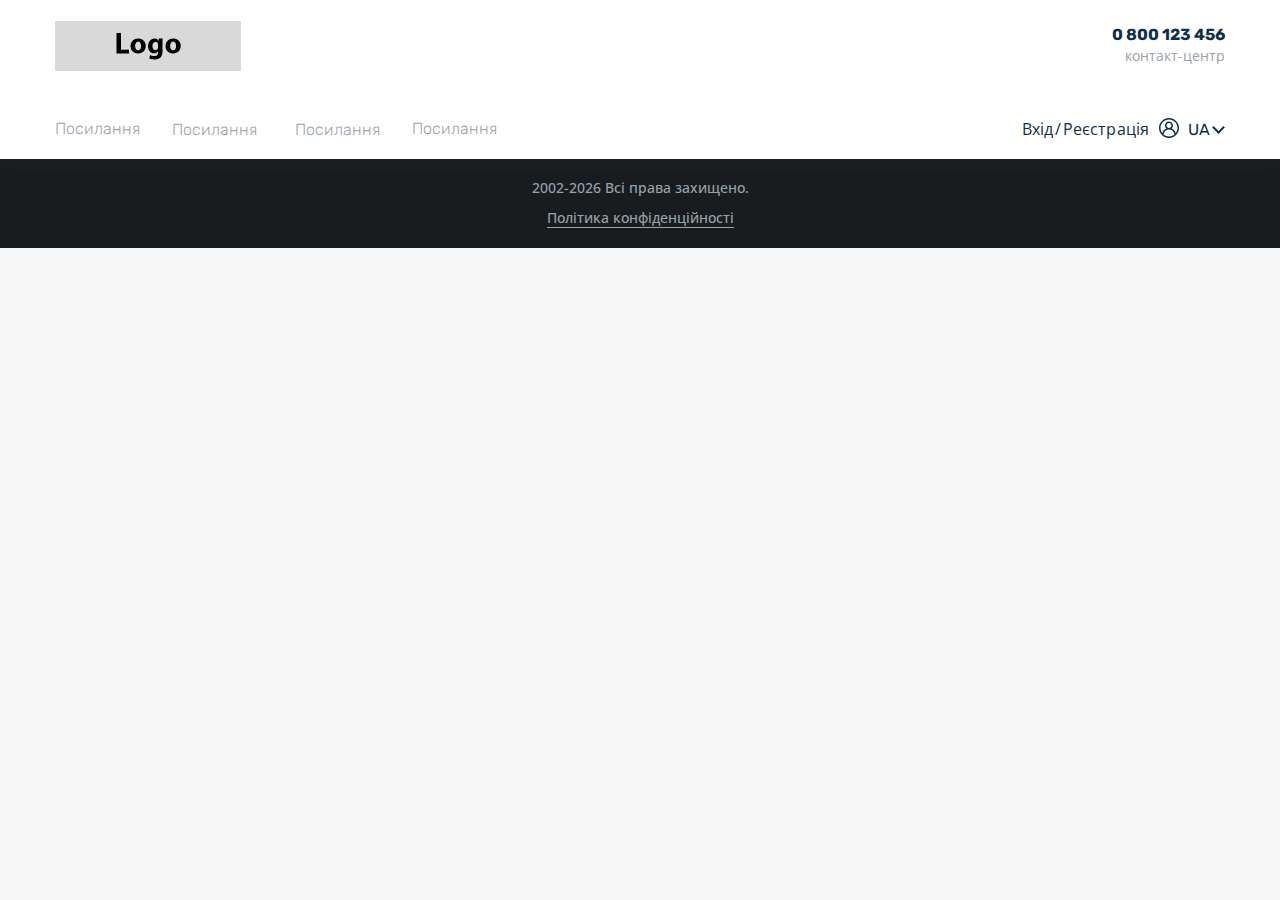
==== commit 218dbb70: "create project" ====
--- a/index.html
+++ b/index.html
@@ -1,7 +1,7 @@
 <!DOCTYPE html><html lang="en"><head>
   <meta charset="utf-8">
   <title>Order image</title>
-  <base href="/">
+  <base href="https://bro85.github.io/picture-editor/">
   <meta name="viewport" content="user-scalable=no, width=device-width, initial-scale=1, maximum-scale=1">
   <link rel="icon" type="image/x-icon" href="favicon.ico">
 <style>@import"https://fonts.googleapis.com/css2?family=Open+Sans&family=Rubik:wght@300;400;500;700&display=swap";.mat-typography{font:400 14px/20px Roboto,Helvetica Neue,sans-serif;letter-spacing:normal}*{box-sizing:border-box}html,body{border:0;outline:0;vertical-align:baseline;background:transparent;font-size:100%;margin:0;padding:0}html{overflow-y:scroll;overflow-x:auto}html,body{height:100%}body{line-height:1;text-align:left;z-index:1;position:relative}body{background:#F6F6F6;color:var(--font-color-2);font-family:Open Sans,sans-serif}.mat-typography{font-family:Open Sans,sans-serif}:root{--font-color-1:#99A2AA;--font-color-2:#0E2F4B;--font-color-3:#fff;--font-color-4:#FDC13D;--font-color-header:var(--font-color-2);--box-shadow:0 3px 18px 0 rgba(95,98,102,.1);--box-shadow-2:0 0 10px 0 rgba(0,0,0,.25);--section-background-1:#fff;--section-background-2:#a1acb6;--background-submenu:#f8f8f8;--hover-btn-bg:#ffd50a;--disabled-btn-bg:#e8ebee;--max-width:1200px;--border-color:#E8EBEE;--border-color-2:#99A2AA;--border-color-3:#3d4e5d;--border-color-invalid:#ff0000}</style><link rel="stylesheet" href="styles.febdb8527f729363.css" media="print" onload="this.media='all'"><noscript><link rel="stylesheet" href="styles.febdb8527f729363.css"></noscript></head>
@@ -9,4 +9,4 @@
   <app-root></app-root>
 <script src="runtime.c12733e9189a251a.js" type="module"></script><script src="polyfills.d650b33fc6bd7763.js" type="module"></script><script src="main.0b72dfb32eaa64e0.js" type="module"></script>
 
-</body></html>+</body></html>
